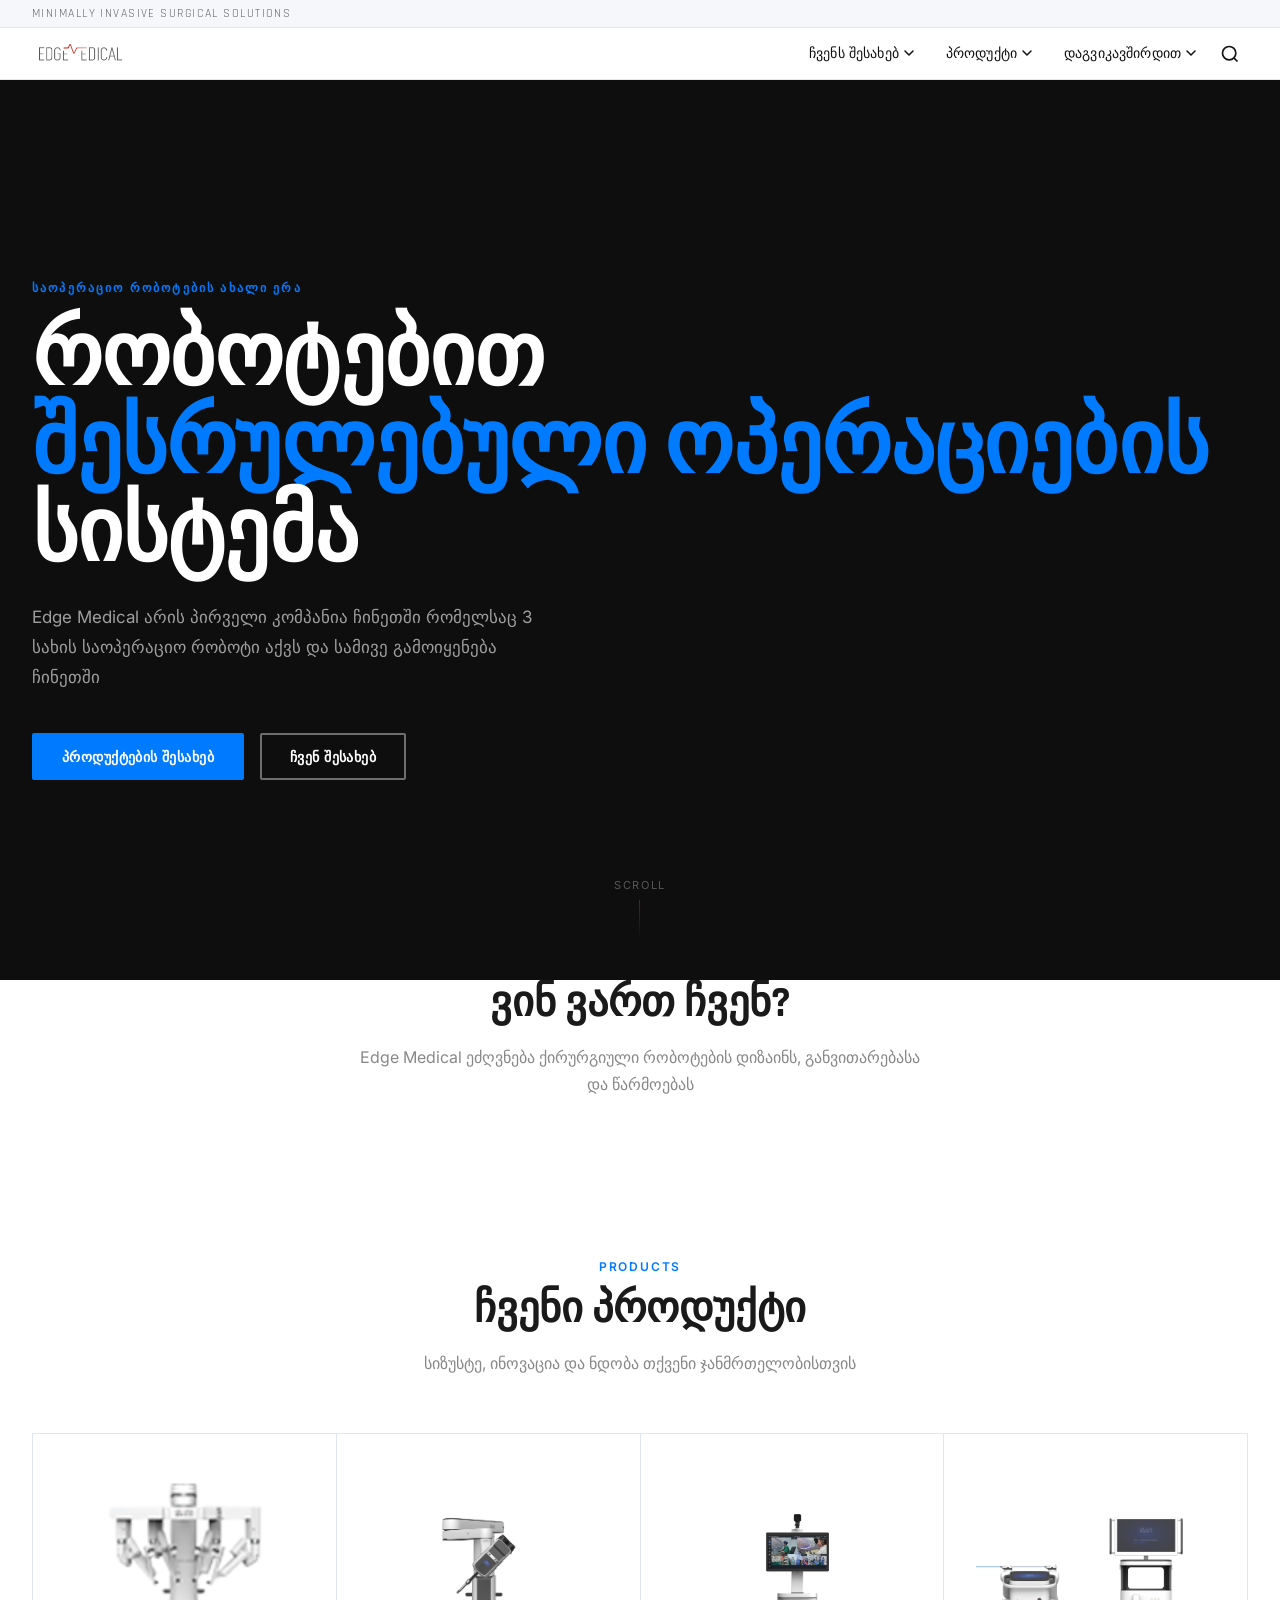
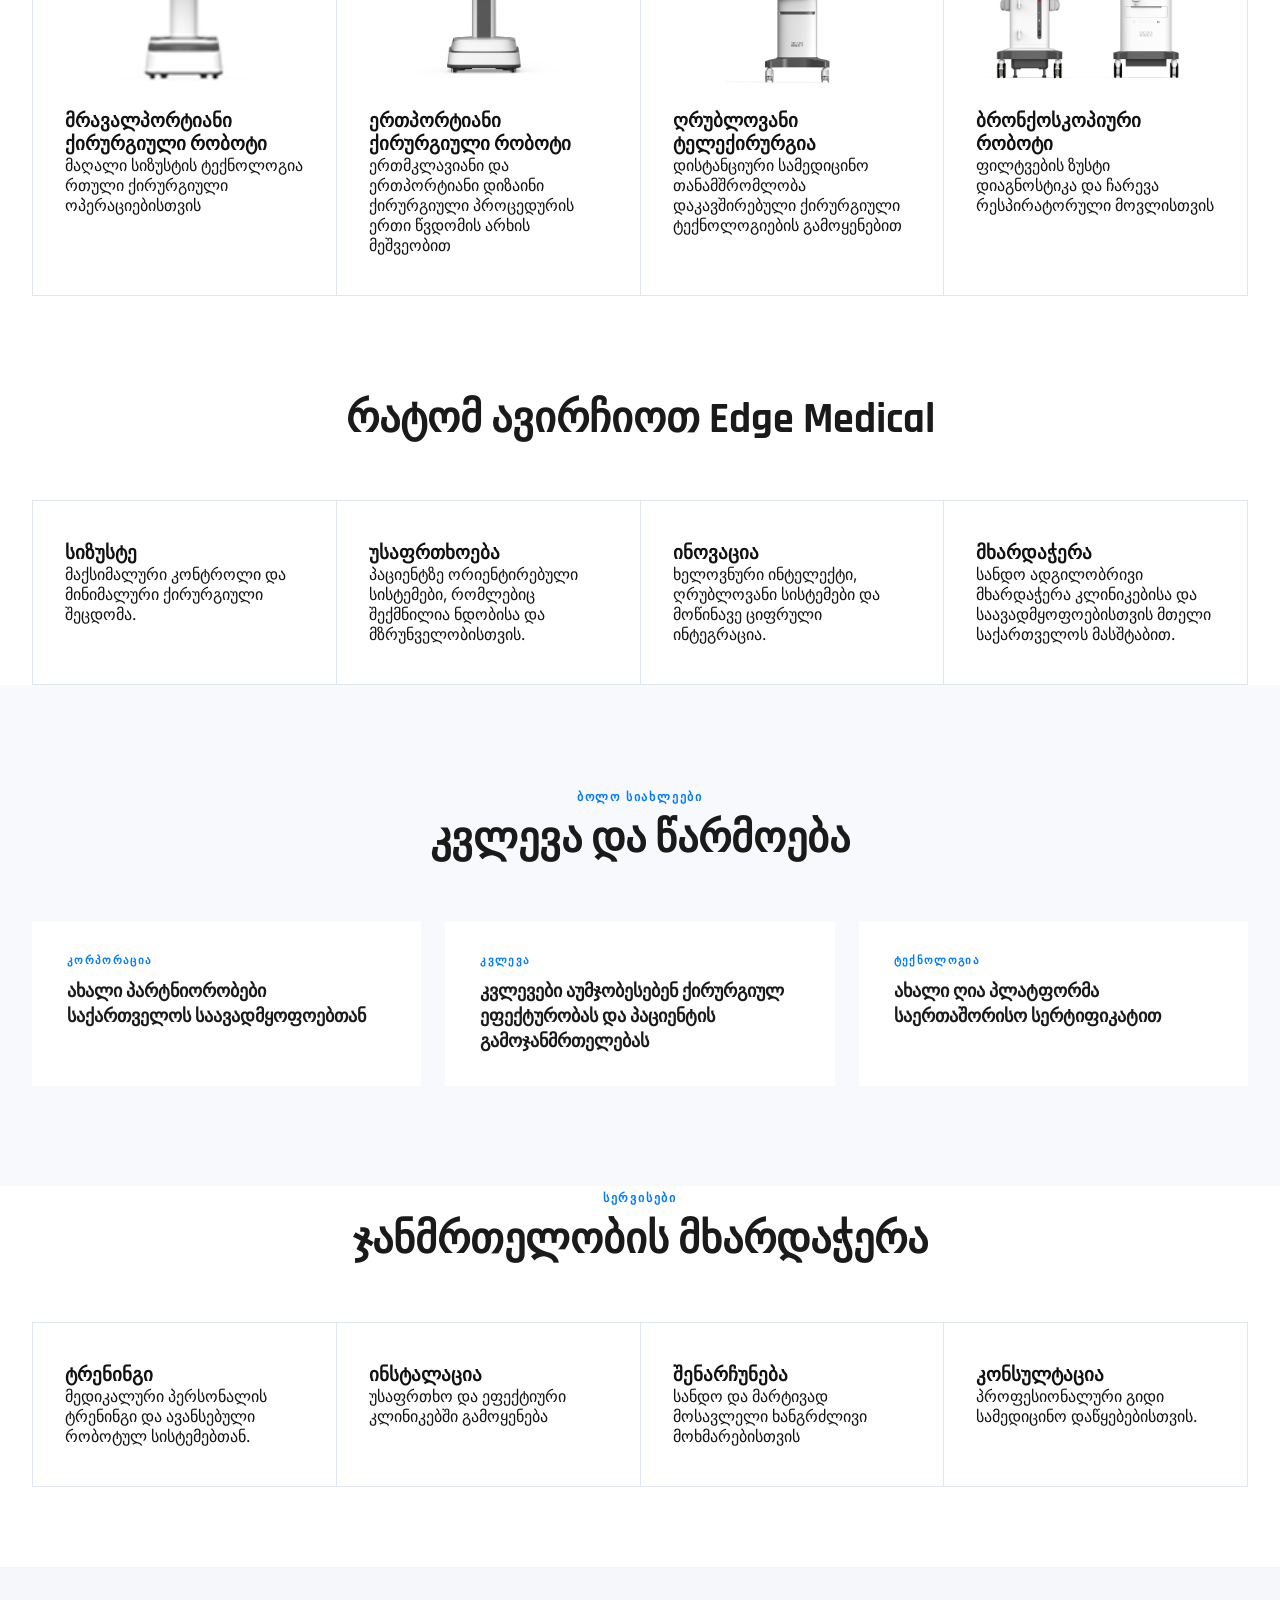
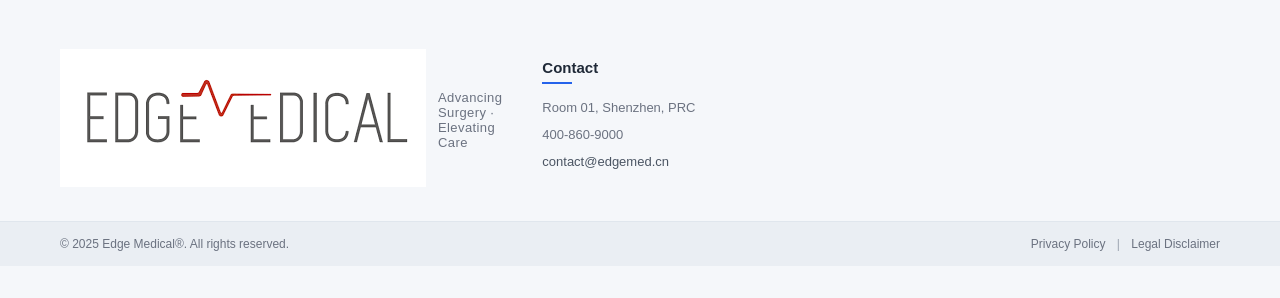
==== templates/homepage/index.html @ 6c258b34 "stripped resselix" ====
<!DOCTYPE html>
<html lang="ka">
<head>
  <meta charset="utf-8">
  <meta name="viewport" content="width=device-width,initial-scale=1">
  <title>Edge Medical Georgia — Minimally Invasive Surgical Solutions</title>

  <link rel="stylesheet" href="../../static/css/main.css">
  <link rel="preconnect" href="https://fonts.googleapis.com">
  <link href="https://fonts.googleapis.com/css2?family=Rajdhani:wght@400;500;600;700&family=Inter:wght@300;400;500;600&display=swap" rel="stylesheet">
</head>

<body>

<!-- TOPBAR -->
<div class="topbar">
  <div class="topbar-inner">
    <span class="topbar-tagline">Minimally Invasive Surgical Solutions</span>
    <div class="topbar-right"></div>
  </div>
</div>

<!-- NAVBAR -->
<nav class="navbar" id="navbar">
  <div class="nav-inner">

    <a href="index.html" class="nav-logo">
      <img src="../../media/Images/logo.png" alt="Edge Medical" class="logo-img">
    </a>

    <button class="nav-hamburger" id="hamburgerBtn" aria-label="Menu" aria-expanded="false">
      <span></span><span></span><span></span>
    </button>

    <ul class="nav-links" id="navLinks">

      <li class="nav-item has-dropdown">
        <a href="../about/about_edge.html" class="nav-link">
          ჩვენს შესახებ
          <svg class="chevron" viewBox="0 0 10 6" width="12" height="8" aria-hidden="true">
            <path d="M1 1l4 4 4-4" stroke="currentColor" stroke-width="1.5" fill="none" stroke-linecap="round"/>
          </svg>
        </a>
        <ul class="dropdown">
          <li><a href="../about/about_edge.html">Edge ის შესახებ</a></li>
          <li><a href="../about/our_culture.html">ჩვენი კულტურა</a></li>
          <li><a href="../about/reward_and_qualification.html">ჯილდოები</a></li>
        </ul>
      </li>

      <li class="nav-item has-dropdown">
        <a href="../products/multi_port_robot.html" class="nav-link">
          პროდუქტი
          <svg class="chevron" viewBox="0 0 10 6" width="12" height="8" aria-hidden="true">
            <path d="M1 1l4 4 4-4" stroke="currentColor" stroke-width="1.5" fill="none" stroke-linecap="round"/>
          </svg>
        </a>
        <ul class="dropdown">
          <li><a href="../products/multi_port_robot.html">მრავალპორტიანი ქირურგიული რობოტი</a></li>
          <li><a href="../products/single_port_robot.html">ერთპორტიანი ქირურგიული რობოტი</a></li>
          <li><a href="../products/bronchoscopic_robot.html">ბრონქოსკოპიური რობოტი</a></li>
          <li><a href="../products/cloud_telesurgery.html">ღრუბლოვანი ტელექირურგია</a></li>
        </ul>
      </li>

      <li class="nav-item has-dropdown">
        <a href="../contact/contacts.html" class="nav-link">
          დაგვიკავშირდით
          <svg class="chevron" viewBox="0 0 10 6" width="12" height="8" aria-hidden="true">
            <path d="M1 1l4 4 4-4" stroke="currentColor" stroke-width="1.5" fill="none" stroke-linecap="round"/>
          </svg>
        </a>
        <ul class="dropdown">
          <li><a href="tel:4008609000">Num : 400-860-9000</a></li>
          <li><a href="mailto:contact@edgemed.cn">Gmail: contact@edgemed.cn</a></li>
        </ul>
      </li>

      <li class="nav-item nav-icon-item">
        <button class="nav-icon-btn" aria-label="Search" id="searchBtn">
          <svg viewBox="0 0 24 24" fill="none" stroke="currentColor" stroke-width="2" width="20" height="20">
            <circle cx="11" cy="11" r="8"/>
            <line x1="21" y1="21" x2="16.65" y2="16.65"/>
          </svg>
        </button>
      </li>

    </ul>
  </div>

  <div class="search-bar" id="searchBar" hidden>
    <div class="search-inner">
      <input type="text" placeholder="Search Edge Medical..." class="search-input" id="searchInput">
      <button class="search-close" id="searchClose" aria-label="Close search">✕</button>
    </div>
  </div>
</nav>

<!-- MAIN CONTENT -->
<main class="main-content">

  <!-- HERO -->
  <section class="hero">
    <video autoplay muted loop playsinline class="hero-video">
      <source src="../../media/Videos/edgevideo.mp4" type="video/mp4">
    </video>
    <div class="hero-overlay"></div>

    <div class="hero-inner">
      <p class="hero-eyebrow">საოპერაციო რობოტების ახალი ერა</p>
      <h1 class="hero-title">
        რობოტებით<br>
        <span class="hero-accent">შესრულებული ოპერაციების</span><br>
        სისტემა
      </h1>
      <p class="hero-sub">
        Edge Medical არის პირველი კომპანია ჩინეთში რომელსაც 3 სახის საოპერაციო რობოტი აქვს და სამივე გამოიყენება ჩინეთში
      </p>
      <div class="hero-actions">
        <a href="../products/multi_port_robot.html" class="btn btn-primary">პროდუქტების შესახებ</a>
        <a href="../about/about_edge.html" class="btn btn-ghost">ჩვენ შესახებ</a>
      </div>
    </div>

    <div class="hero-scroll-hint">
      <span>Scroll</span>
      <div class="scroll-line"></div>
    </div>
  </section>

  <!-- ABOUT PREVIEW -->
  <section class="about-preview">
    <div class="section-inner">
      <div class="section-header">
        <h2 class="section-title">ვინ ვართ ჩვენ?</h2>
        <p class="section-sub">Edge Medical ეძღვნება ქირურგიული რობოტების დიზაინს, განვითარებასა და წარმოებას</p>
      </div>
    </div>
  </section>

  <!-- PRODUCTS -->
  <section class="products-section">
    <div class="section-inner">
      <div class="section-header">
        <span class="section-label">Products</span>
        <h2 class="section-title">ჩვენი პროდუქტი</h2>
        <p class="section-sub">სიზუსტე, ინოვაცია და ნდობა თქვენი ჯანმრთელობისთვის</p>
      </div>

      <div class="products-grid">

        <a href="../products/multi_port_robot.html" class="product-card">
          <img src="../../media/Images/multi_port_endoschopic.png" class="product-img" alt="მრავალპორტიანი ქირურგიული რობოტი">
          <h3>მრავალპორტიანი ქირურგიული რობოტი</h3>
          <p>მაღალი სიზუსტის ტექნოლოგია რთული ქირურგიული ოპერაციებისთვის</p>
        </a>

        <a href="../products/single_port_robot.html" class="product-card">
          <img src="../../media/Images/single_port_endoschopic.png" class="product-img" alt="ერთპორტიანი ქირურგიული რობოტი">
          <h3>ერთპორტიანი ქირურგიული რობოტი</h3>
          <p>ერთმკლავიანი და ერთპორტიანი დიზაინი ქირურგიული პროცედურის ერთი წვდომის არხის მეშვეობით</p>
        </a>

        <a href="#" class="product-card">
          <img src="../../media/Images/cloud_telesurgery.png" class="product-img" alt="ღრუბლოვანი ტელექირურგია">
          <h3>ღრუბლოვანი ტელექირურგია</h3>
          <p>დისტანციური სამედიცინო თანამშრომლობა დაკავშირებული ქირურგიული ტექნოლოგიების გამოყენებით</p>
        </a>

        <a href="../products/bronchoscopic_robot.html" class="product-card">
          <img src="../../media/Images/bronchoscopic.png" class="product-img" alt="ბრონქოსკოპიური რობოტი">
          <h3>ბრონქოსკოპიური რობოტი</h3>
          <p>ფილტვების ზუსტი დიაგნოსტიკა და ჩარევა რესპირატორული მოვლისთვის</p>
        </a>

      </div>
    </div>
  </section>

  <!-- BENEFITS -->
  <section class="benefits">
    <div class="section-inner">
      <div class="section-header">
        <h2 class="section-title">რატომ ავირჩიოთ Edge Medical</h2>
      </div>
      <div class="products-grid">
        <div class="product-card">
          <h3>სიზუსტე</h3>
          <p>მაქსიმალური კონტროლი და მინიმალური ქირურგიული შეცდომა.</p>
        </div>
        <div class="product-card">
          <h3>უსაფრთხოება</h3>
          <p>პაციენტზე ორიენტირებული სისტემები, რომლებიც შექმნილია ნდობისა და მზრუნველობისთვის.</p>
        </div>
        <div class="product-card">
          <h3>ინოვაცია</h3>
          <p>ხელოვნური ინტელექტი, ღრუბლოვანი სისტემები და მოწინავე ციფრული ინტეგრაცია.</p>
        </div>
        <div class="product-card">
          <h3>მხარდაჭერა</h3>
          <p>სანდო ადგილობრივი მხარდაჭერა კლინიკებისა და საავადმყოფოებისთვის მთელი საქართველოს მასშტაბით.</p>
        </div>
      </div>
    </div>
  </section>

  <!-- NEWS -->
  <section class="news-section">
    <div class="section-inner">
      <div class="section-header">
        <span class="section-label">ბოლო სიახლეები</span>
        <h2 class="section-title">კვლევა და წარმოება</h2>
      </div>
      <div class="news-grid">
        <a class="news-card">
          <span class="news-tag">კორპორაცია</span>
          <h4 class="news-title">ახალი პარტნიორობები საქართველოს საავადმყოფოებთან</h4>
        </a>
        <a class="news-card">
          <span class="news-tag">კვლევა</span>
          <h4 class="news-title">კვლევები აუმჯობესებენ ქირურგიულ ეფექტურობას და პაციენტის გამოჯანმრთელებას</h4>
        </a>
        <a class="news-card">
          <span class="news-tag">ტექნოლოგია</span>
          <h4 class="news-title">ახალი ღია პლატფორმა საერთაშორისო სერტიფიკატით</h4>
        </a>
      </div>
    </div>
  </section>

  <!-- SERVICES -->
  <section class="services">
    <div class="section-inner">
      <div class="section-header">
        <span class="section-label">სერვისები</span>
        <h2 class="section-title">ჯანმრთელობის მხარდაჭერა</h2>
      </div>
      <div class="products-grid">
        <div class="product-card">
          <h3>ტრენინგი</h3>
          <p>მედიკალური პერსონალის ტრენინგი და ავანსებული რობოტულ სისტემებთან.</p>
        </div>
        <div class="product-card">
          <h3>ინსტალაცია</h3>
          <p>უსაფრთხო და ეფექტიური კლინიკებში გამოყენება</p>
        </div>
        <div class="product-card">
          <h3>შენარჩუნება</h3>
          <p>სანდო და მარტივად მოსავლელი ხანგრძლივი მოხმარებისთვის</p>
        </div>
        <div class="product-card">
          <h3>კონსულტაცია</h3>
          <p>პროფესიონალური გიდი სამედიცინო დაწყებებისთვის.</p>
        </div>
      </div>
    </div>
  </section>

</main>

<!-- FOOTER -->
<footer class="footer">
  <div class="footer-main">
    <div class="footer-inner">
      <div class="footer-brand">
        <a href="index.html">
          <img src="../../media/Images/logo.png" alt="Edge Medical" class="footer-logo-img">
        </a>
        <p class="footer-tagline">Advancing Surgery · Elevating Care</p>
      </div>
      <div class="footer-col">
        <h4 class="footer-heading">Contact</h4>
        <ul class="footer-list">
          <li>Room 01, Shenzhen, PRC</li>
          <li>400-860-9000</li>
          <li><a href="mailto:contact@edgemed.cn">contact@edgemed.cn</a></li>
        </ul>
      </div>
    </div>
  </div>
  <div class="footer-bottom">
    <div class="footer-bottom-inner">
      <span>© 2025 Edge Medical®. All rights reserved.</span>
      <span class="footer-bottom-links">
        <a href="#">Privacy Policy</a>
        <span class="footer-divider">|</span>
        <a href="#">Legal Disclaimer</a>
      </span>
    </div>
  </div>
</footer>

<script src="../../static/js/main.js"></script>
<script>
document.addEventListener("DOMContentLoaded", function () {
  const video = document.querySelector(".hero-video");
  if (video) {
    video.muted = true;
    video.volume = 0;
  }
});
</script>

</body>
</html>
---- static/css/main.css ----
:root {
  --white: #ffffff;
  --off-white: #f8f9fc;
  --black: #1a1a1a;
  --nav-height: 52px;
  --topbar-height: 28px;
  --accent: #007bff;
  --accent-dark: #0056b3;
  --text-dark: #111;
  --text-mid: #555;
  --text-light: #888;
  --border: #dfe6ee;
  --dropdown-shadow: 0 8px 32px rgba(0,0,0,0.08);
  --font-display: 'Rajdhani', sans-serif;
  --font-body: 'Inter', sans-serif;
  --transition: 0.22s cubic-bezier(.4,0,.2,1);
}

*, *::before, *::after {
  box-sizing: border-box;
  margin: 0;
  padding: 0;
}

html {
  font-size: 16px;
  scroll-behavior: smooth;
}

body {
  font-family: var(--font-body);
  color: var(--text-dark);
  background: var(--white);
  padding-top: calc(var(--topbar-height) + var(--nav-height));
}

.topbar {
  position: fixed;
  top: 0;
  left: 0;
  right: 0;
  height: var(--topbar-height);
  background: #f5f7fa;
  border-bottom: 1px solid var(--border);
  z-index: 1000;
  display: flex;
  align-items: center;
}

.topbar-inner {
  width: 100%;
  max-width: 1400px;
  margin: 0 auto;
  padding: 0 32px;
  display: flex;
  align-items: center;
  justify-content: space-between;
}

.topbar-tagline {
  font-family: var(--font-display);
  font-size: 12px;
  letter-spacing: 0.12em;
  color: #666;
  text-transform: uppercase;
}

.topbar-right {
  display: flex;
  align-items: center;
  gap: 8px;
}

.topbar-lang {
  font-size: 12px;
  font-weight: 500;
  color: #777;
  text-decoration: none;
  letter-spacing: 0.05em;
  transition: color var(--transition);
}

.topbar-lang.active,
.topbar-lang:hover {
  color: var(--accent);
}

.topbar-divider {
  color: #bbb;
  font-size: 11px;
}

.navbar {
  position: fixed;
  top: var(--topbar-height);
  left: 0;
  right: 0;
  height: var(--nav-height);
  background: var(--white);
  border-bottom: 1px solid var(--border);
  z-index: 999;
  transition: box-shadow var(--transition);
}

.navbar.scrolled {
  box-shadow: 0 4px 24px rgba(0,0,0,0.06);
}

.nav-inner {
  height: 100%;
  max-width: 1400px;
  margin: 0 auto;
  padding: 0 32px;
  display: flex;
  align-items: center;
  justify-content: space-between;
  gap: 24px;
}

.nav-logo {
  font-family: var(--font-display);
  font-size: 22px;
  font-weight: 700;
  text-decoration: none;
  letter-spacing: 0.04em;
  display: flex;
  align-items: baseline;
  gap: 1px;
  flex-shrink: 0;
}

.logo-img {
  height: 36px;
  width: auto;
}

.logo-edge {
  color: var(--black);
}

.logo-slash {
  color: var(--accent);
  font-size: 28px;
  line-height: 1;
  margin: 0 1px;
}

.logo-medical {
  color: var(--black);
}

.nav-links {
  list-style: none;
  display: flex;
  align-items: center;
  gap: 0;
  height: 100%;
}

.nav-item {
  position: relative;
  height: 100%;
  display: flex;
  align-items: center;
}

.nav-link {
  display: flex;
  align-items: center;
  gap: 5px;
  padding: 0 16px;
  height: 100%;
  font-family: var(--font-body);
  font-size: 14px;
  font-weight: 500;
  color: var(--text-dark);
  text-decoration: none;
  white-space: nowrap;
  letter-spacing: 0.01em;
  border-bottom: 2.5px solid transparent;
  transition: all var(--transition);
}

.nav-link:hover,
.nav-item.active > .nav-link {
  color: var(--accent);
  border-bottom-color: var(--accent);
  background: rgba(0,123,255,0.06);
}

.chevron {
  width: 10px;
  height: 10px;
  stroke: currentColor;
  transition: transform var(--transition);
  flex-shrink: 0;
}

.nav-item.has-dropdown:hover .chevron {
  transform: rotate(180deg);
}

.dropdown {
  position: absolute;
  top: 100%;
  left: 0;
  min-width: 240px;
  background: var(--white);
  border-top: 2.5px solid var(--accent);
  box-shadow: var(--dropdown-shadow);
  list-style: none;
  opacity: 0;
  pointer-events: none;
  transform: translateY(8px);
  transition: opacity var(--transition), transform var(--transition);
  z-index: 100;
}

.nav-item.has-dropdown:hover .dropdown {
  opacity: 1;
  pointer-events: all;
  transform: translateY(0);
}

.dropdown li a {
  display: block;
  padding: 13px 20px;
  font-size: 13.5px;
  font-weight: 400;
  color: var(--text-mid);
  text-decoration: none;
  border-left: 3px solid transparent;
  transition: all var(--transition);
}

.dropdown li a:hover {
  color: var(--accent);
  background: #eef5ff;
  border-left-color: var(--accent);
}

.nav-icon-btn {
  background: none;
  border: none;
  cursor: pointer;
  padding: 8px;
  display: flex;
  align-items: center;
  color: var(--text-dark);
  transition: color var(--transition);
}

.nav-icon-btn:hover {
  color: var(--accent);
}

.nav-icon-btn svg {
  width: 20px;
  height: 20px;
}

.search-bar {
  position: absolute;
  top: 100%;
  left: 0;
  right: 0;
  background: var(--white);
  border-top: 1px solid var(--border);
  border-bottom: 2px solid var(--accent);
  height: 0;
  overflow: hidden;
  transition: height var(--transition);
  box-shadow: 0 8px 24px rgba(0,0,0,0.06);
}

.search-bar.open {
  height: 60px;
}

.search-inner {
  max-width: 1400px;
  margin: 0 auto;
  padding: 0 32px;
  height: 100%;
  display: flex;
  align-items: center;
  gap: 16px;
}

.search-input {
  flex: 1;
  border: none;
  outline: none;
  font-size: 16px;
  font-family: var(--font-body);
  color: var(--text-dark);
  background: transparent;
}

.search-close {
  background: none;
  border: none;
  cursor: pointer;
  font-size: 16px;
  color: var(--text-light);
  transition: color var(--transition);
}

.search-close:hover {
  color: var(--accent);
}

.nav-hamburger {
  display: none;
  flex-direction: column;
  gap: 5px;
  background: none;
  border: none;
  cursor: pointer;
  padding: 4px;
}

.nav-hamburger span {
  display: block;
  width: 24px;
  height: 2px;
  background: var(--text-dark);
  border-radius: 2px;
  transition: all var(--transition);
}
 
/* ─── MAIN CONTENT ───────────────────────── */
.main-content {
  min-height: 60vh;
}
 
/* ─── FOOTER ─────────────────────────────── */
.footer {
  background: var(--black);
  padding: 32px 0;
  margin-top: 80px;
}
.footer-inner {
  max-width: 1400px;
  margin: 0 auto;
  padding: 0 32px;
  display: flex;
  align-items: center;
  justify-content: space-between;
}
.footer .nav-logo,
.footer-logo {
  font-family: var(--font-display);
  font-size: 20px;
  font-weight: 700;
  text-decoration: none;
  display: flex;
  align-items: baseline;
  gap: 1px;
}

.footer-logo .logo-img {
  height: 32px;
  width: auto;
  filter: brightness(0) invert(1);
}
.footer-logo .logo-edge,
.footer-logo .logo-medical { color: var(--white); }
.footer-copy { font-size: 13px; color: #666; }
 
/* ─── RESPONSIVE ─────────────────────────── */
@media (max-width: 1024px) {
  .nav-link { padding: 0 10px; font-size: 13px; }
}
 
@media (max-width: 768px) {
  body { padding-top: calc(var(--topbar-height) + var(--nav-height)); }
 
  .nav-hamburger { display: flex; }
 
  .nav-links {
    position: fixed;
    top: calc(var(--topbar-height) + var(--nav-height));
    left: 0; right: 0;
    background: var(--white);
    flex-direction: column;
    align-items: stretch;
    height: auto;
    max-height: calc(100vh - var(--topbar-height) - var(--nav-height));
    overflow-y: auto;
    border-bottom: 2px solid var(--accent);
    box-shadow: 0 12px 32px rgba(0,0,0,0.12);
    transform: translateY(-100%);
    opacity: 0;
    pointer-events: none;
    transition: transform 0.3s ease, opacity 0.3s ease;
    z-index: 998;
  }
 
  .nav-links.open {
    transform: translateY(0);
    opacity: 1;
    pointer-events: all;
  }
 
  .nav-item { height: auto; flex-direction: column; align-items: stretch; }
  .nav-link { padding: 14px 24px; border-bottom: 1px solid var(--border); border-left: none; }
 
  .dropdown {
    position: static;
    opacity: 1;
    pointer-events: all;
    transform: none;
    box-shadow: none;
    border-top: none;
    border-left: 4px solid var(--accent);
    display: none;
  }
  .nav-item.has-dropdown.open .dropdown { display: block; }
  .dropdown li a { padding: 10px 32px; }
}

/* ═══════════════════════════════════════════
   HOME PAGE STYLES — append to main.css
═══════════════════════════════════════════ */

/* ─── Shared section utilities ───────────── */
.section-inner {
  max-width: 1400px;
  margin: 0 auto;
  padding: 0 32px;
}

.section-header {
  text-align: center;
  margin-bottom: 56px;
}

.section-label {
  display: inline-block;
  font-size: 12px;
  font-weight: 600;
  letter-spacing: 0.15em;
  text-transform: uppercase;
  color: var(--accent);
  margin-bottom: 12px;
}

.section-title {
  font-family: var(--font-display);
  font-size: clamp(28px, 4vw, 42px);
  font-weight: 700;
  color: var(--black);
  line-height: 1.15;
  margin-bottom: 16px;
}

.section-sub {
  font-size: 16px;
  color: var(--text-light);
  max-width: 560px;
  margin: 0 auto;
  line-height: 1.7;
}

/* ─── Buttons ────────────────────────────── */
.btn {
  display: inline-flex;
  align-items: center;
  gap: 8px;
  padding: 13px 28px;
  font-size: 14px;
  font-weight: 600;
  font-family: var(--font-body);
  letter-spacing: 0.03em;
  text-decoration: none;
  border-radius: 2px;
  transition: all var(--transition);
  cursor: pointer;
  border: 2px solid transparent;
}

.btn-primary {
  background: var(--accent);
  color: var(--white);
  border-color: var(--accent);
}
.btn-primary:hover {
  background: var(--accent-dark);
  border-color: var(--accent-dark);
  transform: translateY(-1px);
  box-shadow: 0 6px 20px rgba(200,16,46,0.25);
}

.btn-ghost {
  background: transparent;
  color: var(--white);
  border-color: rgba(255,255,255,0.4);
}
.btn-ghost:hover {
  border-color: var(--white);
  background: rgba(255,255,255,0.08);
}

/* ─── HERO ───────────────────────────────── */
.hero {
  position: relative;
  min-height: 92vh;
  display: flex;
  align-items: center;
  overflow: hidden;
  background: var(--black);
}

.hero-bg {
  position: absolute;
  inset: 0;
  background:
    radial-gradient(ellipse 80% 60% at 70% 50%, rgba(200,16,46,0.12) 0%, transparent 70%),
    radial-gradient(ellipse 40% 40% at 20% 80%, rgba(200,16,46,0.07) 0%, transparent 60%),
    linear-gradient(135deg, #0a0a0a 0%, #1a1a1a 100%);
}

/* subtle grid texture */
.hero-bg::after {
  content: '';
  position: absolute;
  inset: 0;
  background-image:
    linear-gradient(rgba(255,255,255,0.03) 1px, transparent 1px),
    linear-gradient(90deg, rgba(255,255,255,0.03) 1px, transparent 1px);
  background-size: 60px 60px;
}

.hero-inner {
  position: relative;
  z-index: 2;
  max-width: 1400px;
  margin: 0 auto;
  padding: 80px 32px;
  max-width: 700px;
  padding-left: 10vw;
}

.hero-eyebrow {
  font-size: 12px;
  font-weight: 600;
  letter-spacing: 0.18em;
  text-transform: uppercase;
  color: var(--accent);
  margin-bottom: 20px;
}

.hero-title {
  font-family: var(--font-display);
  font-size: clamp(42px, 7vw, 88px);
  font-weight: 700;
  color: var(--white);
  line-height: 1.0;
  letter-spacing: -0.01em;
  margin-bottom: 24px;
}

.hero-accent { color: var(--accent); }

.hero-sub {
  font-size: 17px;
  color: rgba(255,255,255,0.6);
  line-height: 1.75;
  max-width: 500px;
  margin-bottom: 40px;
}

.hero-actions {
  display: flex;
  gap: 16px;
  flex-wrap: wrap;
}

.hero-scroll-hint {
  position: absolute;
  bottom: 40px;
  left: 50%;
  transform: translateX(-50%);
  display: flex;
  flex-direction: column;
  align-items: center;
  gap: 8px;
  z-index: 2;
}

.hero-scroll-hint span {
  font-size: 11px;
  letter-spacing: 0.15em;
  text-transform: uppercase;
  color: rgba(255,255,255,0.3);
}

.scroll-line {
  width: 1px;
  height: 40px;
  background: linear-gradient(to bottom, rgba(200,16,46,0.6), transparent);
  animation: scrollPulse 2s ease-in-out infinite;
}

@keyframes scrollPulse {
  0%, 100% { opacity: 0.3; transform: scaleY(0.8); }
  50% { opacity: 1; transform: scaleY(1); }
}

/* ─── PRODUCTS GRID ──────────────────────── */
.products-section {
  padding: 100px 0;
  background: var(--white);
}

.products-grid {
  display: grid;
  grid-template-columns: repeat(4, 1fr);
  gap: 1px;
  background: var(--border);
  border: 1px solid var(--border);
}

.product-card {
  display: flex;
  flex-direction: column;
  padding: 40px 32px;
  background: var(--white);
  text-decoration: none;
  color: inherit;
  transition: background var(--transition), transform var(--transition);
  position: relative;
  overflow: hidden;
}

.product-card::after {
  content: '';
  position: absolute;
  bottom: 0; left: 0; right: 0;
  height: 3px;
  background: var(--accent);
  transform: scaleX(0);
  transition: transform var(--transition);
  transform-origin: left;
}

.product-card:hover { background: var(--off-white); }
.product-card:hover::after { transform: scaleX(1); }

.product-card-icon {
  width: 52px;
  height: 52px;
  margin-bottom: 24px;
  color: var(--accent);
}

.product-card-icon svg { width: 100%; height: 100%; }

.product-card-title {
  font-family: var(--font-display);
  font-size: 18px;
  font-weight: 700;
  color: var(--black);
  line-height: 1.3;
  margin-bottom: 12px;
}

.product-card-desc {
  font-size: 14px;
  color: var(--text-light);
  line-height: 1.65;
  flex: 1;
  margin-bottom: 24px;
}

.product-card-link {
  font-size: 13px;
  font-weight: 600;
  color: var(--accent);
  letter-spacing: 0.03em;
}

/* ─── STATS BAR ──────────────────────────── */
.stats-bar {
  background: var(--black);
  padding: 64px 0;
}

.stats-grid {
  display: grid;
  grid-template-columns: repeat(4, 1fr);
  gap: 0;
  text-align: center;
}

.stat-item {
  display: flex;
  flex-direction: column;
  align-items: center;
  gap: 8px;
  padding: 0 24px;
  border-right: 1px solid rgba(255,255,255,0.08);
}
.stat-item:last-child { border-right: none; }

.stat-number {
  font-family: var(--font-display);
  font-size: 52px;
  font-weight: 700;
  color: var(--white);
  line-height: 1;
}

.stat-plus {
  color: var(--accent);
  font-size: 36px;
}

.stat-label {
  font-size: 13px;
  letter-spacing: 0.08em;
  text-transform: uppercase;
  color: rgba(255,255,255,0.4);
}

/* ─── NEWS SECTION ───────────────────────── */
.news-section {
  padding: 100px 0;
  background: var(--off-white);
}

.news-grid {
  display: grid;
  grid-template-columns: repeat(3, 1fr);
  gap: 24px;
}

.news-card {
  display: flex;
  flex-direction: column;
  gap: 12px;
  padding: 32px;
  background: var(--white);
  border-left: 3px solid transparent;
  text-decoration: none;
  transition: border-color var(--transition), box-shadow var(--transition);
}

.news-card:hover {
  border-left-color: var(--accent);
  box-shadow: var(--dropdown-shadow);
}

.news-tag {
  font-size: 11px;
  font-weight: 700;
  letter-spacing: 0.12em;
  text-transform: uppercase;
  color: var(--accent);
}

.news-title {
  font-family: var(--font-display);
  font-size: 18px;
  font-weight: 600;
  color: var(--black);
  line-height: 1.4;
  flex: 1;
}

.news-link {
  font-size: 13px;
  font-weight: 600;
  color: var(--text-light);
  transition: color var(--transition);
}
.news-card:hover .news-link { color: var(--accent); }

/* ─── CTA BANNER ─────────────────────────── */
.cta-banner {
  padding: 100px 0;
  background: var(--accent);
  text-align: center;
}

.cta-title {
  font-family: var(--font-display);
  font-size: clamp(28px, 4vw, 48px);
  font-weight: 700;
  color: var(--white);
  margin-bottom: 16px;
}

.cta-sub {
  font-size: 17px;
  color: rgba(255,255,255,0.75);
  max-width: 520px;
  margin: 0 auto 36px;
  line-height: 1.7;
}

.cta-banner .btn-primary {
  background: var(--white);
  color: var(--accent);
  border-color: var(--white);
}
.cta-banner .btn-primary:hover {
  background: var(--off-white);
  border-color: var(--off-white);
  box-shadow: 0 6px 20px rgba(0,0,0,0.15);
}

/* ─── RESPONSIVE HOME ────────────────────── */
@media (max-width: 1024px) {
  .products-grid { grid-template-columns: repeat(2, 1fr); }
  .stats-grid { grid-template-columns: repeat(2, 2fr); gap: 32px; }
  .stat-item { border-right: none; }
}

@media (max-width: 768px) {
  .hero-inner { padding: 60px 24px; }
  .products-grid { grid-template-columns: 1fr; }
  .news-grid { grid-template-columns: 1fr; }
  .stats-grid { grid-template-columns: repeat(2, 1fr); }
  .section-inner { padding: 0 20px; }
}

.hero {
    position: relative;
    min-height: 100vh;
    display: flex;
    align-items: center;
    overflow: hidden;
}

.hero-inner {
    position: relative;
    z-index: 5;
    max-width: 1400px;
    margin: auto;
    width: 100%;
    padding: 0 32px;
    color: white;
}

.hero-video {
    position: absolute;
    inset: 0;
    width: 100%;
    height: 100%;
    object-fit: cover;
    z-index: 1;
}

.hero-overlay {
    position: absolute;
    inset: 0;
    background: rgba(0,0,0,.45);
    z-index: 2;
}
.showcase-slider {
    position: relative;
    height: 600px;
    overflow: hidden;
    background: #f8f9fc;
}

.slider-track {
    width: 100%;
    height: 100%;
    position: relative;
}

.slide {
    position: absolute;
    inset: 0;
    opacity: 0;
    transition: opacity 1s ease;
}

.slide.active {
    opacity: 1;
}

.slide img,
.showcase-video {
    width: 100%;
    height: 100%;
    object-fit: cover;
}

.product-img {
    width: 100%;
    height: 220px;
    object-fit: cover;
    border-radius: 10px;
    margin-bottom: 15px;
}

/* Slideshow Overlay Styling */
.slide-overlay {
    position: absolute;
    inset: 0;
    background: rgba(0, 0, 0, 0.3);
    display: flex;
    flex-direction: column;
    justify-content: flex-end;
    padding: 60px 40px 40px;
    z-index: 3;
}

.slide-overlay h2 {
    font-family: var(--font-display);
    font-size: clamp(24px, 4vw, 48px);
    font-weight: 700;
    color: white;
    margin-bottom: 16px;
    text-shadow: 0 2px 8px rgba(0, 0, 0, 0.3);
}

.slide-overlay p {
    font-size: 16px;
    color: rgba(255, 255, 255, 0.85);
    line-height: 1.6;
    max-width: 500px;
    text-shadow: 0 1px 4px rgba(0, 0, 0, 0.3);
}

/* Slider Controls (Dots) */
.slider-controls {
    position: absolute;
    bottom: 30px;
    left: 50%;
    transform: translateX(-50%);
    display: flex;
    gap: 12px;
    z-index: 10;
}

.dot {
    width: 12px;
    height: 12px;
    border-radius: 50%;
    background: rgba(255, 255, 255, 0.4);
    cursor: pointer;
    transition: all var(--transition);
    border: 2px solid transparent;
}

.dot:hover {
    background: rgba(255, 255, 255, 0.6);
}

.dot.active {
    background: white;
    width: 32px;
    border-radius: 6px;
    box-shadow: 0 2px 8px rgba(0, 0, 0, 0.2);
}

/* Responsive Slideshow */
@media (max-width: 768px) {
    .showcase-slider {
        height: 400px;
    }

    .slide-overlay {
        padding: 40px 24px 30px;
    }

    .slide-overlay h2 {
        font-size: clamp(20px, 3vw, 32px);
        margin-bottom: 12px;
    }

    .slide-overlay p {
        font-size: 14px;
    }

    .slider-controls {
        bottom: 20px;
        gap: 8px;
    }

    .dot {
        width: 8px;
        height: 8px;
    }

    .dot.active {
        width: 24px;
    }
}



.reveal {
    opacity: 1;
    transform: translateY(0);
    transition: all 0.9s ease;
}

.js-enabled .reveal {
    opacity: 0;
    transform: translateY(70px);
}

.js-enabled .reveal.active {
    opacity: 1;
    transform: translateY(0);
}
.reveal.active {
    opacity: 1;
    transform: translateY(0);
}

.reveal-left {
    opacity: 0;
    transform: translateX(-80px);
    transition: all 0.9s ease;
}

.reveal-left.active {
    opacity: 1;
    transform: translateX(0);
}

.reveal-right {
    opacity: 0;
    transform: translateX(80px);
    transition: all 0.9s ease;
}

.reveal-right.active {
    opacity: 1;
    transform: translateX(0);
}

/* ─── PRODUCT PAGE STYLES ────────────────── */

/* Product Hero Section */
.product-hero {
    padding: 80px 0;
    background: linear-gradient(135deg, var(--off-white) 0%, var(--white) 100%);
    border-bottom: 1px solid var(--border);
}

.product-hero-inner {
    max-width: 1400px;
    margin: 0 auto;
    padding: 0 32px;
    display: grid;
    grid-template-columns: 1fr 1fr;
    gap: 60px;
    align-items: center;
}

.product-hero-content {
    display: flex;
    flex-direction: column;
    gap: 24px;
}

.product-label {
    font-size: 12px;
    font-weight: 600;
    letter-spacing: 0.18em;
    text-transform: uppercase;
    color: var(--accent);
    width: fit-content;
}

.product-hero-title {
    font-family: var(--font-display);
    font-size: clamp(32px, 5vw, 56px);
    font-weight: 700;
    color: var(--black);
    line-height: 1.2;
}

.product-hero-desc {
    font-size: 18px;
    color: var(--text-mid);
    line-height: 1.8;
    max-width: 500px;
}

.product-hero-image {
    display: flex;
    align-items: center;
    justify-content: center;
}

.product-hero-img {
    max-width: 100%;
    height: auto;
    border-radius: 12px;
    box-shadow: 0 10px 40px rgba(0, 0, 0, 0.08);
}

/* Portfolio Section */
.portfolio-section {
    padding: 100px 0;
    background: var(--white);
}

.portfolio-grid {
    display: grid;
    grid-template-columns: repeat(4, 1fr);
    gap: 24px;
    margin-top: 60px;
}

.portfolio-card {
    display: flex;
    flex-direction: column;
    gap: 16px;
    padding: 24px;
    background: var(--off-white);
    border-radius: 12px;
    text-decoration: none;
    color: inherit;
    transition: all var(--transition);
    border: 2px solid transparent;
    cursor: pointer;
}

.portfolio-card:hover {
    background: var(--white);
    border-color: var(--accent);
    transform: translateY(-4px);
    box-shadow: var(--dropdown-shadow);
}

.portfolio-card.active {
    background: var(--white);
    border-color: var(--accent);
}

.portfolio-card img {
    width: 100%;
    height: 220px;
    object-fit: contain;
    border-radius: 8px;
}

.portfolio-card h3 {
    font-family: var(--font-display);
    font-size: 16px;
    font-weight: 600;
    color: var(--black);
    line-height: 1.4;
}

/* Product Features Section */
.product-features {
    padding: 100px 0;
    background: var(--off-white);
}

.product-features .section-inner {
    max-width: 900px;
}

.product-features .section-title {
    text-align: center;
    margin-bottom: 60px;
}

.feature-block {
    margin-bottom: 48px;
    padding-bottom: 48px;
    border-bottom: 1px solid var(--border);
}

.feature-block:last-child {
    border-bottom: none;
    margin-bottom: 0;
    padding-bottom: 0;
}

.feature-header {
    margin-bottom: 20px;
    display: flex;
    align-items: center;
    gap: 16px;
}

.feature-header::before {
    content: '−';
    font-size: 28px;
    font-weight: 700;
    color: var(--accent);
    flex-shrink: 0;
}

.feature-title {
    font-family: var(--font-display);
    font-size: 22px;
    font-weight: 700;
    color: var(--black);
    line-height: 1.3;
}

.feature-desc {
    font-size: 16px;
    color: var(--text-mid);
    line-height: 1.8;
    margin-left: 44px;
}

/* Related Products Section */
.related-products {
    padding: 100px 0;
    background: var(--white);
}

.related-grid {
    display: grid;
    grid-template-columns: repeat(2, 1fr);
    gap: 40px;
    margin-top: 60px;
}

.related-card {
    padding: 40px;
    background: var(--off-white);
    border-radius: 12px;
    display: flex;
    flex-direction: column;
    gap: 16px;
    transition: all var(--transition);
}

.related-card:hover {
    background: var(--white);
    box-shadow: var(--dropdown-shadow);
    transform: translateY(-4px);
}

.related-card h3 {
    font-family: var(--font-display);
    font-size: 20px;
    font-weight: 700;
    color: var(--black);
    line-height: 1.3;
}

.related-card p {
    font-size: 16px;
    color: var(--text-mid);
    line-height: 1.8;
}

/* Product CTA Section */
.product-cta {
    padding: 100px 0;
    background: linear-gradient(135deg, var(--accent) 0%, var(--accent-dark) 100%);
    text-align: center;
}

.product-cta h2 {
    font-family: var(--font-display);
    font-size: clamp(28px, 4vw, 48px);
    font-weight: 700;
    color: var(--white);
    margin-bottom: 16px;
    line-height: 1.2;
}

.product-cta p {
    font-size: 18px;
    color: rgba(255, 255, 255, 0.85);
    max-width: 600px;
    margin: 0 auto 40px;
    line-height: 1.7;
}

/* Responsive Product Page */
@media (max-width: 1024px) {
    .product-hero-inner {
        grid-template-columns: 1fr;
        gap: 40px;
    }

    .portfolio-grid {
        grid-template-columns: repeat(2, 1fr);
    }

    .related-grid {
        grid-template-columns: 1fr;
    }
}

@media (max-width: 768px) {
    .product-hero {
        padding: 60px 0;
    }

    .product-hero-inner {
        padding: 0 20px;
        gap: 30px;
    }

    .product-hero-title {
        font-size: 28px;
    }

    .product-hero-desc {
        font-size: 16px;
    }

    .portfolio-section {
        padding: 60px 0;
    }

    .portfolio-grid {
        grid-template-columns: 1fr;
        gap: 16px;
    }

    .portfolio-section .section-inner {
        padding: 0 20px;
    }

    .product-features {
        padding: 60px 0;
    }

    .product-features .section-inner {
        padding: 0 20px;
    }

    .feature-desc {
        margin-left: 0;
    }

    .related-products {
        padding: 60px 0;
    }

    .related-products .section-inner {
        padding: 0 20px;
    }

    .related-card {
        padding: 24px;
    }

    .product-cta {
        padding: 60px 0;
    }

    .product-cta .section-inner {
        padding: 0 20px;
    }
}

/* ─── PRODUCT TABS SECTION ────────────────── */
.product-tabs-section {
    padding: 40px 0;
    background: var(--off-white);
    border-bottom: 1px solid var(--border);
}

.product-tabs {
    display: flex;
    justify-content: center;
    gap: 20px;
    flex-wrap: wrap;
    align-items: center;
}

.product-tab {
    display: flex;
    flex-direction: column;
    align-items: center;
    gap: 12px;
    padding: 16px 24px;
    background: var(--white);
    border-radius: 12px;
    text-decoration: none;
    color: var(--text-dark);
    transition: all var(--transition);
    border: 2px solid transparent;
    cursor: pointer;
    min-width: 140px;
    text-align: center;
}

.product-tab img {
    width: 60px;
    height: 60px;
    object-fit: contain;
}

.product-tab span {
    font-family: var(--font-display);
    font-size: 14px;
    font-weight: 600;
}

.product-tab:hover {
    background: var(--white);
    border-color: var(--accent);
    transform: translateY(-4px);
    box-shadow: var(--dropdown-shadow);
}

.product-tab.active {
    background: var(--accent);
    color: var(--white);
    border-color: var(--accent);
}

.product-tab.active span {
    color: var(--white);
}

/* ─── PORTFOLIO GLOBE SECTION ────────────── */
.portfolio-globe {
    display: grid;
    grid-template-columns: 1fr 1.2fr;
    gap: 60px;
    align-items: center;
    margin-top: 60px;
}

.globe-container {
    display: flex;
    justify-content: center;
    align-items: center;
    height: 400px;
}

.globe-svg {
    width: 100%;
    max-width: 300px;
    height: 100%;
    filter: drop-shadow(0 10px 30px rgba(0, 123, 255, 0.15));
    animation: globeRotate 20s linear infinite;
}

@keyframes globeRotate {
    from {
        transform: rotateY(0deg);
    }
    to {
        transform: rotateY(360deg);
    }
}

.portfolio-grid-globe {
    display: grid;
    grid-template-columns: 1fr;
    gap: 20px;
}

.globe-card {
    display: flex;
    align-items: flex-start;
    gap: 24px;
    padding: 24px;
    background: var(--off-white);
    border-radius: 12px;
    border: 2px solid transparent;
    text-decoration: none;
    color: inherit;
    transition: all var(--transition);
}

.globe-card:hover {
    background: var(--white);
    border-color: var(--accent);
    transform: translateX(8px);
    box-shadow: var(--dropdown-shadow);
}

.globe-card.active {
    background: var(--white);
    border-color: var(--accent);
    box-shadow: var(--dropdown-shadow);
}

.card-icon {
    flex-shrink: 0;
    width: 100px;
    height: 100px;
    display: flex;
    align-items: center;
    justify-content: center;
    background: var(--white);
    border-radius: 8px;
    overflow: hidden;
}

.card-icon img {
    width: 80px;
    height: 80px;
    object-fit: contain;
}

.globe-card h3 {
    font-family: var(--font-display);
    font-size: 18px;
    font-weight: 600;
    color: var(--black);
    line-height: 1.4;
    margin-bottom: 8px;
}

.card-meta {
    font-size: 14px;
    color: var(--text-light);
}

/* Responsive Globe Portfolio */
@media (max-width: 1024px) {
    .portfolio-globe {
        grid-template-columns: 1fr;
        gap: 40px;
    }

    .globe-container {
        height: 300px;
    }
}

@media (max-width: 768px) {
    .product-tabs-section {
        padding: 30px 0;
    }

    .product-tabs {
        gap: 12px;
    }

    .product-tab {
        padding: 12px 16px;
        min-width: 120px;
    }

    .product-tab img {
        width: 50px;
        height: 50px;
    }

    .product-tab span {
        font-size: 12px;
    }

    .portfolio-globe {
        gap: 30px;
    }

    .globe-container {
        height: 250px;
    }

    .globe-card {
        padding: 16px;
        gap: 16px;
    }

    .card-icon {
        width: 80px;
        height: 80px;
    }

    .card-icon img {
        width: 60px;
        height: 60px;
    }

    .globe-card h3 {
        font-size: 16px;
    }
}




.product-showcase {
    padding: 80px 0;
    background: #0a0a0a;
    color: #fff;
}

.showcase-grid {
    display: grid;
    grid-template-columns: 1fr 1fr;
    gap: 50px;
    align-items: center;
}

.slideshow {
    position: relative;
}

.slide {
    width: 100%;
    display: none;
    border-radius: 12px;
}

.slide.active {
    display: block;
}

.showcase-text h3 {
    margin-top: 20px;
    color: #ffd000;
}

.related-products {
    margin-top: 60px;
}



/* ─── FOOTER BASE ───────────────────────────────────────────── */
.footer {
    background: #f5f7fa;
    color: #444;
    font-family: 'Segoe UI', Tahoma, Geneva, Verdana, sans-serif;
}

/* ─── MAIN SECTION ─────────────────────────────────────────── */
.footer-main {
    padding: 50px 0 30px;
    border-bottom: 1px solid #e0e6ed;
}

.footer-inner {
    max-width: 1200px;
    margin: 0 auto;
    padding: 0 20px;

    display: grid;
    grid-template-columns: 1.5fr 1fr 1fr 1fr;
    gap: 40px;
}

/* ─── BRAND / LOGO ─────────────────────────────────────────── */
.footer-brand {
    display: flex;
    align-items: center;
    gap: 12px;
}

/* 🔥 FORCE SMALL VIDEO LOGO */
.footer-logo-video {
    width: 50px;
    height: 50px;

    object-fit: contain;
    display: inline-block;
    flex-shrink: 0;

    background: #ffffff;              /* makes it stand out */
    border-radius: 8px;

    border: 1px solid #d1d5db;       /* subtle outline */
    padding: 4px;

    box-shadow: 0 2px 8px rgba(0,0,0,0.08);

    filter: contrast(1.1) brightness(1.05);

    transition: all 0.25s ease;
}

.footer-logo-video:hover {
    transform: scale(1.08);
    box-shadow: 0 4px 14px rgba(0,0,0,0.12);
}
/* extra safety if global video rules exist */
.footer video {
    width: 50px !important;
    height: 50px !important;
}

/* TAGLINE */
.footer-tagline {
    font-size: 13px;
    color: #6b7280;
    letter-spacing: 0.4px;
}

/* ─── COLUMNS ──────────────────────────────────────────────── */
.footer-col {
    display: flex;
    flex-direction: column;
}

.footer-heading {
    font-size: 15px;
    margin-bottom: 16px;
    color: #1f2937;
    font-weight: 600;
    position: relative;
}

/* blue underline */
.footer-heading::after {
    content: "";
    display: block;
    width: 30px;
    height: 2px;
    background: #2563eb;
    margin-top: 6px;
}

/* ─── LISTS ───────────────────────────────────────────────── */
.footer-list {
    list-style: none;
    padding: 0;
    margin: 0;
}

.footer-list li {
    font-size: 13px;
    margin-bottom: 12px;
    display: flex;
    align-items: flex-start;
    gap: 8px;
    color: #6b7280;
}

/* icons */
.footer-list svg {
    min-width: 14px;
    margin-top: 2px;
    stroke: #2563eb;
}

/* ─── LINKS ───────────────────────────────────────────────── */
.footer-links a {
    color: #4b5563;
    text-decoration: none;
    transition: 0.25s ease;
}

.footer-links a:hover {
    color: #2563eb;
    padding-left: 4px;
}

.footer-list a {
    color: #4b5563;
    text-decoration: none;
}

.footer-list a:hover {
    color: #2563eb;
}

/* ─── BOTTOM BAR ─────────────────────────────────────────── */
.footer-bottom {
    background: #eaeef3;
    padding: 15px 0;
}

.footer-bottom-inner {
    max-width: 1200px;
    margin: 0 auto;
    padding: 0 20px;

    display: flex;
    justify-content: space-between;
    align-items: center;

    font-size: 12px;
    color: #6b7280;
}

.footer-bottom-links a {
    color: #6b7280;
    text-decoration: none;
    transition: 0.25s ease;
}

.footer-bottom-links a:hover {
    color: #2563eb;
}

.footer-divider {
    margin: 0 8px;
    color: #9ca3af;
}

/* ─── RESPONSIVE ─────────────────────────────────────────── */
@media (max-width: 992px) {
    .footer-inner {
        grid-template-columns: 1fr 1fr;
        gap: 30px;
    }
}

@media (max-width: 600px) {
    .footer-inner {
        grid-template-columns: 1fr;
    }

    .footer-brand {
        flex-direction: column;
        align-items: center;
        text-align: center;
    }

    .footer-bottom-inner {
        flex-direction: column;
        gap: 10px;
        text-align: center;
    }
}
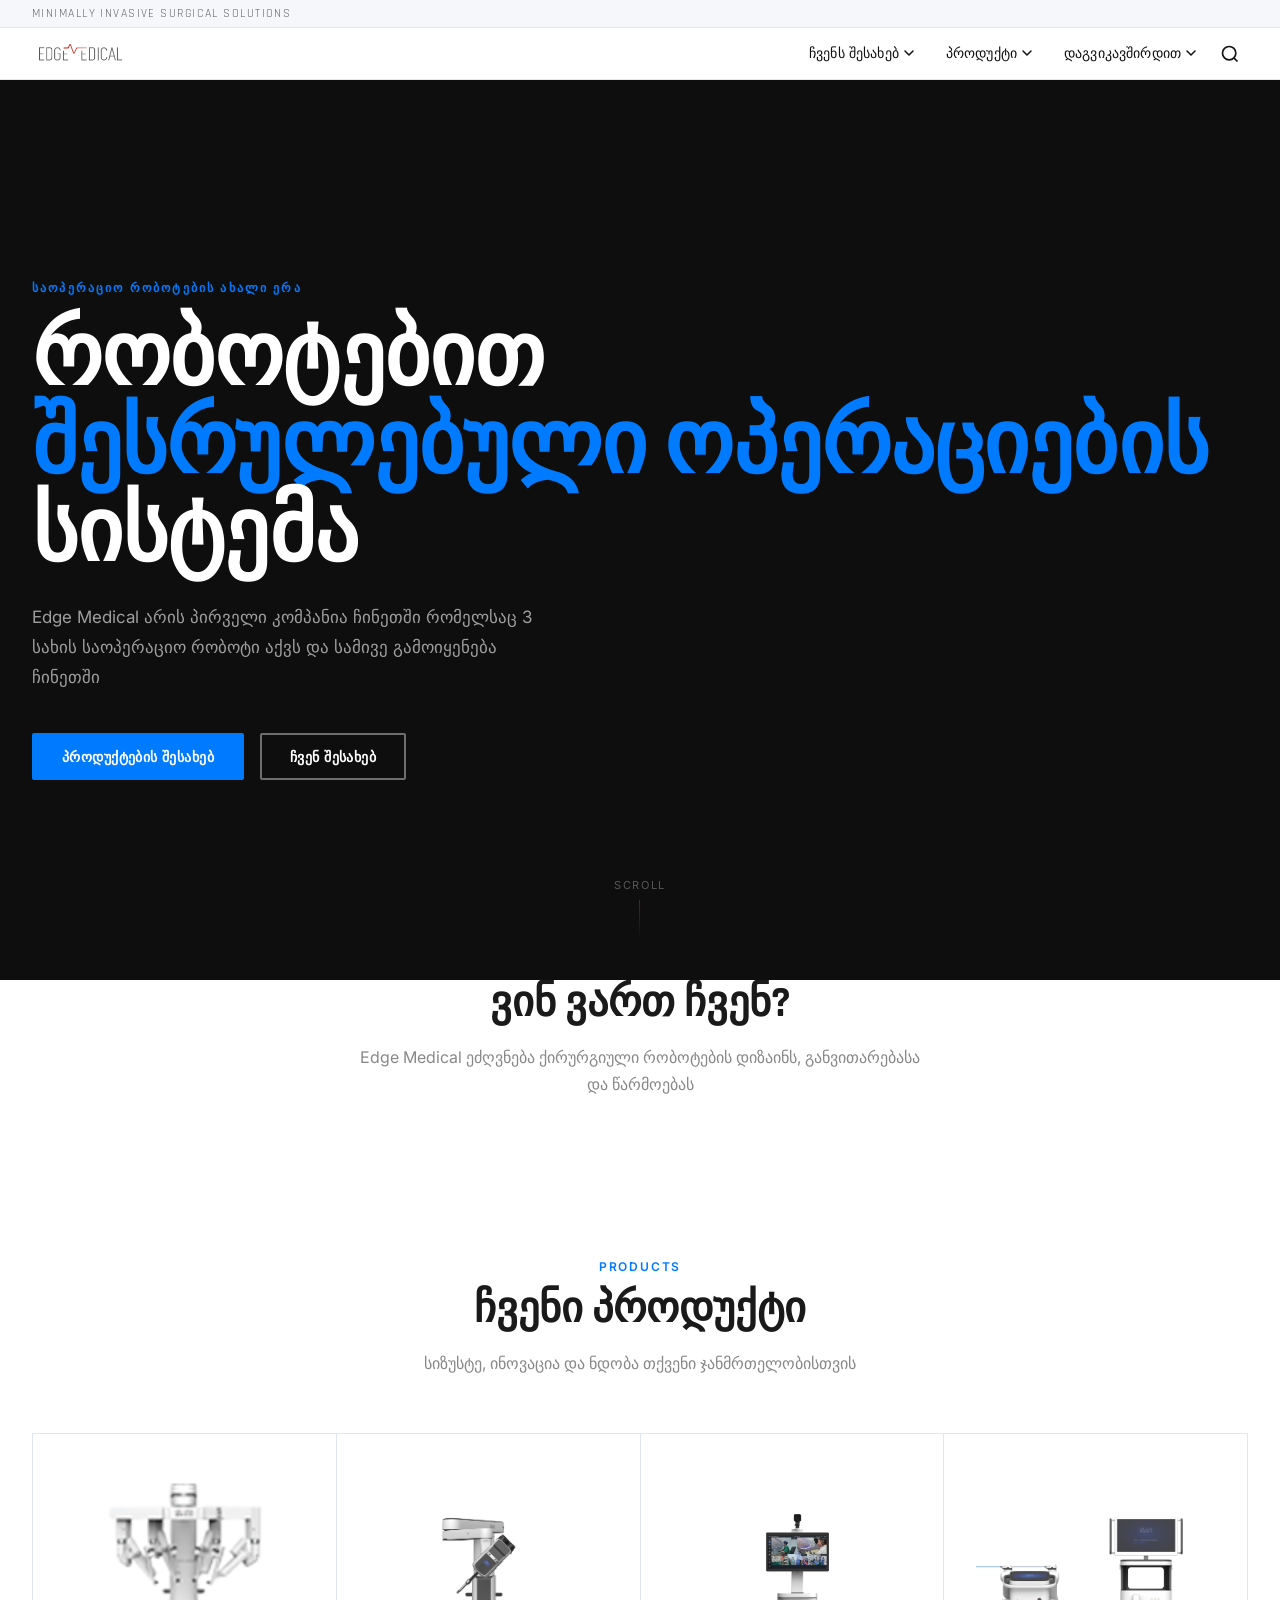
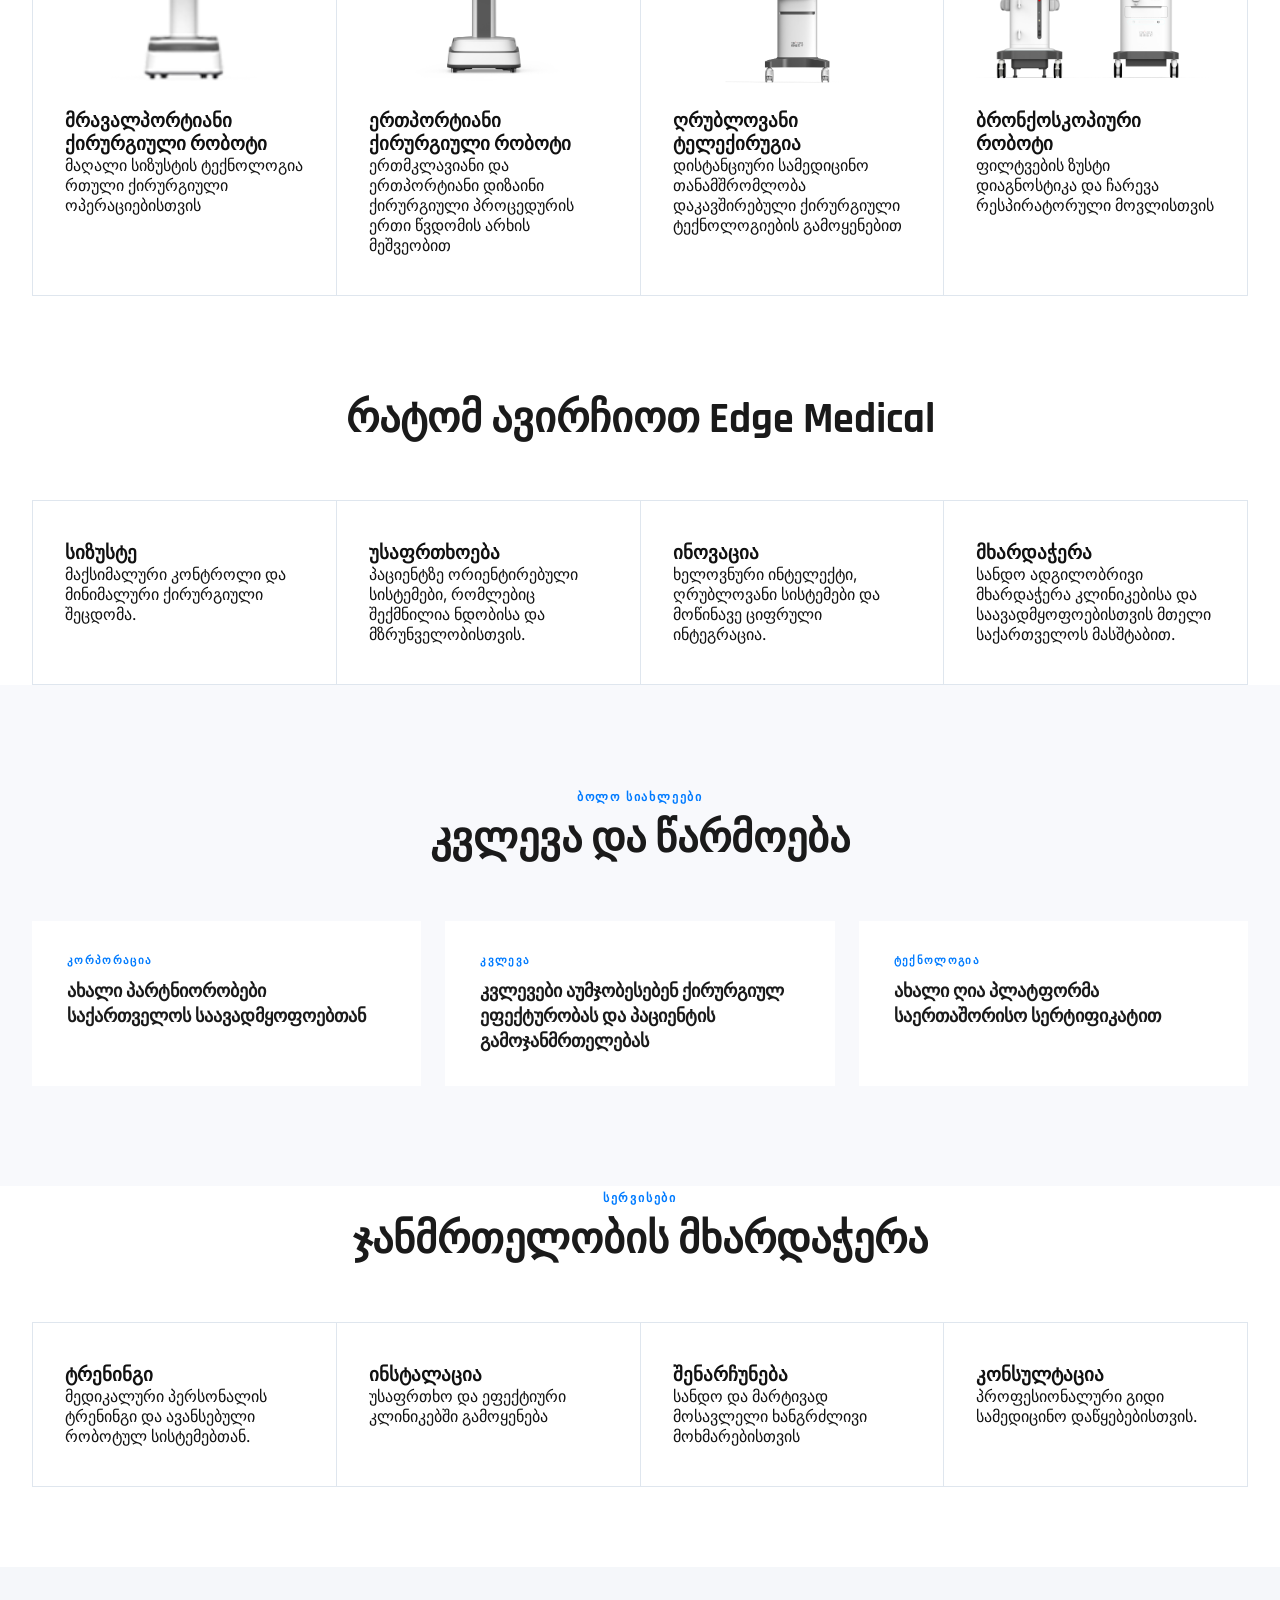
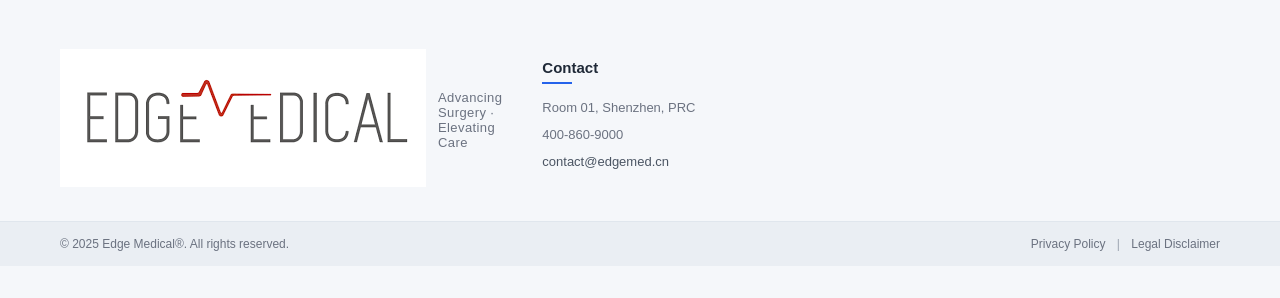
==== commit 1d4e09f9: "fixes" ====
--- a/templates/homepage/index.html
+++ b/templates/homepage/index.html
@@ -161,9 +161,9 @@
           <p>ერთმკლავიანი და ერთპორტიანი დიზაინი ქირურგიული პროცედურის ერთი წვდომის არხის მეშვეობით</p>
         </a>
 
-        <a href="#" class="product-card">
+        <a href="../products/cloud_telesurgery.html" class="product-card">
           <img src="../../media/Images/cloud_telesurgery.png" class="product-img" alt="ღრუბლოვანი ტელექირურგია">
-          <h3>ღრუბლოვანი ტელექირურგია</h3>
+          <h3>ღრუბლოვანი ტელექირუგია</h3>
           <p>დისტანციური სამედიცინო თანამშრომლობა დაკავშირებული ქირურგიული ტექნოლოგიების გამოყენებით</p>
         </a>
 
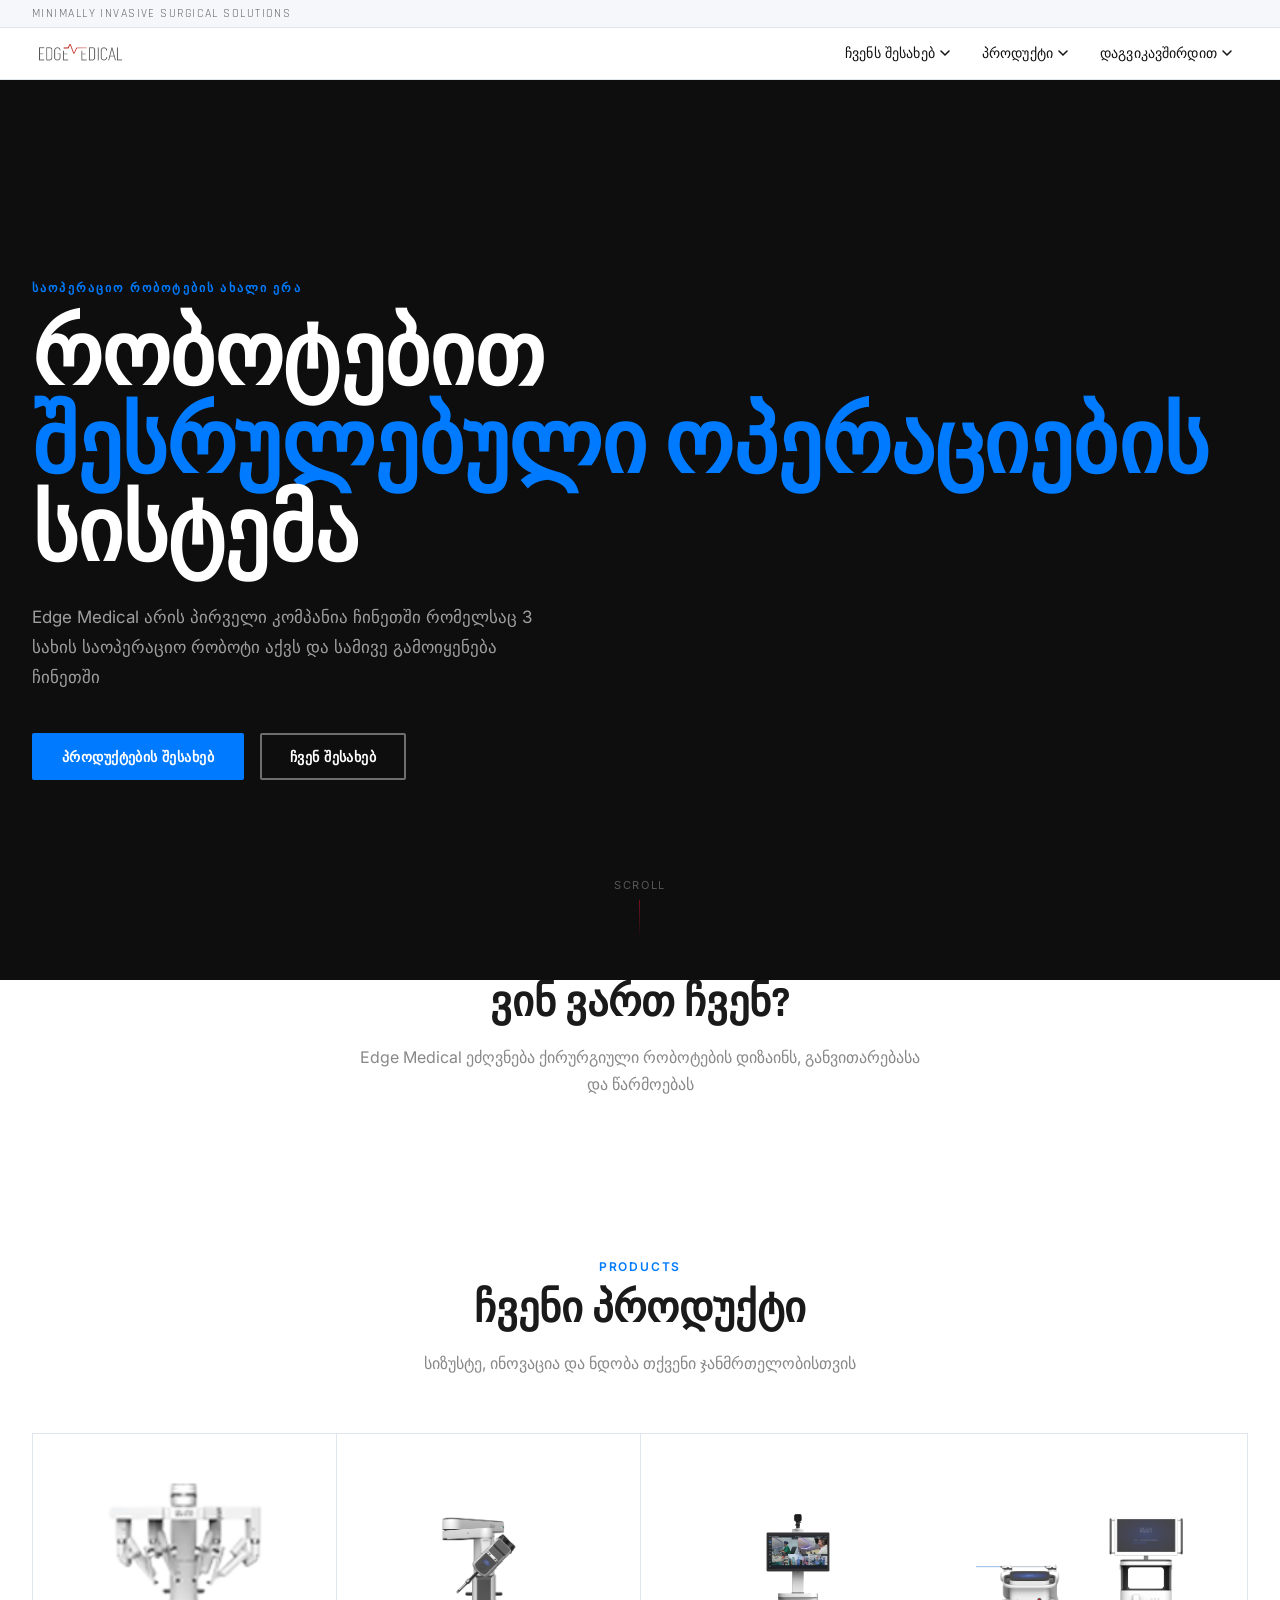
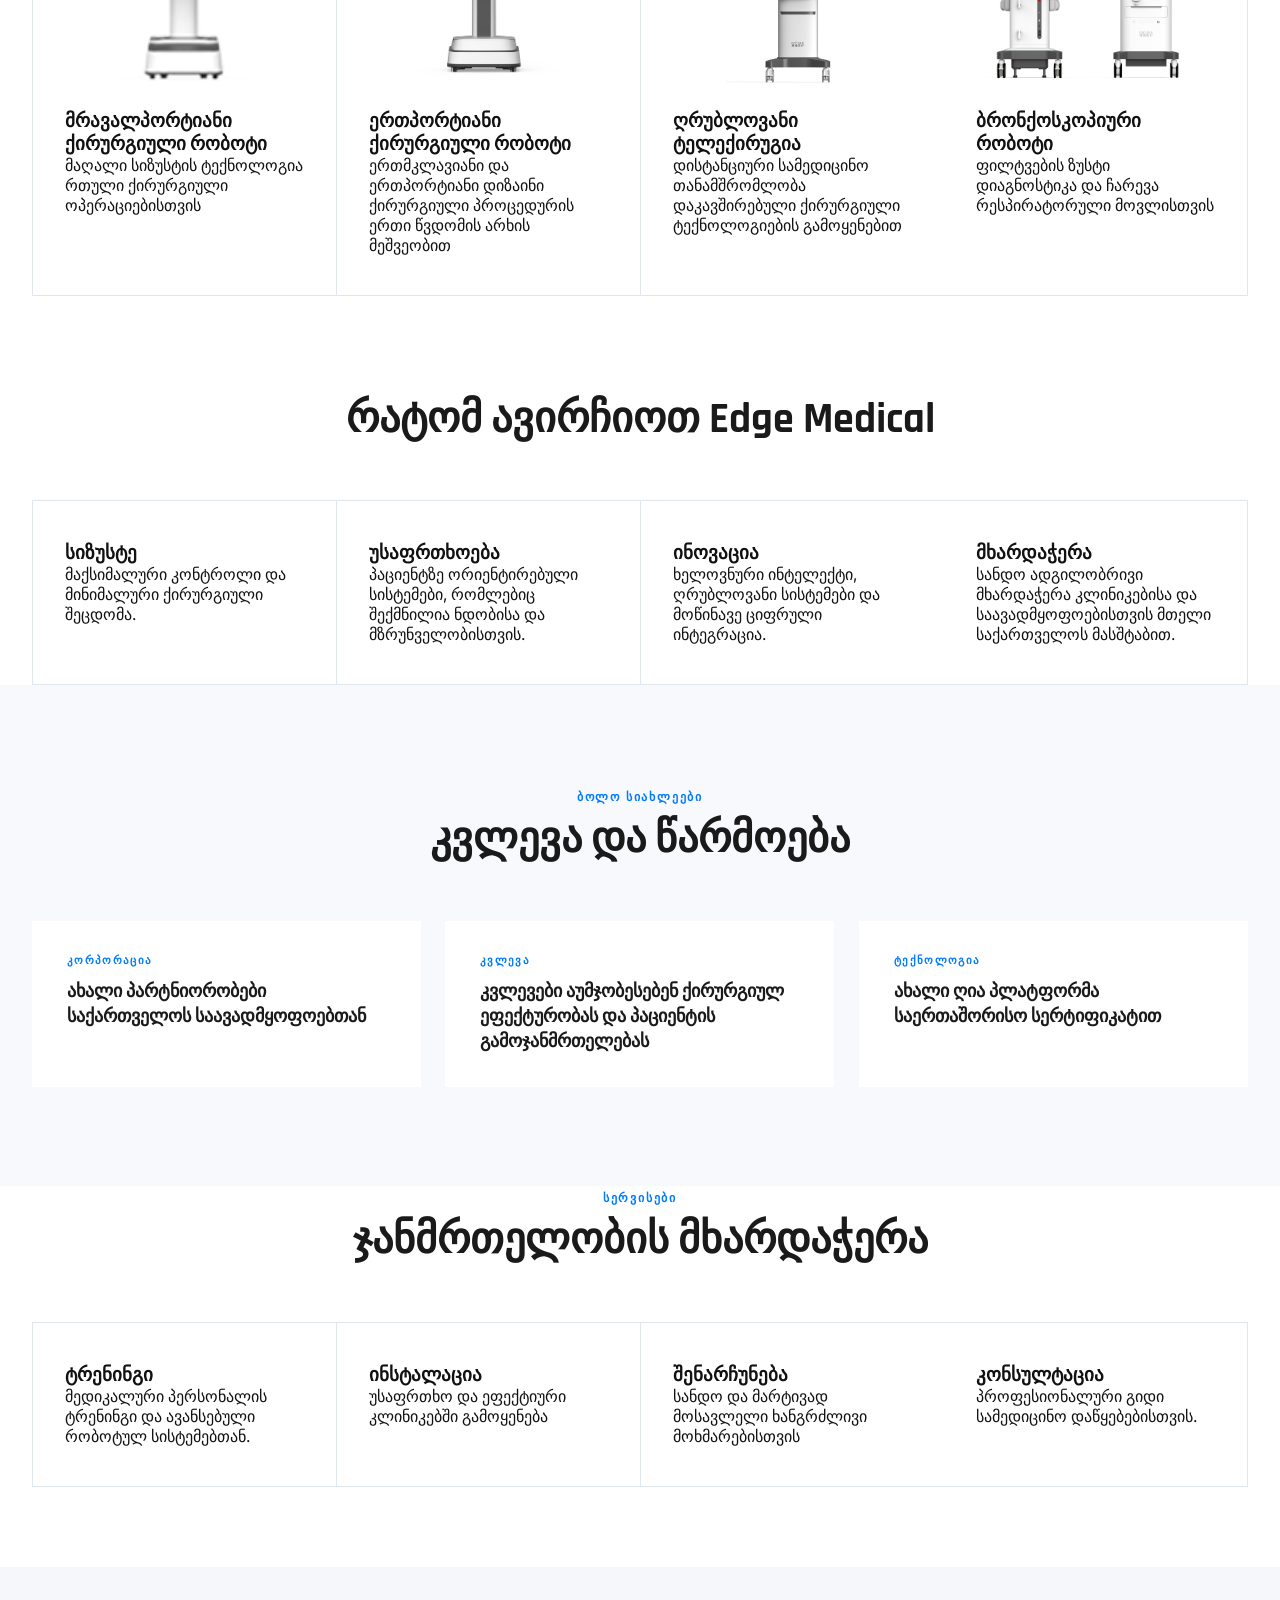
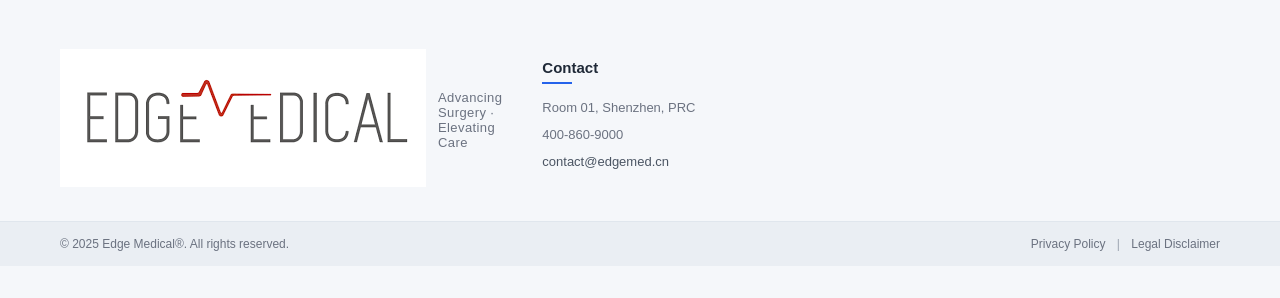
==== commit db0837f6: "sdas" ====
--- a/templates/homepage/index.html
+++ b/templates/homepage/index.html
@@ -76,23 +76,7 @@
         </ul>
       </li>
 
-      <li class="nav-item nav-icon-item">
-        <button class="nav-icon-btn" aria-label="Search" id="searchBtn">
-          <svg viewBox="0 0 24 24" fill="none" stroke="currentColor" stroke-width="2" width="20" height="20">
-            <circle cx="11" cy="11" r="8"/>
-            <line x1="21" y1="21" x2="16.65" y2="16.65"/>
-          </svg>
-        </button>
-      </li>
-
     </ul>
-  </div>
-
-  <div class="search-bar" id="searchBar" hidden>
-    <div class="search-inner">
-      <input type="text" placeholder="Search Edge Medical..." class="search-input" id="searchInput">
-      <button class="search-close" id="searchClose" aria-label="Close search">✕</button>
-    </div>
   </div>
 </nav>
 
--- a/static/css/main.css
+++ b/static/css/main.css
@@ -1,3 +1,5 @@
+
+
 :root {
   --white: #ffffff;
   --off-white: #f8f9fc;
@@ -27,6 +29,9 @@
   scroll-behavior: smooth;
 }
 
+
+
+
 body {
   font-family: var(--font-body);
   color: var(--text-dark);
@@ -257,57 +262,6 @@
 .nav-icon-btn svg {
   width: 20px;
   height: 20px;
-}
-
-.search-bar {
-  position: absolute;
-  top: 100%;
-  left: 0;
-  right: 0;
-  background: var(--white);
-  border-top: 1px solid var(--border);
-  border-bottom: 2px solid var(--accent);
-  height: 0;
-  overflow: hidden;
-  transition: height var(--transition);
-  box-shadow: 0 8px 24px rgba(0,0,0,0.06);
-}
-
-.search-bar.open {
-  height: 60px;
-}
-
-.search-inner {
-  max-width: 1400px;
-  margin: 0 auto;
-  padding: 0 32px;
-  height: 100%;
-  display: flex;
-  align-items: center;
-  gap: 16px;
-}
-
-.search-input {
-  flex: 1;
-  border: none;
-  outline: none;
-  font-size: 16px;
-  font-family: var(--font-body);
-  color: var(--text-dark);
-  background: transparent;
-}
-
-.search-close {
-  background: none;
-  border: none;
-  cursor: pointer;
-  font-size: 16px;
-  color: var(--text-light);
-  transition: color var(--transition);
-}
-
-.search-close:hover {
-  color: var(--accent);
 }
 
 .nav-hamburger {
@@ -1814,4 +1768,162 @@
         gap: 10px;
         text-align: center;
     }
-}+}
+
+
+/* ═══════════════════════════════════════════
+   SMOOTH SCROLL + PAGE TRANSITIONS
+═══════════════════════════════════════════ */
+
+/* Smooth scrolling for the whole page */
+html {
+    scroll-behavior: smooth;
+}
+
+/* Reduce scroll jank on mobile */
+* {
+    -webkit-overflow-scrolling: touch;
+}
+
+/* Page fade in / fade out */
+body.page-transition {
+    opacity: 0;
+    transition: opacity 0.28s ease;
+}
+
+body.page-visible {
+    opacity: 1;
+}
+
+/* Smoother image rendering */
+img {
+    image-rendering: auto;
+    will-change: auto;
+}
+
+/* GPU-accelerate elements that animate */
+.navbar,
+.dropdown,
+.nav-links,
+.product-card,
+.news-card,
+.btn,
+.strip-item img,
+.carousel img,
+.related-carousel img {
+    will-change: transform, opacity;
+    backface-visibility: hidden;
+    -webkit-font-smoothing: antialiased;
+}
+
+/* Smoother card hovers */
+.product-card,
+.news-card,
+.portfolio-card,
+.related-card,
+.globe-card {
+    transition: transform 0.25s cubic-bezier(.4,0,.2,1),
+                box-shadow 0.25s cubic-bezier(.4,0,.2,1),
+                background 0.25s cubic-bezier(.4,0,.2,1);
+}
+
+/* Smoother button hovers */
+.btn {
+    transition: background 0.22s ease,
+                border-color 0.22s ease,
+                transform 0.22s ease,
+                box-shadow 0.22s ease;
+}
+
+/* Smoother strip item hover */
+.strip-item img {
+    transition: border 0.2s ease, transform 0.2s ease;
+}
+.strip-item:hover img {
+    transform: translateY(-3px);
+}
+
+/* Smoother carousel transitions */
+.carousel img,
+.related-carousel img {
+    transition: opacity 0.7s ease-in-out;
+}
+
+
+/* ═══════════════════════════════════════
+   PASTE THIS AT BOTTOM OF main.css
+═══════════════════════════════════════ */
+
+.page-loader {
+    position: fixed;
+    inset: 0;
+    background: #0a0a0a;
+    z-index: 9999;
+    display: flex;
+    align-items: center;
+    justify-content: center;
+    transition: opacity 0.5s ease, visibility 0.5s ease;
+}
+
+.page-loader.hidden {
+    opacity: 0;
+    visibility: hidden;
+}
+
+.loader-inner {
+    display: flex;
+    flex-direction: column;
+    align-items: center;
+    gap: 24px;
+}
+
+.loader-logo {
+    font-family: 'Rajdhani', sans-serif;
+    font-size: 28px;
+    font-weight: 700;
+    color: #ffffff;
+    letter-spacing: 0.12em;
+}
+
+.loader-logo span {
+    color: #007bff;
+}
+
+.loader-dots {
+    display: flex;
+    gap: 10px;
+}
+
+.loader-dot {
+    width: 8px;
+    height: 8px;
+    border-radius: 50%;
+    background: #007bff;
+    animation: loaderPulse 1.2s ease-in-out infinite;
+}
+
+.loader-dot:nth-child(2) { animation-delay: 0.2s; }
+.loader-dot:nth-child(3) { animation-delay: 0.4s; }
+
+@keyframes loaderPulse {
+    0%, 100% { transform: scale(1);   opacity: 0.3; }
+    50%       { transform: scale(1.6); opacity: 1;   }
+}
+
+
+/* ═══════════════════════════════════════
+   PASTE THIS AT BOTTOM OF main.js
+   inside the DOMContentLoaded block
+═══════════════════════════════════════ */
+
+/*
+    // ── PAGE LOADER ───────────────────────────────────────────
+    const loader = document.getElementById("pageLoader");
+    if (loader) {
+        window.addEventListener("load", () => {
+            setTimeout(() => {
+                loader.classList.add("hidden");
+            }, 600);
+        });
+    }
+*/
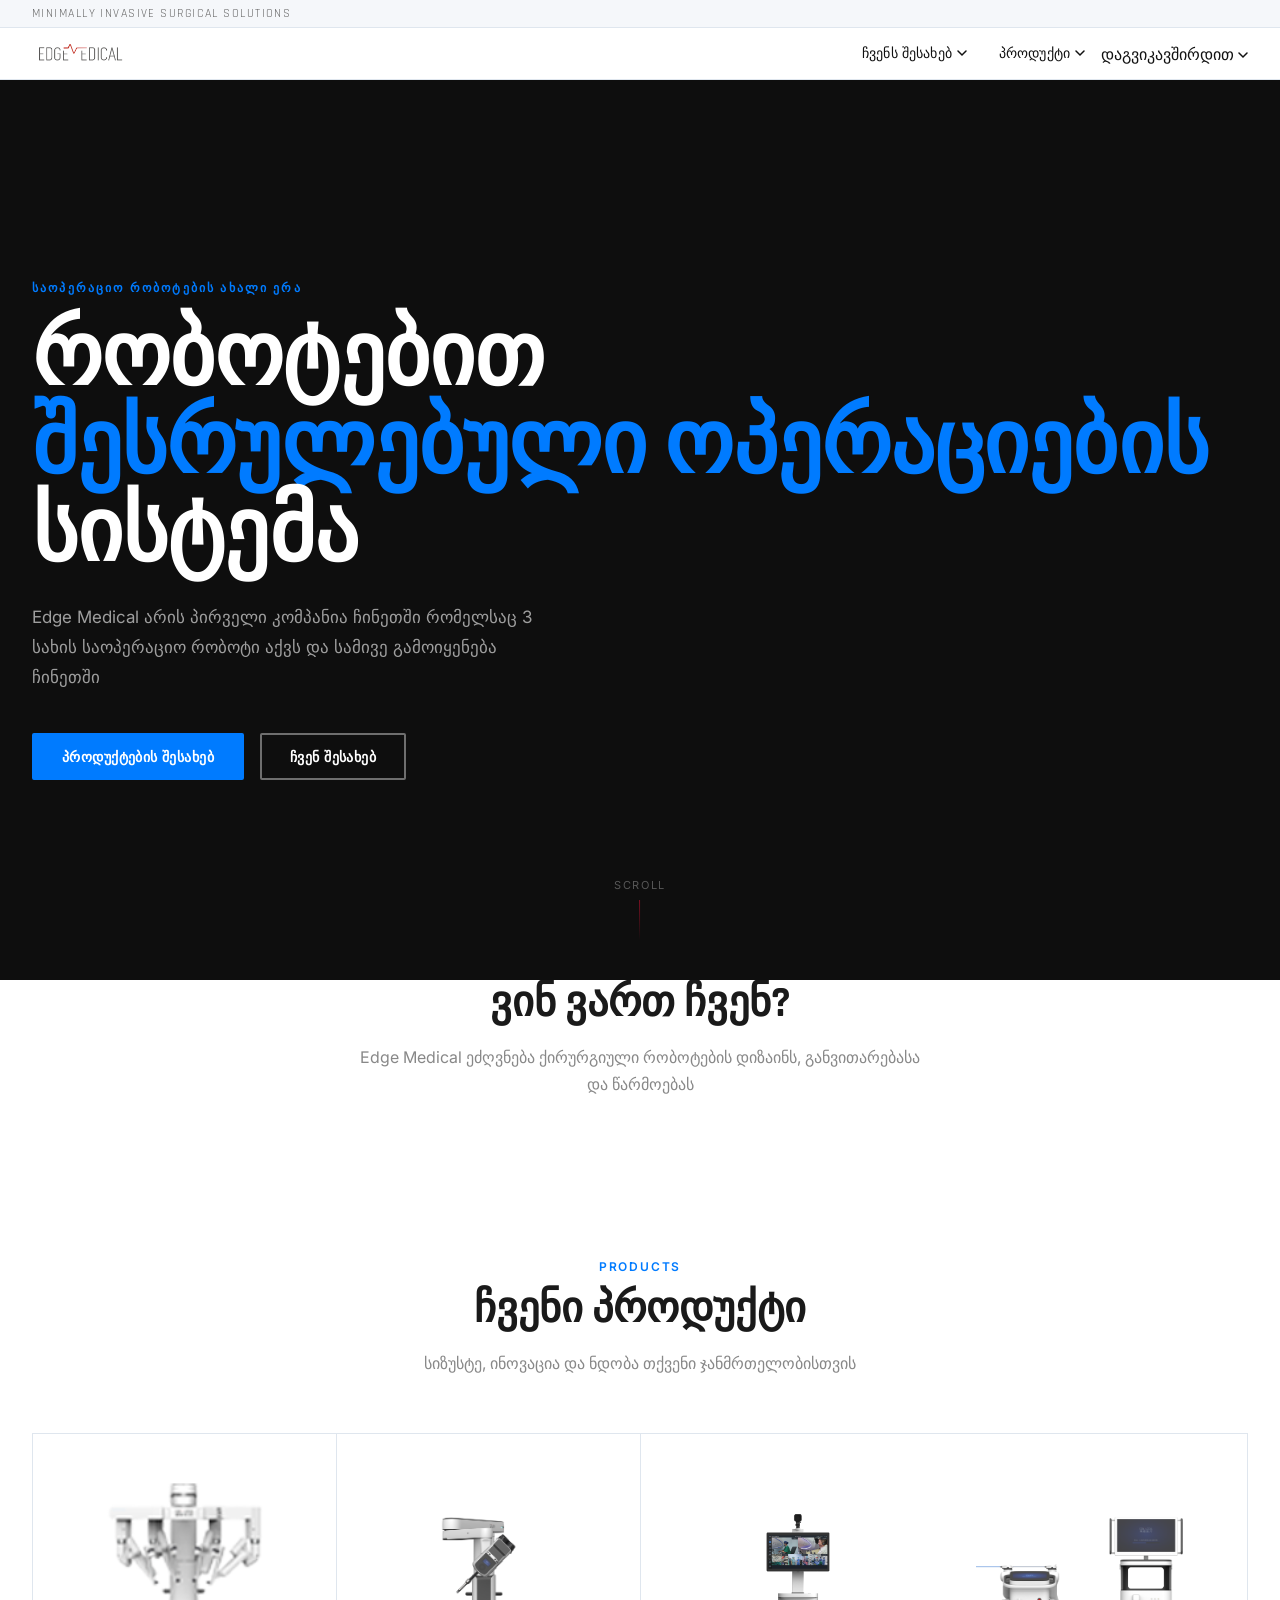
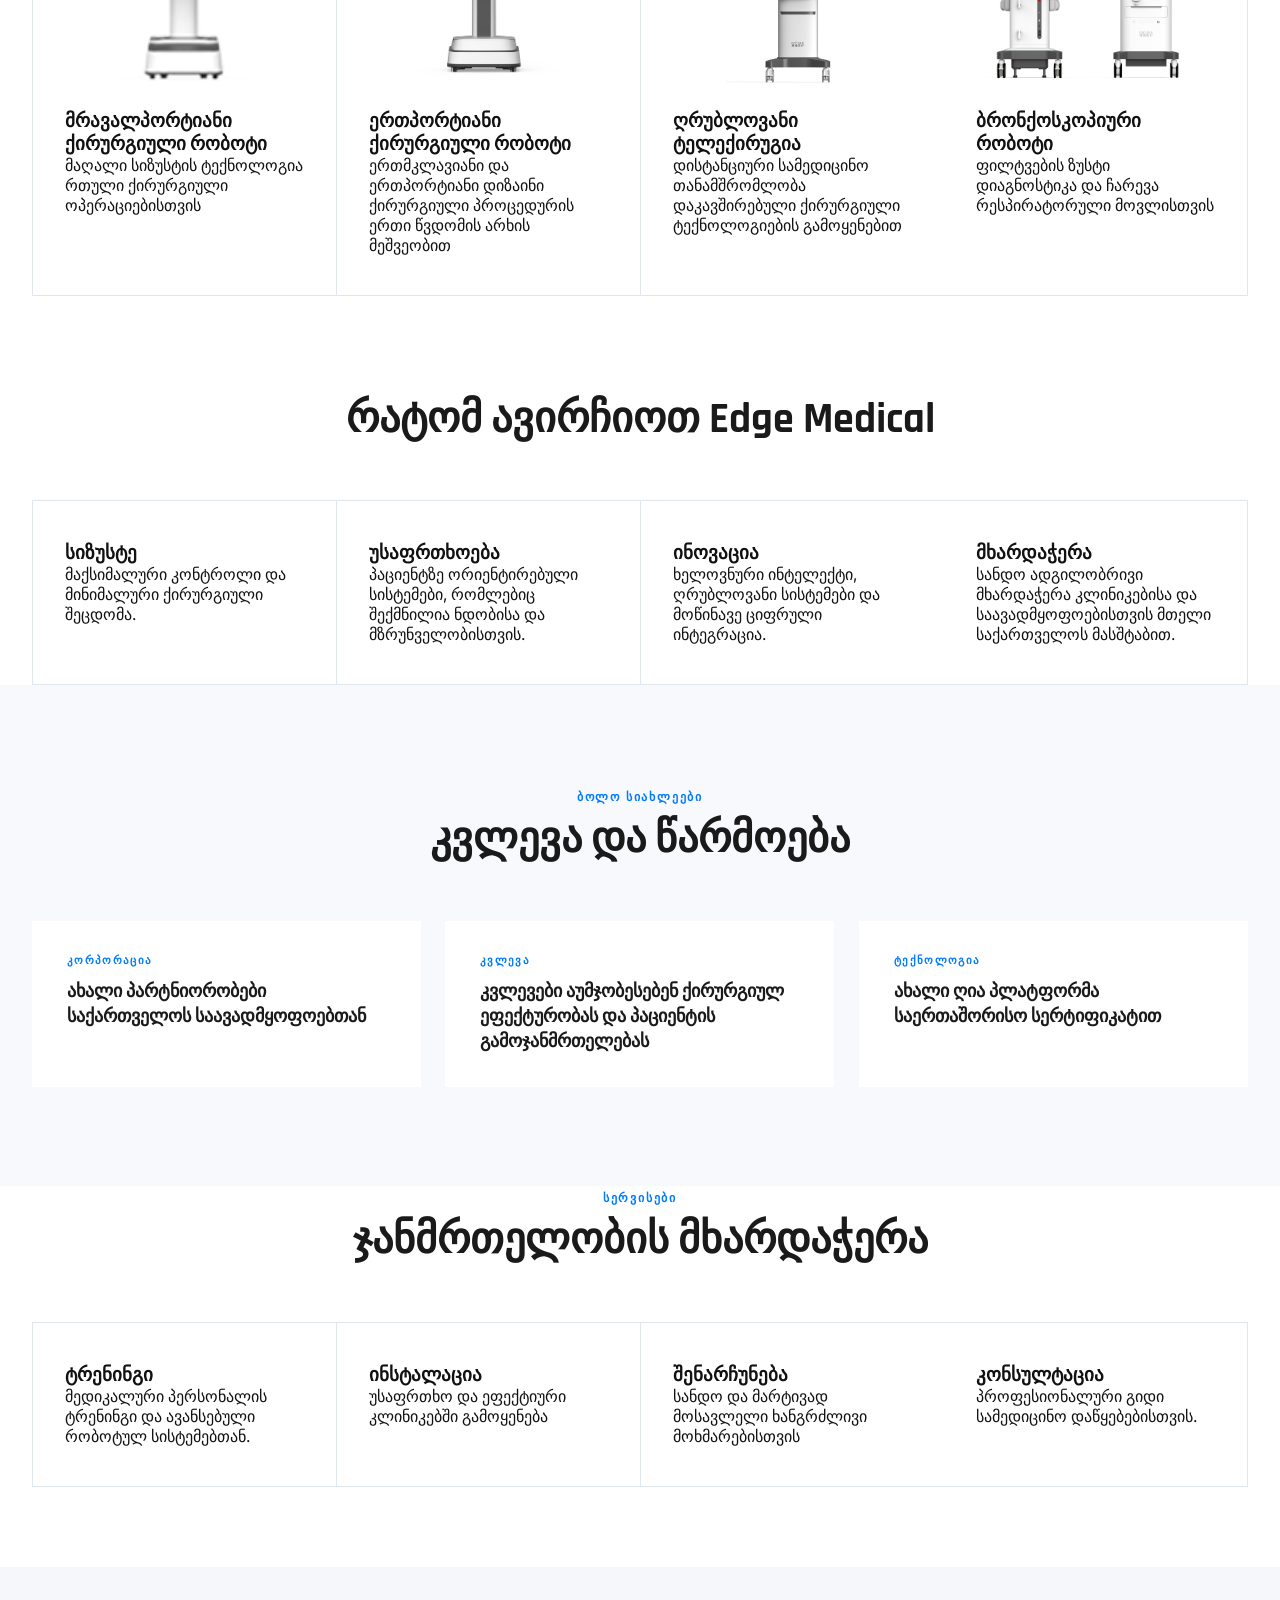
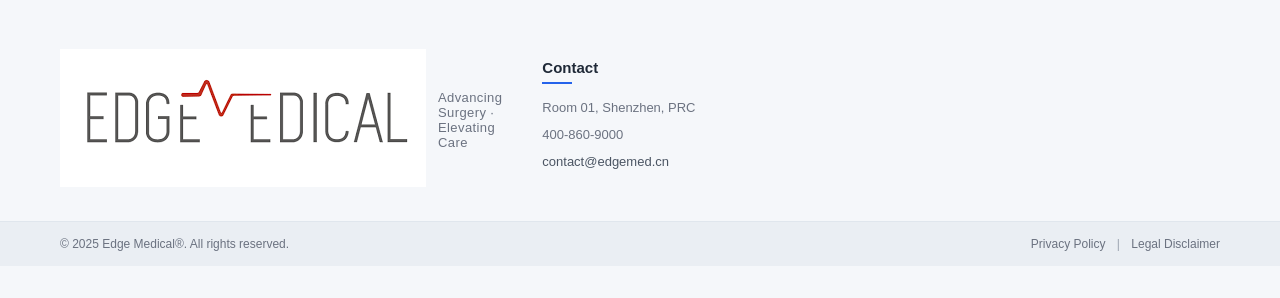
==== commit 071e4f68: "asjdjas" ====
--- a/templates/homepage/index.html
+++ b/templates/homepage/index.html
@@ -64,15 +64,15 @@
       </li>
 
       <li class="nav-item has-dropdown">
-        <a href="../contact/contacts.html" class="nav-link">
+        <a>
           დაგვიკავშირდით
           <svg class="chevron" viewBox="0 0 10 6" width="12" height="8" aria-hidden="true">
             <path d="M1 1l4 4 4-4" stroke="currentColor" stroke-width="1.5" fill="none" stroke-linecap="round"/>
           </svg>
         </a>
         <ul class="dropdown">
-          <li><a href="tel:4008609000">Num : 400-860-9000</a></li>
-          <li><a href="mailto:contact@edgemed.cn">Gmail: contact@edgemed.cn</a></li>
+          <li><a >Num : 400-860-9000</a></li>
+          <li><a >Gmail: contact@edgemed.cn</a></li>
         </ul>
       </li>
 
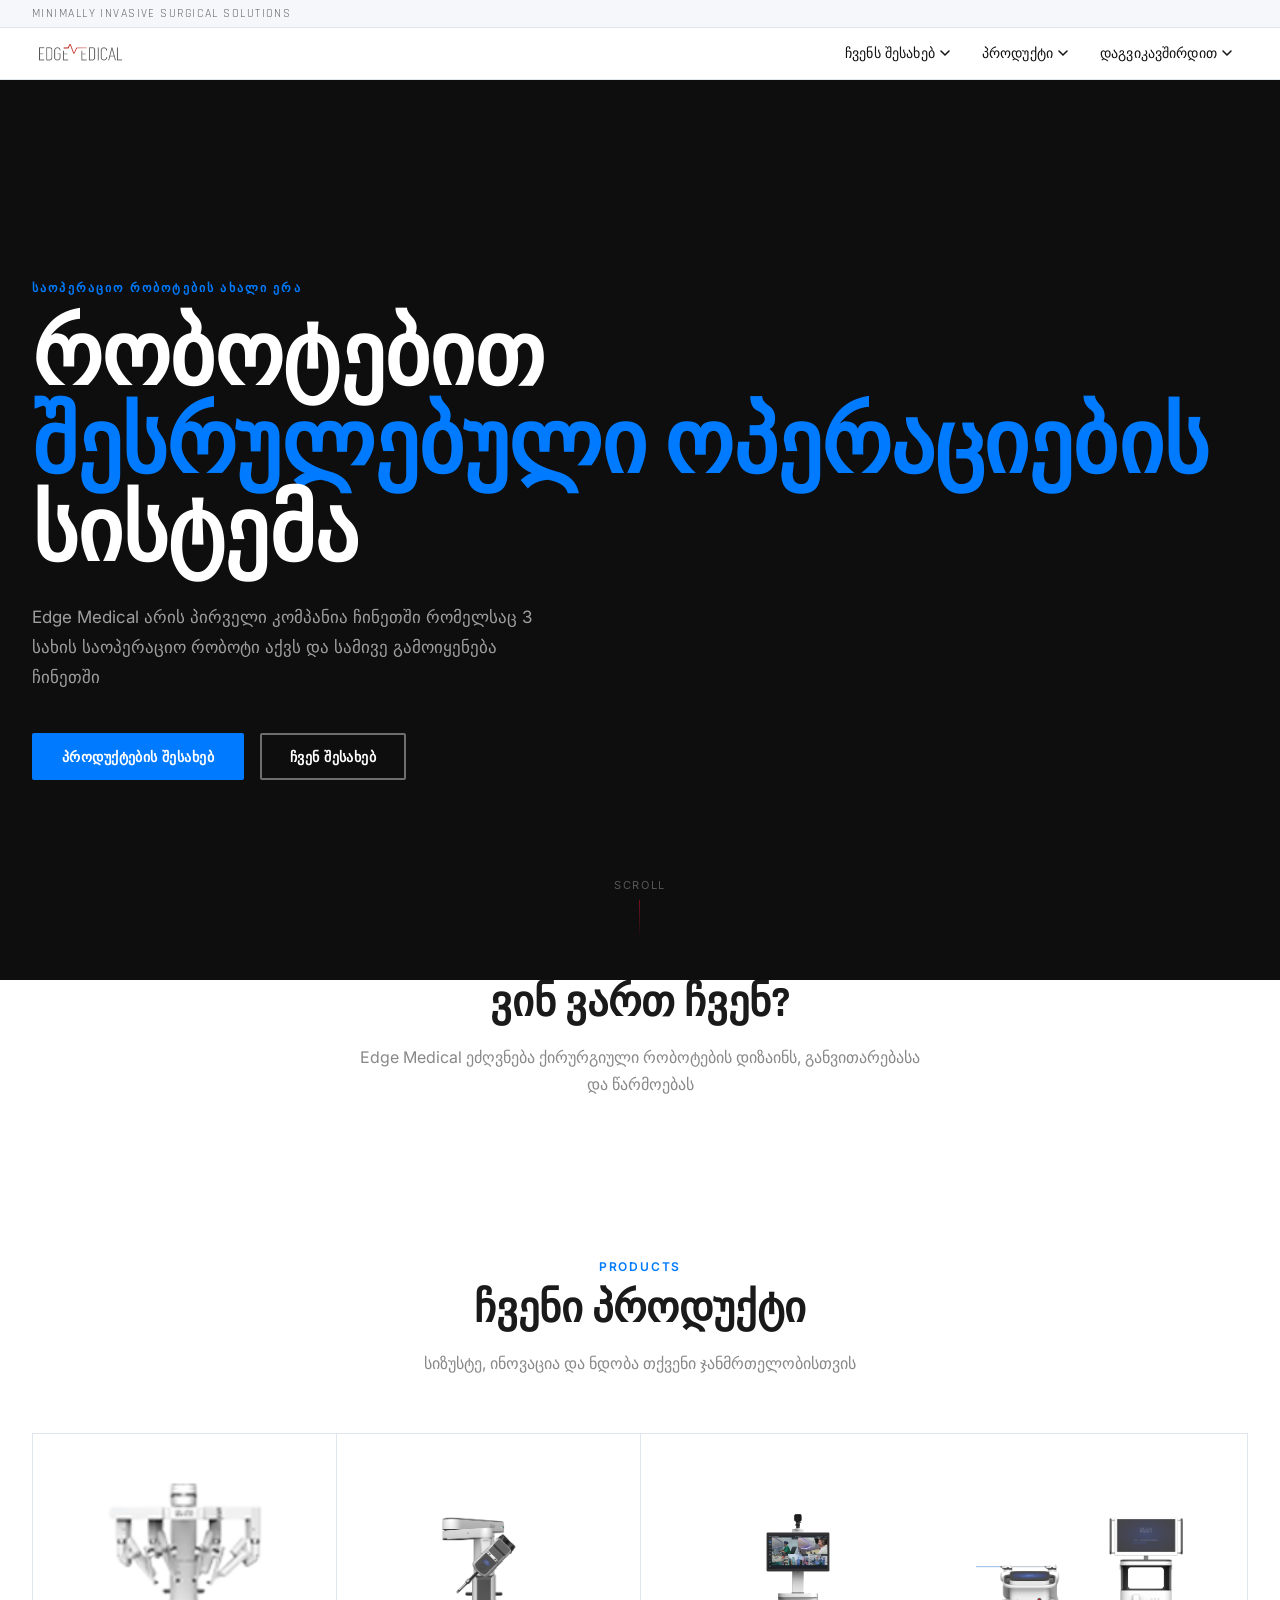
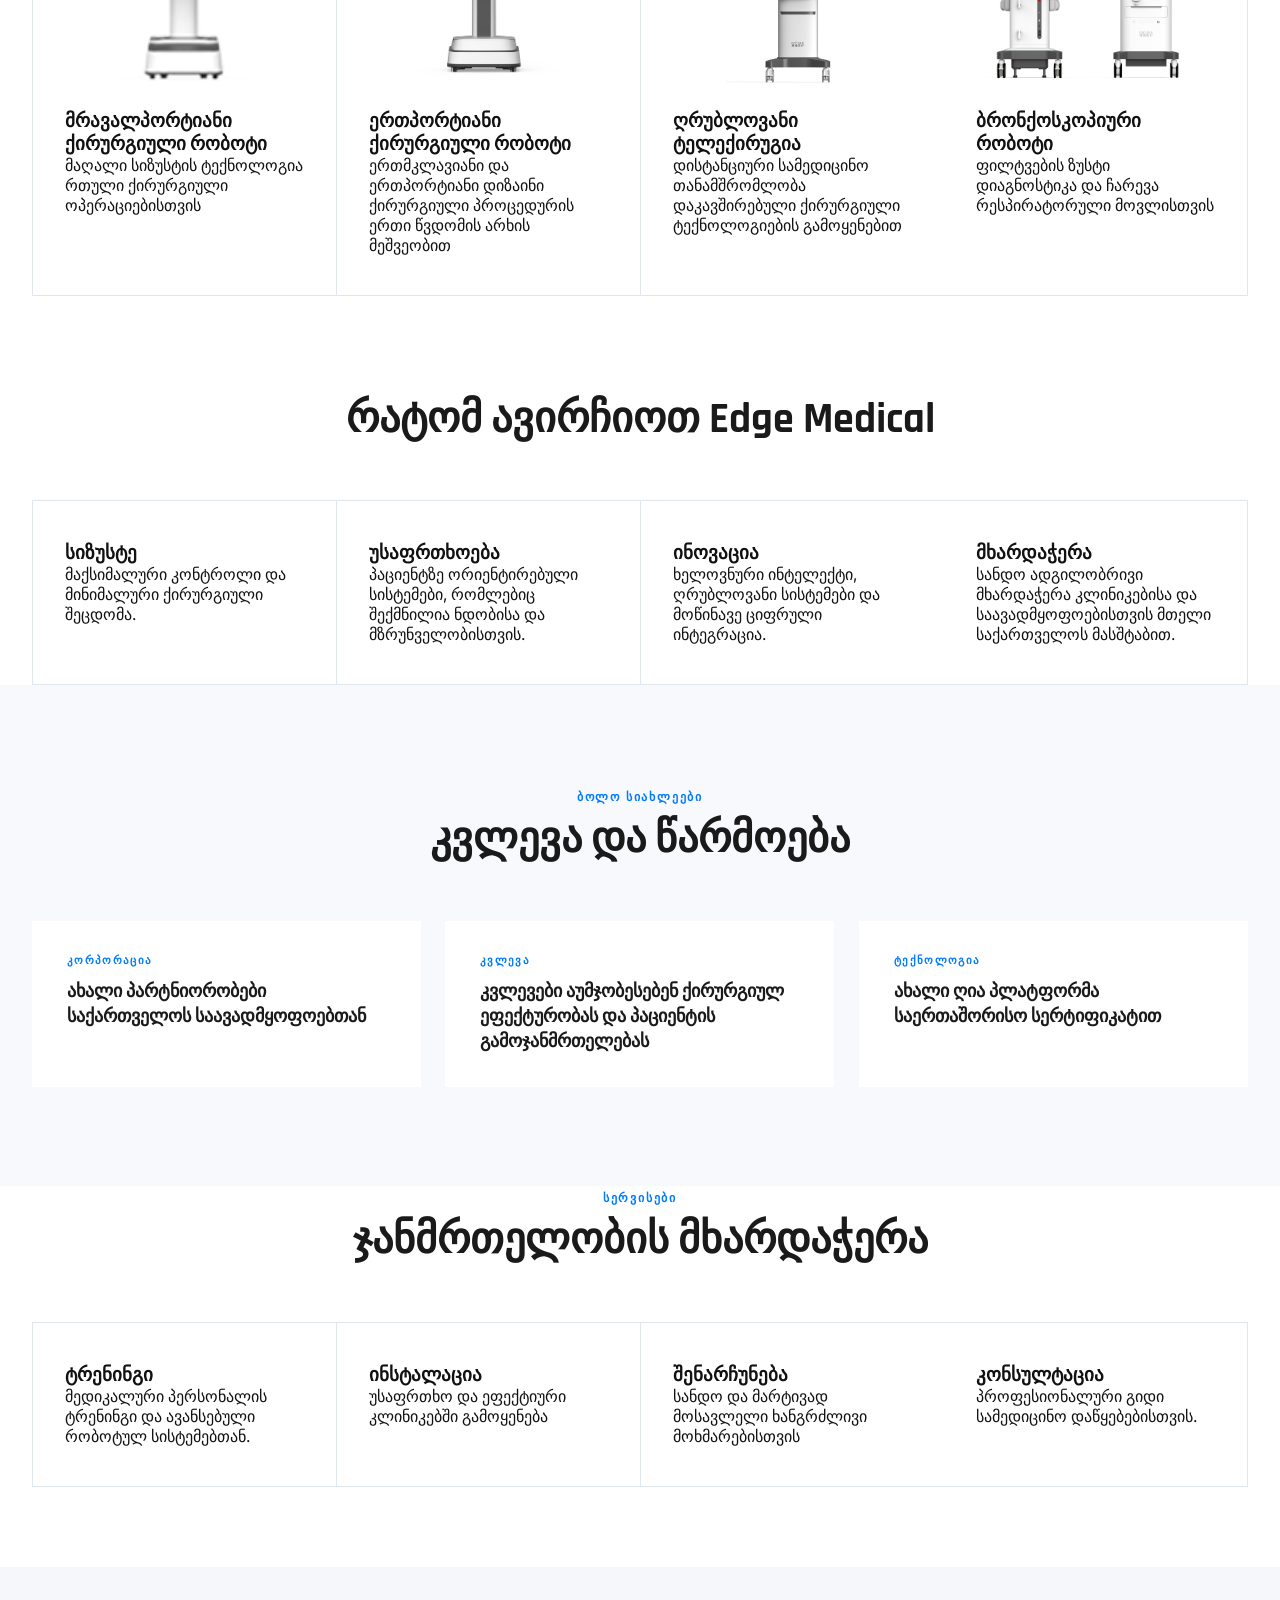
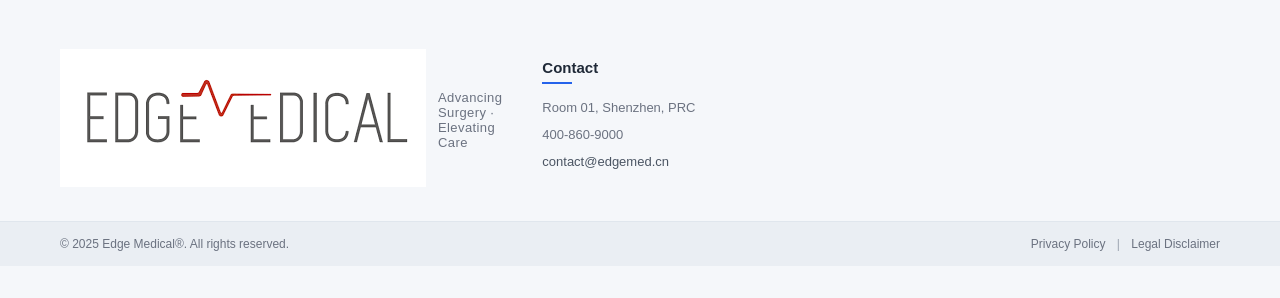
==== commit 427cc3e8: "tru last" ====
--- a/templates/homepage/index.html
+++ b/templates/homepage/index.html
@@ -5,12 +5,28 @@
   <meta name="viewport" content="width=device-width,initial-scale=1">
   <title>Edge Medical Georgia — Minimally Invasive Surgical Solutions</title>
 
+  <!-- FOUC fix -->
+  <style> html { visibility: hidden; opacity: 0; } </style>
+
+  <link rel="preconnect" href="https://fonts.googleapis.com">
+  <link rel="preconnect" href="https://fonts.gstatic.com" crossorigin>
   <link rel="stylesheet" href="../../static/css/main.css">
-  <link rel="preconnect" href="https://fonts.googleapis.com">
   <link href="https://fonts.googleapis.com/css2?family=Rajdhani:wght@400;500;600;700&family=Inter:wght@300;400;500;600&display=swap" rel="stylesheet">
 </head>
 
 <body>
+
+<!-- LOADER -->
+<div class="page-loader" id="pageLoader">
+  <div class="loader-inner">
+    <div class="loader-logo">EDGE <span>MEDICAL</span></div>
+    <div class="loader-dots">
+      <div class="loader-dot"></div>
+      <div class="loader-dot"></div>
+      <div class="loader-dot"></div>
+    </div>
+  </div>
+</div>
 
 <!-- TOPBAR -->
 <div class="topbar">
@@ -24,7 +40,7 @@
 <nav class="navbar" id="navbar">
   <div class="nav-inner">
 
-    <a href="index.html" class="nav-logo">
+    <a href="../homepage/index.html" class="nav-logo">
       <img src="../../media/Images/logo.png" alt="Edge Medical" class="logo-img">
     </a>
 
@@ -35,7 +51,7 @@
     <ul class="nav-links" id="navLinks">
 
       <li class="nav-item has-dropdown">
-        <a href="../about/about_edge.html" class="nav-link">
+        <a  class="nav-link">
           ჩვენს შესახებ
           <svg class="chevron" viewBox="0 0 10 6" width="12" height="8" aria-hidden="true">
             <path d="M1 1l4 4 4-4" stroke="currentColor" stroke-width="1.5" fill="none" stroke-linecap="round"/>
@@ -49,7 +65,7 @@
       </li>
 
       <li class="nav-item has-dropdown">
-        <a href="../products/multi_port_robot.html" class="nav-link">
+        <a class="nav-link">
           პროდუქტი
           <svg class="chevron" viewBox="0 0 10 6" width="12" height="8" aria-hidden="true">
             <path d="M1 1l4 4 4-4" stroke="currentColor" stroke-width="1.5" fill="none" stroke-linecap="round"/>
@@ -64,15 +80,15 @@
       </li>
 
       <li class="nav-item has-dropdown">
-        <a>
+        <a href="#" class="nav-link">
           დაგვიკავშირდით
           <svg class="chevron" viewBox="0 0 10 6" width="12" height="8" aria-hidden="true">
             <path d="M1 1l4 4 4-4" stroke="currentColor" stroke-width="1.5" fill="none" stroke-linecap="round"/>
           </svg>
         </a>
         <ul class="dropdown">
-          <li><a >Num : 400-860-9000</a></li>
-          <li><a >Gmail: contact@edgemed.cn</a></li>
+          <li><a href="tel:4008609000">📞 400-860-9000</a></li>
+          <li><a href="mailto:contact@edgemed.cn">✉️ contact@edgemed.cn</a></li>
         </ul>
       </li>
 
@@ -130,33 +146,27 @@
         <h2 class="section-title">ჩვენი პროდუქტი</h2>
         <p class="section-sub">სიზუსტე, ინოვაცია და ნდობა თქვენი ჯანმრთელობისთვის</p>
       </div>
-
       <div class="products-grid">
-
         <a href="../products/multi_port_robot.html" class="product-card">
           <img src="../../media/Images/multi_port_endoschopic.png" class="product-img" alt="მრავალპორტიანი ქირურგიული რობოტი">
           <h3>მრავალპორტიანი ქირურგიული რობოტი</h3>
           <p>მაღალი სიზუსტის ტექნოლოგია რთული ქირურგიული ოპერაციებისთვის</p>
         </a>
-
         <a href="../products/single_port_robot.html" class="product-card">
           <img src="../../media/Images/single_port_endoschopic.png" class="product-img" alt="ერთპორტიანი ქირურგიული რობოტი">
           <h3>ერთპორტიანი ქირურგიული რობოტი</h3>
           <p>ერთმკლავიანი და ერთპორტიანი დიზაინი ქირურგიული პროცედურის ერთი წვდომის არხის მეშვეობით</p>
         </a>
-
         <a href="../products/cloud_telesurgery.html" class="product-card">
           <img src="../../media/Images/cloud_telesurgery.png" class="product-img" alt="ღრუბლოვანი ტელექირურგია">
           <h3>ღრუბლოვანი ტელექირუგია</h3>
           <p>დისტანციური სამედიცინო თანამშრომლობა დაკავშირებული ქირურგიული ტექნოლოგიების გამოყენებით</p>
         </a>
-
         <a href="../products/bronchoscopic_robot.html" class="product-card">
           <img src="../../media/Images/bronchoscopic.png" class="product-img" alt="ბრონქოსკოპიური რობოტი">
           <h3>ბრონქოსკოპიური რობოტი</h3>
           <p>ფილტვების ზუსტი დიაგნოსტიკა და ჩარევა რესპირატორული მოვლისთვის</p>
         </a>
-
       </div>
     </div>
   </section>
@@ -168,22 +178,10 @@
         <h2 class="section-title">რატომ ავირჩიოთ Edge Medical</h2>
       </div>
       <div class="products-grid">
-        <div class="product-card">
-          <h3>სიზუსტე</h3>
-          <p>მაქსიმალური კონტროლი და მინიმალური ქირურგიული შეცდომა.</p>
-        </div>
-        <div class="product-card">
-          <h3>უსაფრთხოება</h3>
-          <p>პაციენტზე ორიენტირებული სისტემები, რომლებიც შექმნილია ნდობისა და მზრუნველობისთვის.</p>
-        </div>
-        <div class="product-card">
-          <h3>ინოვაცია</h3>
-          <p>ხელოვნური ინტელექტი, ღრუბლოვანი სისტემები და მოწინავე ციფრული ინტეგრაცია.</p>
-        </div>
-        <div class="product-card">
-          <h3>მხარდაჭერა</h3>
-          <p>სანდო ადგილობრივი მხარდაჭერა კლინიკებისა და საავადმყოფოებისთვის მთელი საქართველოს მასშტაბით.</p>
-        </div>
+        <div class="product-card"><h3>სიზუსტე</h3><p>მაქსიმალური კონტროლი და მინიმალური ქირურგიული შეცდომა.</p></div>
+        <div class="product-card"><h3>უსაფრთხოება</h3><p>პაციენტზე ორიენტირებული სისტემები, რომლებიც შექმნილია ნდობისა და მზრუნველობისთვის.</p></div>
+        <div class="product-card"><h3>ინოვაცია</h3><p>ხელოვნური ინტელექტი, ღრუბლოვანი სისტემები და მოწინავე ციფრული ინტეგრაცია.</p></div>
+        <div class="product-card"><h3>მხარდაჭერა</h3><p>სანდო ადგილობრივი მხარდაჭერა კლინიკებისა და საავადმყოფოებისთვის მთელი საქართველოს მასშტაბით.</p></div>
       </div>
     </div>
   </section>
@@ -196,18 +194,9 @@
         <h2 class="section-title">კვლევა და წარმოება</h2>
       </div>
       <div class="news-grid">
-        <a class="news-card">
-          <span class="news-tag">კორპორაცია</span>
-          <h4 class="news-title">ახალი პარტნიორობები საქართველოს საავადმყოფოებთან</h4>
-        </a>
-        <a class="news-card">
-          <span class="news-tag">კვლევა</span>
-          <h4 class="news-title">კვლევები აუმჯობესებენ ქირურგიულ ეფექტურობას და პაციენტის გამოჯანმრთელებას</h4>
-        </a>
-        <a class="news-card">
-          <span class="news-tag">ტექნოლოგია</span>
-          <h4 class="news-title">ახალი ღია პლატფორმა საერთაშორისო სერტიფიკატით</h4>
-        </a>
+        <a class="news-card"><span class="news-tag">კორპორაცია</span><h4 class="news-title">ახალი პარტნიორობები საქართველოს საავადმყოფოებთან</h4></a>
+        <a class="news-card"><span class="news-tag">კვლევა</span><h4 class="news-title">კვლევები აუმჯობესებენ ქირურგიულ ეფექტურობას და პაციენტის გამოჯანმრთელებას</h4></a>
+        <a class="news-card"><span class="news-tag">ტექნოლოგია</span><h4 class="news-title">ახალი ღია პლატფორმა საერთაშორისო სერტიფიკატით</h4></a>
       </div>
     </div>
   </section>
@@ -220,22 +209,10 @@
         <h2 class="section-title">ჯანმრთელობის მხარდაჭერა</h2>
       </div>
       <div class="products-grid">
-        <div class="product-card">
-          <h3>ტრენინგი</h3>
-          <p>მედიკალური პერსონალის ტრენინგი და ავანსებული რობოტულ სისტემებთან.</p>
-        </div>
-        <div class="product-card">
-          <h3>ინსტალაცია</h3>
-          <p>უსაფრთხო და ეფექტიური კლინიკებში გამოყენება</p>
-        </div>
-        <div class="product-card">
-          <h3>შენარჩუნება</h3>
-          <p>სანდო და მარტივად მოსავლელი ხანგრძლივი მოხმარებისთვის</p>
-        </div>
-        <div class="product-card">
-          <h3>კონსულტაცია</h3>
-          <p>პროფესიონალური გიდი სამედიცინო დაწყებებისთვის.</p>
-        </div>
+        <div class="product-card"><h3>ტრენინგი</h3><p>მედიკალური პერსონალის ტრენინგი და ავანსებული რობოტულ სისტემებთან.</p></div>
+        <div class="product-card"><h3>ინსტალაცია</h3><p>უსაფრთხო და ეფექტიური კლინიკებში გამოყენება</p></div>
+        <div class="product-card"><h3>შენარჩუნება</h3><p>სანდო და მარტივად მოსავლელი ხანგრძლივი მოხმარებისთვის</p></div>
+        <div class="product-card"><h3>კონსულტაცია</h3><p>პროფესიონალური გიდი სამედიცინო დაწყებებისთვის.</p></div>
       </div>
     </div>
   </section>
@@ -278,10 +255,7 @@
 <script>
 document.addEventListener("DOMContentLoaded", function () {
   const video = document.querySelector(".hero-video");
-  if (video) {
-    video.muted = true;
-    video.volume = 0;
-  }
+  if (video) { video.muted = true; video.volume = 0; }
 });
 </script>
 
--- a/static/css/main.css
+++ b/static/css/main.css
@@ -27,6 +27,12 @@
 html {
   font-size: 16px;
   scroll-behavior: smooth;
+}
+/* ── FOUC FIX ── */
+html {
+    visibility: hidden;
+    opacity: 0;
+    transition: opacity 0.15s ease;
 }
 
 
@@ -1926,4 +1932,207 @@
             }, 600);
         });
     }
-*/+*//* ═══════════════════════════════════════════
+   MOBILE NAVBAR
+═══════════════════════════════════════════ */
+@media (max-width: 768px) {
+
+  .topbar {
+    display: none;
+  }
+
+  body {
+    padding-top: 78px;
+  }
+
+  /* NAVBAR */
+  .navbar {
+    height: 78px;
+    background: rgba(255,255,255,0.97);
+    backdrop-filter: blur(10px);
+    border-bottom: 1px solid rgba(0,0,0,0.06);
+  }
+
+  .nav-inner {
+    height: 100%;
+    padding: 0 18px;
+  }
+
+  /* LOGO */
+  .logo-img {
+    height: 42px;
+    width: auto;
+    object-fit: contain;
+  }
+
+  /* HAMBURGER */
+  .nav-hamburger {
+    width: 44px;
+    height: 44px;
+    border: none;
+    background: transparent;
+    display: flex;
+    flex-direction: column;
+    justify-content: center;
+    gap: 6px;
+    cursor: pointer;
+    z-index: 1001;
+  }
+
+  .nav-hamburger span {
+    width: 26px;
+    height: 2px;
+    background: #111;
+    border-radius: 999px;
+    transition: 0.3s ease;
+  }
+
+  /* Hamburger animation */
+  .nav-hamburger.active span:nth-child(1) {
+    transform: translateY(8px) rotate(45deg);
+  }
+
+  .nav-hamburger.active span:nth-child(2) {
+    opacity: 0;
+  }
+
+  .nav-hamburger.active span:nth-child(3) {
+    transform: translateY(-8px) rotate(-45deg);
+  }
+
+  /* MOBILE MENU */
+  .nav-links {
+    position: fixed;
+    top: 78px;
+    left: 0;
+    width: 100%;
+    height: calc(100vh - 78px);
+
+    background: #ffffff;
+
+    display: flex;
+    flex-direction: column;
+    align-items: stretch;
+
+    overflow-y: auto;
+
+    transform: translateX(100%);
+    transition: transform 0.35s ease;
+
+    z-index: 999;
+
+    padding: 12px 0 40px;
+  }
+
+  .nav-links.open {
+    transform: translateX(0);
+  }
+
+  /* ITEMS */
+  .nav-item {
+    width: 100%;
+    border-bottom: 1px solid #ececec;
+  }
+
+  .nav-link {
+    min-height: 64px;
+
+    display: flex;
+    align-items: center;
+    justify-content: space-between;
+
+    padding: 0 22px;
+
+    font-size: 16px;
+    font-weight: 600;
+    color: #111;
+
+    text-decoration: none;
+  }
+
+  /* CHEVRON */
+  .chevron {
+    transition: transform 0.25s ease;
+  }
+
+  .nav-item.open .chevron {
+    transform: rotate(180deg);
+  }
+
+  /* DROPDOWN */
+  .dropdown {
+    display: none;
+
+    position: static;
+    opacity: 1;
+    transform: none;
+    pointer-events: auto;
+
+    background: #f8f9fb;
+
+    border-left: 3px solid #f0b90b;
+
+    box-shadow: none;
+
+    padding: 6px 0;
+  }
+
+  .nav-item.open .dropdown {
+    display: block;
+  }
+
+  .dropdown li {
+    list-style: none;
+  }
+
+  .dropdown li a {
+    display: block;
+
+    padding: 14px 24px 14px 32px;
+
+    color: #444;
+    font-size: 14px;
+    line-height: 1.5;
+
+    text-decoration: none;
+  }
+
+  .dropdown li a:hover {
+    background: rgba(0,0,0,0.03);
+  }
+
+  /* OVERLAY */
+  .nav-overlay {
+    position: fixed;
+    inset: 0;
+
+    background: rgba(0,0,0,0.45);
+
+    opacity: 0;
+    visibility: hidden;
+
+    transition: 0.3s ease;
+
+    z-index: 998;
+  }
+
+  .nav-overlay.active {
+    opacity: 1;
+    visibility: visible;
+  }
+
+  /* Prevent body scroll */
+  body.menu-open {
+    overflow: hidden;
+  }
+}
+
+@media (max-width: 768px) {
+  .nav-item.open .dropdown {
+    display: block;
+  }
+
+  .dropdown {
+    display: none;
+  }
+}
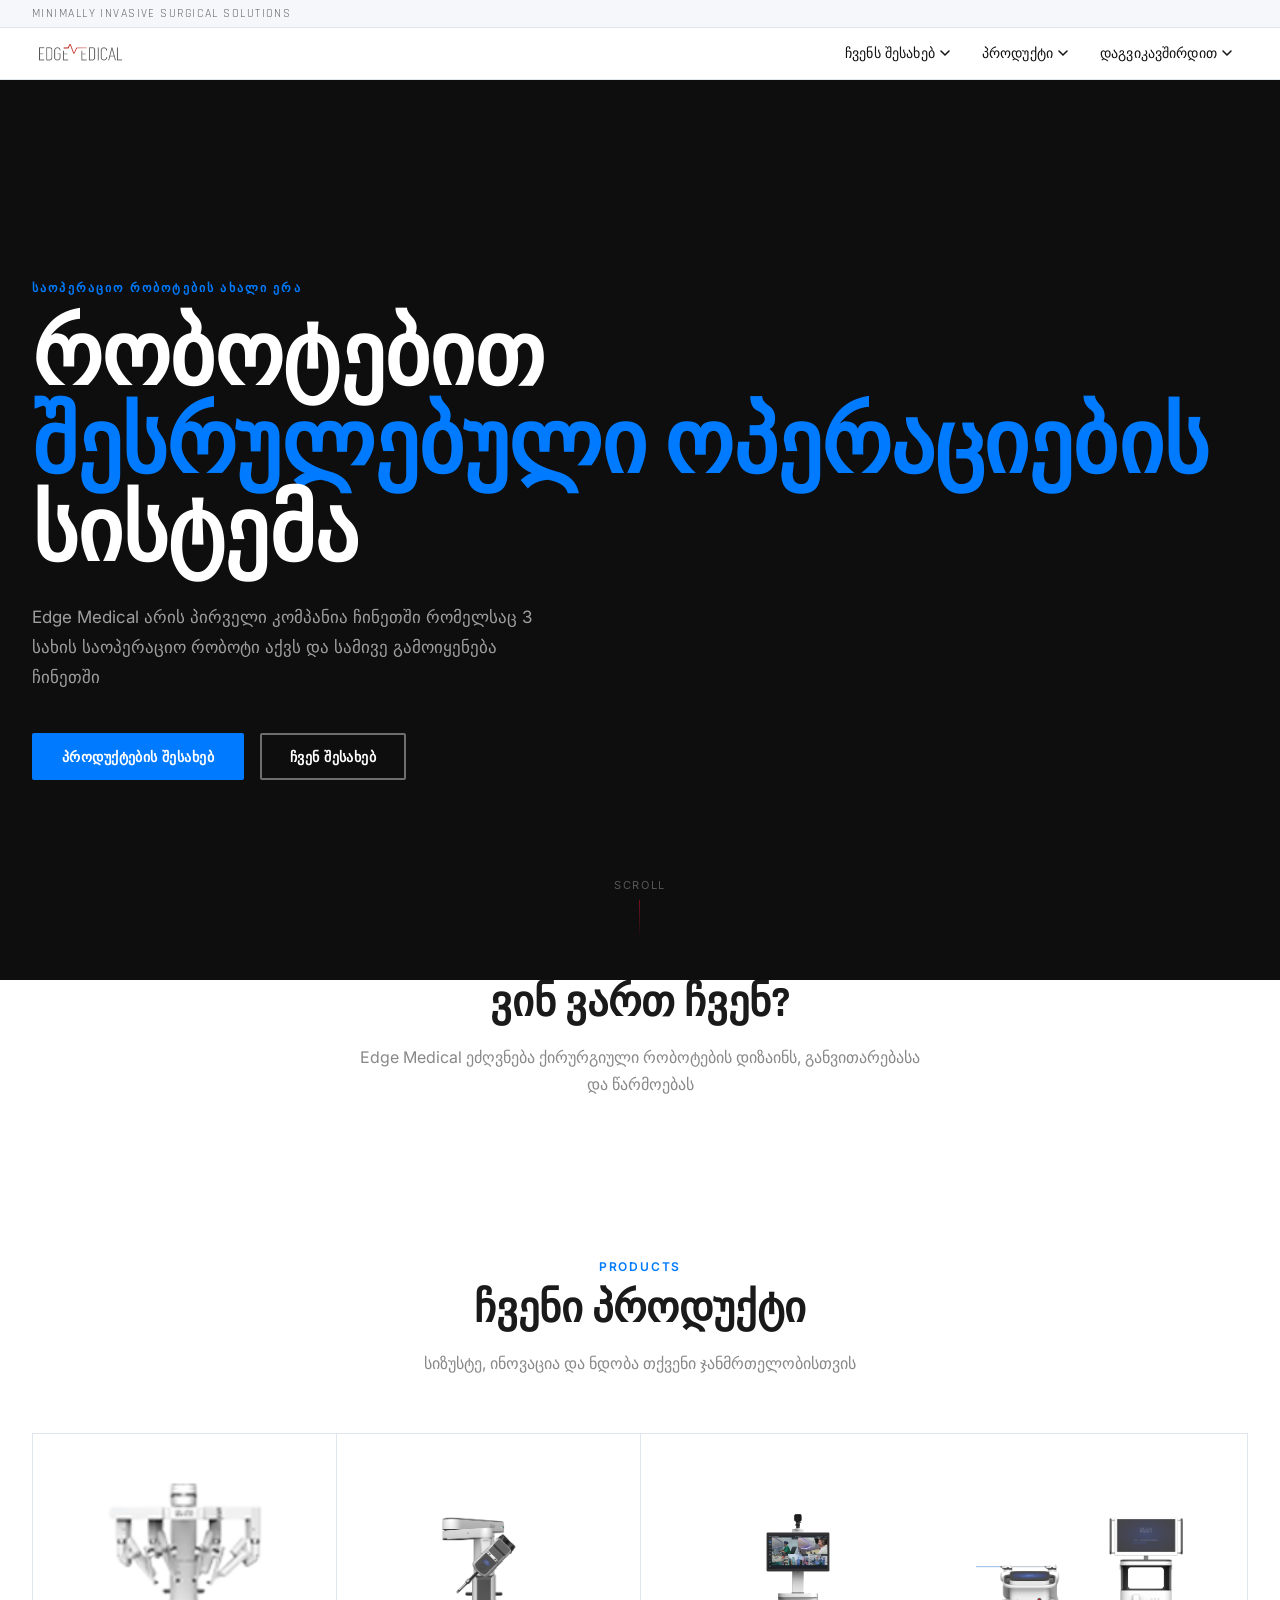
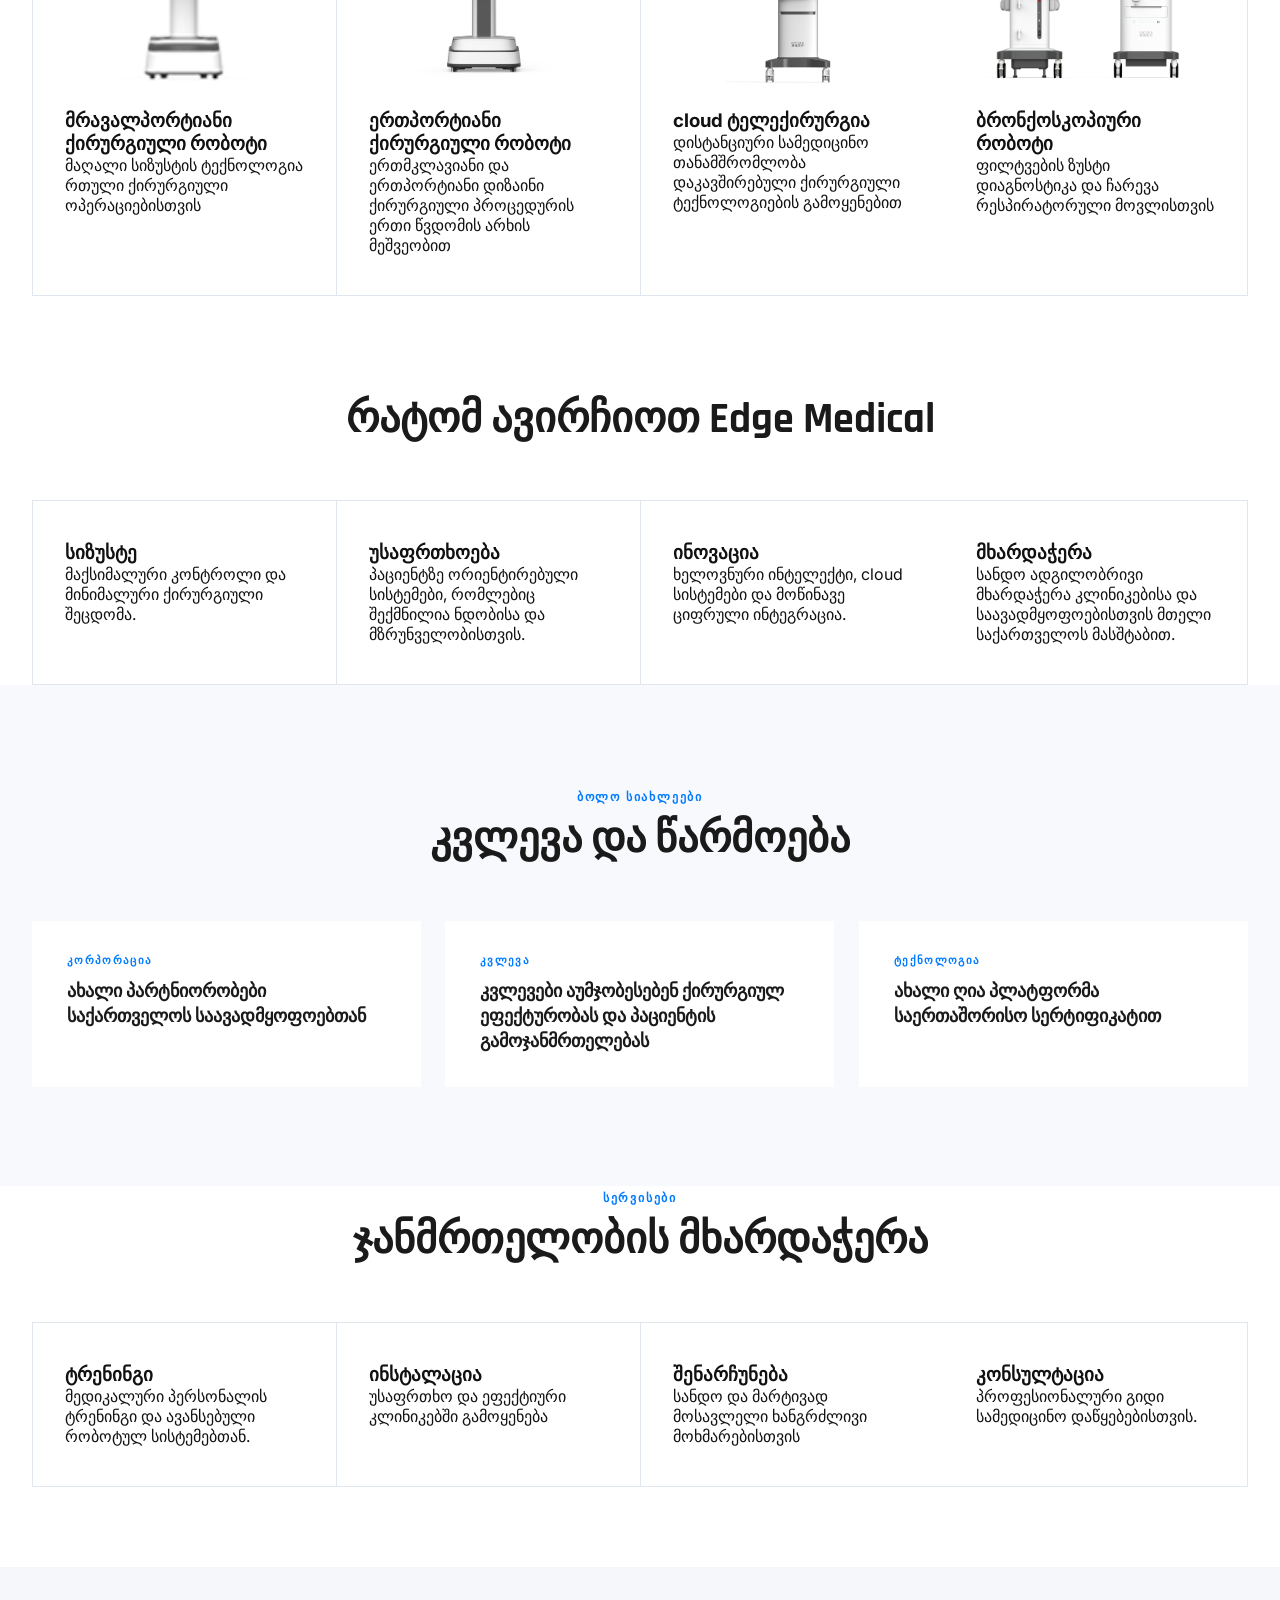
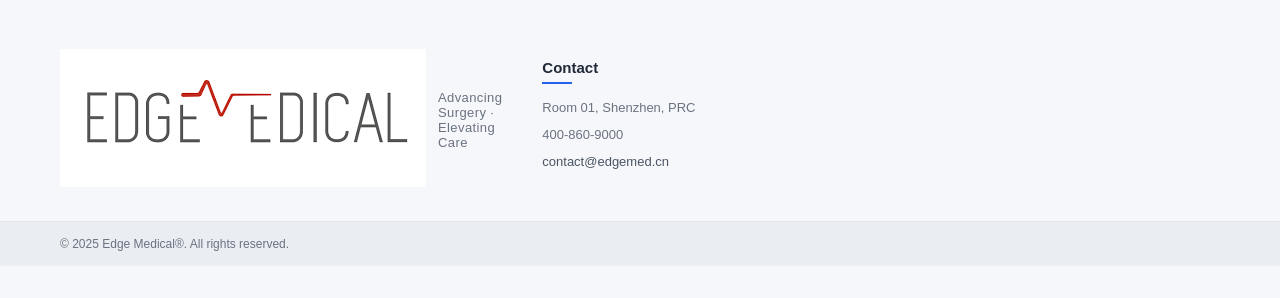
==== commit 6257fd45: "sad" ====
--- a/templates/homepage/index.html
+++ b/templates/homepage/index.html
@@ -75,7 +75,7 @@
           <li><a href="../products/multi_port_robot.html">მრავალპორტიანი ქირურგიული რობოტი</a></li>
           <li><a href="../products/single_port_robot.html">ერთპორტიანი ქირურგიული რობოტი</a></li>
           <li><a href="../products/bronchoscopic_robot.html">ბრონქოსკოპიური რობოტი</a></li>
-          <li><a href="../products/cloud_telesurgery.html">ღრუბლოვანი ტელექირურგია</a></li>
+          <li><a href="../products/cloud_telesurgery.html">Cloud ტელექირურგია</a></li>
         </ul>
       </li>
 
@@ -158,8 +158,8 @@
           <p>ერთმკლავიანი და ერთპორტიანი დიზაინი ქირურგიული პროცედურის ერთი წვდომის არხის მეშვეობით</p>
         </a>
         <a href="../products/cloud_telesurgery.html" class="product-card">
-          <img src="../../media/Images/cloud_telesurgery.png" class="product-img" alt="ღრუბლოვანი ტელექირურგია">
-          <h3>ღრუბლოვანი ტელექირუგია</h3>
+          <img src="../../media/Images/cloud_telesurgery.png" class="product-img" alt="cloud ტელექირურგია">
+          <h3>cloud ტელექირურგია</h3>
           <p>დისტანციური სამედიცინო თანამშრომლობა დაკავშირებული ქირურგიული ტექნოლოგიების გამოყენებით</p>
         </a>
         <a href="../products/bronchoscopic_robot.html" class="product-card">
@@ -180,7 +180,7 @@
       <div class="products-grid">
         <div class="product-card"><h3>სიზუსტე</h3><p>მაქსიმალური კონტროლი და მინიმალური ქირურგიული შეცდომა.</p></div>
         <div class="product-card"><h3>უსაფრთხოება</h3><p>პაციენტზე ორიენტირებული სისტემები, რომლებიც შექმნილია ნდობისა და მზრუნველობისთვის.</p></div>
-        <div class="product-card"><h3>ინოვაცია</h3><p>ხელოვნური ინტელექტი, ღრუბლოვანი სისტემები და მოწინავე ციფრული ინტეგრაცია.</p></div>
+        <div class="product-card"><h3>ინოვაცია</h3><p>ხელოვნური ინტელექტი, cloud სისტემები და მოწინავე ციფრული ინტეგრაცია.</p></div>
         <div class="product-card"><h3>მხარდაჭერა</h3><p>სანდო ადგილობრივი მხარდაჭერა კლინიკებისა და საავადმყოფოებისთვის მთელი საქართველოს მასშტაბით.</p></div>
       </div>
     </div>
@@ -234,7 +234,7 @@
         <ul class="footer-list">
           <li>Room 01, Shenzhen, PRC</li>
           <li>400-860-9000</li>
-          <li><a href="mailto:contact@edgemed.cn">contact@edgemed.cn</a></li>
+          <li><a >contact@edgemed.cn</a></li>
         </ul>
       </div>
     </div>
@@ -242,11 +242,6 @@
   <div class="footer-bottom">
     <div class="footer-bottom-inner">
       <span>© 2025 Edge Medical®. All rights reserved.</span>
-      <span class="footer-bottom-links">
-        <a href="#">Privacy Policy</a>
-        <span class="footer-divider">|</span>
-        <a href="#">Legal Disclaimer</a>
-      </span>
     </div>
   </div>
 </footer>
--- a/static/css/main.css
+++ b/static/css/main.css
@@ -423,6 +423,177 @@
   line-height: 1.7;
 }
 
+.legal-section {
+  padding: 72px 0 120px;
+  background: linear-gradient(180deg, #f8f9fb 0%, #ffffff 100%);
+}
+
+.legal-wrap {
+  display: grid;
+  grid-template-columns: minmax(260px, 1fr) minmax(0, 2.2fr);
+  gap: 32px;
+  align-items: flex-start;
+}
+
+.legal-toc {
+  position: sticky;
+  top: calc(var(--topbar-height) + var(--nav-height) + 24px);
+  align-self: start;
+  background: #ffffff;
+  border: 1px solid rgba(16, 24, 40, 0.08);
+  border-radius: 24px;
+  box-shadow: 0 24px 64px rgba(15, 23, 42, 0.08);
+  padding: 26px 22px;
+}
+
+.legal-toc-title {
+  font-size: 14px;
+  font-weight: 700;
+  letter-spacing: 0.14em;
+  text-transform: uppercase;
+  color: var(--accent);
+  margin-bottom: 18px;
+}
+
+.legal-toc ul {
+  list-style: none;
+  margin: 0;
+  padding: 0;
+  display: grid;
+  gap: 10px;
+}
+
+.legal-toc li a {
+  display: block;
+  font-size: 15px;
+  line-height: 1.7;
+  color: var(--text-dark);
+  text-decoration: none;
+  border-radius: 12px;
+  padding: 10px 14px;
+  transition: background var(--transition), color var(--transition);
+}
+
+.legal-toc li a:hover,
+.legal-toc li a.active {
+  background: rgba(0, 123, 255, 0.08);
+  color: var(--accent);
+}
+
+.legal-content {
+  background: #ffffff;
+  border-radius: 28px;
+  box-shadow: 0 24px 70px rgba(11, 16, 28, 0.08);
+  padding: 38px 40px;
+}
+
+.legal-content p,
+.legal-content li,
+.legal-content .legal-meta,
+.legal-content .legal-note {
+  color: #384047;
+}
+
+.legal-meta {
+  font-size: 14px;
+  font-weight: 500;
+  letter-spacing: 0.03em;
+  margin-bottom: 24px;
+  color: var(--text-light);
+}
+
+.legal-note {
+  background: rgba(0, 123, 255, 0.08);
+  border-left: 4px solid var(--accent);
+  padding: 18px 20px;
+  border-radius: 14px;
+  margin: 24px 0;
+}
+
+.legal-block {
+  margin-bottom: 42px;
+}
+
+.legal-heading {
+  font-family: var(--font-display);
+  font-size: clamp(22px, 2vw, 28px);
+  font-weight: 700;
+  color: var(--black);
+  margin-bottom: 16px;
+}
+
+.legal-sub {
+  font-size: 16px;
+  font-weight: 600;
+  color: var(--text-dark);
+  margin-bottom: 14px;
+}
+
+.legal-list {
+  margin: 0 0 22px 0;
+  padding-left: 20px;
+  list-style: disc inside;
+}
+
+.legal-list li {
+  margin-bottom: 12px;
+  line-height: 1.7;
+}
+
+.legal-contact {
+  display: grid;
+  gap: 18px;
+  margin-top: 28px;
+}
+
+.legal-contact-info {
+  display: grid;
+  gap: 10px;
+}
+
+.legal-contact a {
+  display: inline-flex;
+  align-items: center;
+  gap: 10px;
+  color: var(--accent);
+  text-decoration: none;
+  font-weight: 600;
+}
+
+.legal-contact a:hover {
+  text-decoration: underline;
+}
+
+.hero-overlay {
+  position: absolute;
+  inset: 0;
+  background: linear-gradient(180deg, rgba(10, 10, 10, 0.32), rgba(10, 10, 10, 0.72));
+  z-index: 1;
+}
+
+@media (max-width: 960px) {
+  .legal-wrap {
+    grid-template-columns: 1fr;
+  }
+
+  .legal-toc {
+    position: relative;
+    top: auto;
+    box-shadow: none;
+    border-color: rgba(16, 24, 40, 0.05);
+  }
+}
+
+@media (max-width: 640px) {
+  .legal-content {
+    padding: 28px 22px;
+  }
+
+  .legal-toc {
+    padding: 20px 16px;
+  }
+}
+
 /* ─── Buttons ────────────────────────────── */
 .btn {
   display: inline-flex;
@@ -1938,11 +2109,11 @@
 @media (max-width: 768px) {
 
   .topbar {
-    display: none;
+    display: flex;
   }
 
   body {
-    padding-top: 78px;
+    padding-top: calc(var(--topbar-height) + 78px);
   }
 
   /* NAVBAR */
@@ -2135,4 +2306,218 @@
   .dropdown {
     display: none;
   }
-}+}
+
+
+
+
+.page-hero {
+      background: linear-gradient(135deg, var(--dark) 0%, var(--mid) 100%);
+      padding: 72px 24px 60px;
+      text-align: center;
+      position: relative;
+      overflow: hidden;
+    }
+    .page-hero::before {
+      content: '';
+      position: absolute;
+      inset: 0;
+      background: url("data:image/svg+xml,%3Csvg width='60' height='60' viewBox='0 0 60 60' xmlns='http://www.w3.org/2000/svg'%3E%3Cg fill='none' fill-rule='evenodd'%3E%3Cg fill='%23ffffff' fill-opacity='0.03'%3E%3Cpath d='M36 34v-4h-2v4h-4v2h4v4h2v-4h4v-2h-4zm0-30V0h-2v4h-4v2h4v4h2V6h4V4h-4zM6 34v-4H4v4H0v2h4v4h2v-4h4v-2H6zM6 4V0H4v4H0v2h4v4h2V6h4V4H6z'/%3E%3C/g%3E%3C/g%3E%3C/svg%3E");
+    }
+    .page-hero-label {
+      display: inline-block;
+      font-size: 11px;
+      font-weight: 600;
+      letter-spacing: 0.14em;
+      text-transform: uppercase;
+      color: var(--accent2);
+      border: 1px solid rgba(13,143,224,0.4);
+      padding: 4px 14px;
+      border-radius: 20px;
+      margin-bottom: 18px;
+    }
+    .page-hero h1 {
+      font-family: 'Rajdhani', sans-serif;
+      font-size: clamp(32px, 5vw, 52px);
+      font-weight: 700;
+      color: #fff;
+      line-height: 1.1;
+      letter-spacing: 0.02em;
+      margin-bottom: 16px;
+    }
+    .page-hero p {
+      color: rgba(255,255,255,0.55);
+      font-size: 14px;
+      max-width: 480px;
+      margin: 0 auto;
+    }
+
+    /* ── MAIN LAYOUT ────────────────────────────────────── */
+    .policy-wrap {
+      max-width: 1100px;
+      margin: 0 auto;
+      padding: 60px 24px 80px;
+      display: grid;
+      grid-template-columns: 240px 1fr;
+      gap: 48px;
+      align-items: start;
+    }
+
+    /* ── SIDEBAR TOC ────────────────────────────────────── */
+    .toc {
+      position: sticky;
+      top: 84px;
+      background: var(--light-bg);
+      border: 1px solid var(--border);
+      border-radius: var(--radius);
+      padding: 24px 20px;
+    }
+    .toc-title {
+      font-family: 'Rajdhani', sans-serif;
+      font-size: 13px;
+      font-weight: 700;
+      letter-spacing: 0.1em;
+      text-transform: uppercase;
+      color: var(--muted);
+      margin-bottom: 14px;
+    }
+    .toc ul { list-style: none; }
+    .toc li { margin-bottom: 2px; }
+    .toc a {
+      display: block;
+      padding: 7px 10px;
+      font-size: 13px;
+      color: var(--muted);
+      text-decoration: none;
+      border-radius: 6px;
+      transition: background 0.15s, color 0.15s;
+      line-height: 1.4;
+    }
+    .toc a:hover { background: rgba(10,110,189,0.08); color: var(--accent); }
+    .toc a.active { background: rgba(10,110,189,0.12); color: var(--accent); font-weight: 600; }
+
+    /* ── POLICY CONTENT ─────────────────────────────────── */
+    .policy-content { min-width: 0; }
+
+    .policy-updated {
+      display: flex;
+      align-items: center;
+      gap: 8px;
+      font-size: 13px;
+      color: var(--muted);
+      margin-bottom: 36px;
+      padding-bottom: 24px;
+      border-bottom: 1px solid var(--border);
+    }
+    .policy-updated svg { flex-shrink: 0; }
+
+    .policy-section {
+      margin-bottom: 48px;
+      scroll-margin-top: 88px;
+    }
+
+    .section-number {
+      display: inline-flex;
+      align-items: center;
+      justify-content: center;
+      width: 32px;
+      height: 32px;
+      background: var(--accent);
+      color: #fff;
+      font-size: 13px;
+      font-weight: 700;
+      border-radius: 50%;
+      margin-bottom: 12px;
+      flex-shrink: 0;
+    }
+
+    .policy-section h2 {
+      font-family: 'Rajdhani', sans-serif;
+      font-size: 22px;
+      font-weight: 700;
+      color: var(--dark);
+      margin-bottom: 14px;
+      display: flex;
+      align-items: center;
+      gap: 12px;
+      letter-spacing: 0.01em;
+    }
+
+    .policy-section h3 {
+      font-size: 15px;
+      font-weight: 600;
+      color: var(--text);
+      margin: 20px 0 8px;
+    }
+
+    .policy-section p {
+      color: #374a5c;
+      margin-bottom: 12px;
+    }
+
+    .policy-section ul {
+      padding-left: 0;
+      list-style: none;
+      margin-bottom: 14px;
+    }
+    .policy-section ul li {
+      position: relative;
+      padding: 6px 0 6px 22px;
+      color: #374a5c;
+      border-bottom: 1px solid rgba(208,224,237,0.5);
+    }
+    .policy-section ul li:last-child { border-bottom: none; }
+    .policy-section ul li::before {
+      content: '';
+      position: absolute;
+      left: 6px;
+      top: 14px;
+      width: 6px;
+      height: 6px;
+      background: var(--accent);
+      border-radius: 50%;
+    }
+
+    .info-box {
+      background: #edf5fb;
+      border-left: 3px solid var(--accent);
+      border-radius: 0 var(--radius) var(--radius) 0;
+      padding: 16px 20px;
+      margin: 16px 0;
+      font-size: 14px;
+      color: var(--text);
+    }
+
+    /* ── CONTACT CARD ───────────────────────────────────── */
+    .contact-card {
+      background: var(--dark);
+      color: #fff;
+      border-radius: var(--radius);
+      padding: 28px 28px;
+      display: flex;
+      align-items: center;
+      justify-content: space-between;
+      gap: 20px;
+      flex-wrap: wrap;
+      margin-top: 20px;
+    }
+    .contact-card h3 {
+      font-family: 'Rajdhani', sans-serif;
+      font-size: 18px;
+      font-weight: 700;
+      margin-bottom: 4px;
+    }
+    .contact-card p { color: rgba(255,255,255,0.6); font-size: 13px; }
+    .contact-card a {
+      display: inline-block;
+      background: var(--accent);
+      color: #fff;
+      text-decoration: none;
+      padding: 10px 22px;
+      border-radius: 6px;
+      font-size: 14px;
+      font-weight: 600;
+      white-space: nowrap;
+      transition: background 0.2s;
+    }
+    .contact-card a:hover { background: var(--accent2); }
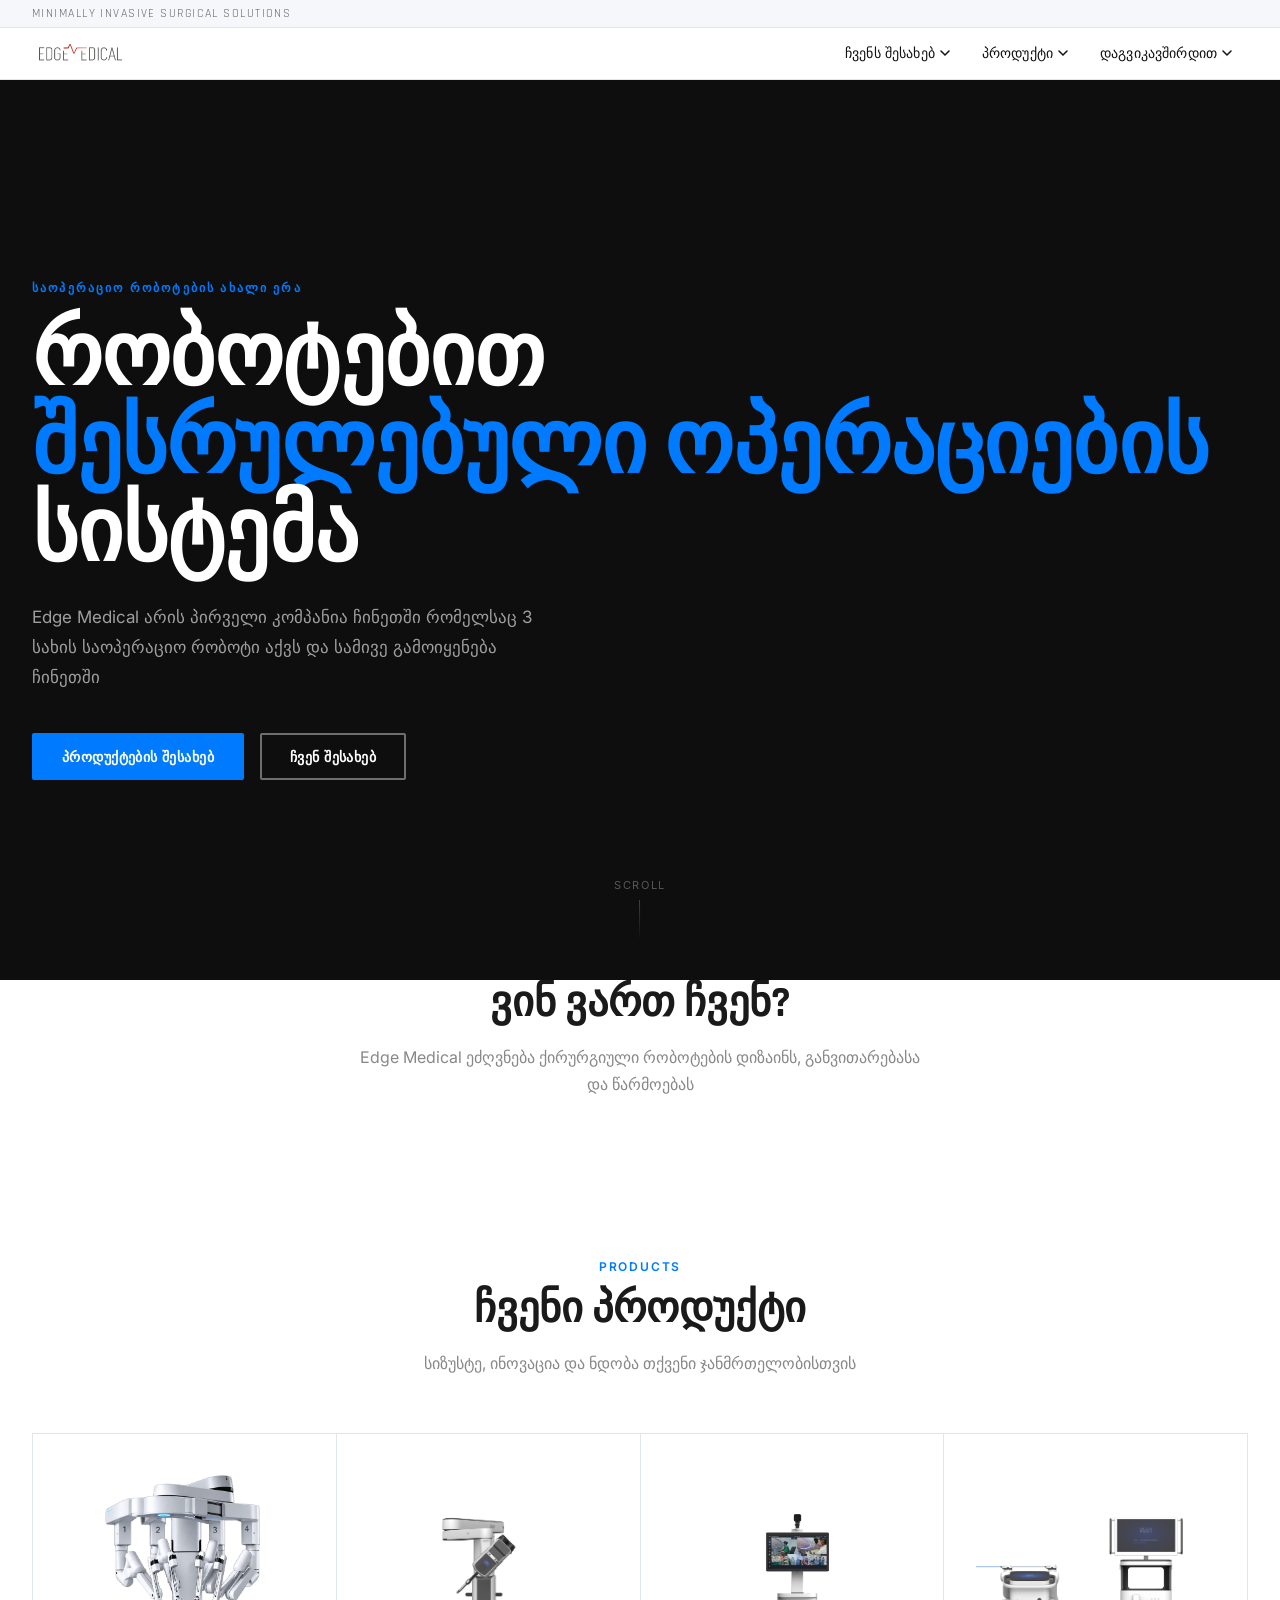
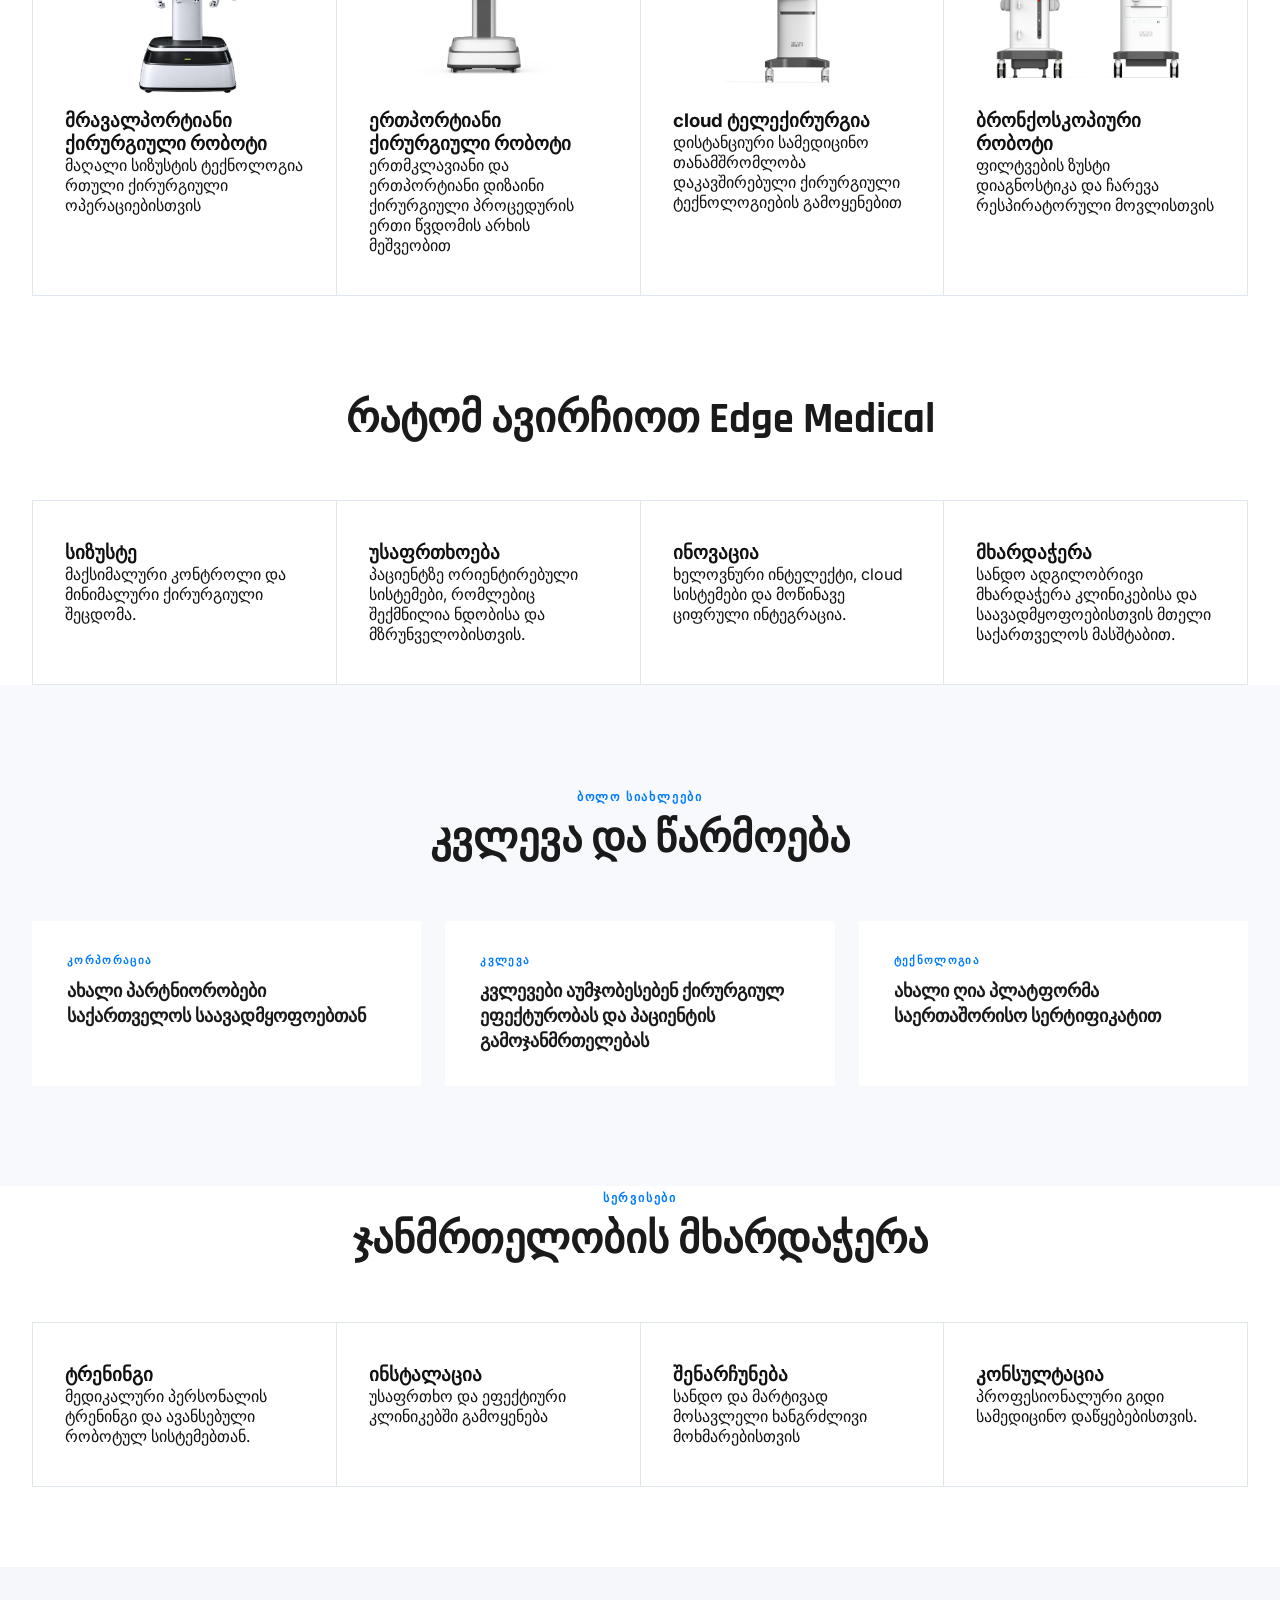
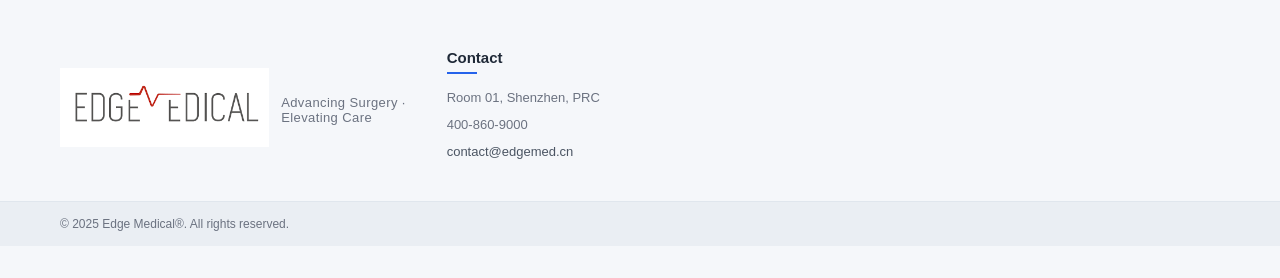
==== commit 8a60fd75: "sadasd" ====
--- a/templates/homepage/index.html
+++ b/templates/homepage/index.html
@@ -4,9 +4,6 @@
   <meta charset="utf-8">
   <meta name="viewport" content="width=device-width,initial-scale=1">
   <title>Edge Medical Georgia — Minimally Invasive Surgical Solutions</title>
-
-  <!-- FOUC fix -->
-  <style> html { visibility: hidden; opacity: 0; } </style>
 
   <link rel="preconnect" href="https://fonts.googleapis.com">
   <link rel="preconnect" href="https://fonts.gstatic.com" crossorigin>
@@ -148,7 +145,7 @@
       </div>
       <div class="products-grid">
         <a href="../products/multi_port_robot.html" class="product-card">
-          <img src="../../media/Images/multi_port_endoschopic.png" class="product-img" alt="მრავალპორტიანი ქირურგიული რობოტი">
+          <img src="../../media/Images/multi_port_endoschopic.png" class="product-img product-img--contain" alt="მრავალპორტიანი ქირურგიული რობოტი">
           <h3>მრავალპორტიანი ქირურგიული რობოტი</h3>
           <p>მაღალი სიზუსტის ტექნოლოგია რთული ქირურგიული ოპერაციებისთვის</p>
         </a>
--- a/static/css/main.css
+++ b/static/css/main.css
@@ -1,10 +1,14 @@
-
-
+/* ═══════════════════════════════════════════
+   EDGE MEDICAL — main.css (cleaned)
+═══════════════════════════════════════════ */
+
+/* ─── VARIABLES ──────────────────────────── */
 :root {
   --white: #ffffff;
   --off-white: #f8f9fc;
   --black: #1a1a1a;
   --nav-height: 52px;
+  --nav-height-mobile: 78px;
   --topbar-height: 28px;
   --accent: #007bff;
   --accent-dark: #0056b3;
@@ -16,8 +20,18 @@
   --font-display: 'Rajdhani', sans-serif;
   --font-body: 'Inter', sans-serif;
   --transition: 0.22s cubic-bezier(.4,0,.2,1);
-}
-
+
+  /* previously undefined (used by policy / page-hero styles) */
+  --dark: #0f1b2d;
+  --mid: #16304f;
+  --accent2: #3395ff;
+  --light-bg: #f5f7fa;
+  --muted: #5b6b7b;
+  --text: #1f2d3d;
+  --radius: 10px;
+}
+
+/* ─── RESET / BASE ───────────────────────── */
 *, *::before, *::after {
   box-sizing: border-box;
   margin: 0;
@@ -28,28 +42,38 @@
   font-size: 16px;
   scroll-behavior: smooth;
 }
-/* ── FOUC FIX ── */
-html {
-    visibility: hidden;
-    opacity: 0;
-    transition: opacity 0.15s ease;
-}
-
-
-
+
+[id] {
+  scroll-margin-top: calc(var(--topbar-height) + var(--nav-height) + 16px);
+}
 
 body {
   font-family: var(--font-body);
   color: var(--text-dark);
   background: var(--white);
   padding-top: calc(var(--topbar-height) + var(--nav-height));
-}
-
+  animation: pageIn 0.28s ease both;
+}
+
+@keyframes pageIn {
+  from { opacity: 0; }
+  to   { opacity: 1; }
+}
+
+@media (prefers-reduced-motion: reduce) {
+  html { scroll-behavior: auto; }
+  body { animation: none; }
+  *, *::before, *::after { animation-duration: 0.01ms !important; transition-duration: 0.01ms !important; }
+}
+
+img { max-width: 100%; }
+
+.main-content { min-height: 60vh; }
+
+/* ─── TOPBAR ─────────────────────────────── */
 .topbar {
   position: fixed;
-  top: 0;
-  left: 0;
-  right: 0;
+  top: 0; left: 0; right: 0;
   height: var(--topbar-height);
   background: #f5f7fa;
   border-bottom: 1px solid var(--border);
@@ -76,11 +100,7 @@
   text-transform: uppercase;
 }
 
-.topbar-right {
-  display: flex;
-  align-items: center;
-  gap: 8px;
-}
+.topbar-right { display: flex; align-items: center; gap: 8px; }
 
 .topbar-lang {
   font-size: 12px;
@@ -90,32 +110,23 @@
   letter-spacing: 0.05em;
   transition: color var(--transition);
 }
-
 .topbar-lang.active,
-.topbar-lang:hover {
-  color: var(--accent);
-}
-
-.topbar-divider {
-  color: #bbb;
-  font-size: 11px;
-}
-
+.topbar-lang:hover { color: var(--accent); }
+
+.topbar-divider { color: #bbb; font-size: 11px; }
+
+/* ─── NAVBAR ─────────────────────────────── */
 .navbar {
   position: fixed;
   top: var(--topbar-height);
-  left: 0;
-  right: 0;
+  left: 0; right: 0;
   height: var(--nav-height);
   background: var(--white);
   border-bottom: 1px solid var(--border);
   z-index: 999;
   transition: box-shadow var(--transition);
 }
-
-.navbar.scrolled {
-  box-shadow: 0 4px 24px rgba(0,0,0,0.06);
-}
+.navbar.scrolled { box-shadow: 0 4px 24px rgba(0,0,0,0.06); }
 
 .nav-inner {
   height: 100%;
@@ -140,25 +151,9 @@
   flex-shrink: 0;
 }
 
-.logo-img {
-  height: 36px;
-  width: auto;
-}
-
-.logo-edge {
-  color: var(--black);
-}
-
-.logo-slash {
-  color: var(--accent);
-  font-size: 28px;
-  line-height: 1;
-  margin: 0 1px;
-}
-
-.logo-medical {
-  color: var(--black);
-}
+.logo-img { height: 36px; width: auto; }
+.logo-edge, .logo-medical { color: var(--black); }
+.logo-slash { color: var(--accent); font-size: 28px; line-height: 1; margin: 0 1px; }
 
 .nav-links {
   list-style: none;
@@ -189,7 +184,7 @@
   white-space: nowrap;
   letter-spacing: 0.01em;
   border-bottom: 2.5px solid transparent;
-  transition: all var(--transition);
+  transition: color var(--transition), background var(--transition), border-color var(--transition);
 }
 
 .nav-link:hover,
@@ -206,10 +201,7 @@
   transition: transform var(--transition);
   flex-shrink: 0;
 }
-
-.nav-item.has-dropdown:hover .chevron {
-  transform: rotate(180deg);
-}
+.nav-item.has-dropdown:hover .chevron { transform: rotate(180deg); }
 
 .dropdown {
   position: absolute;
@@ -226,7 +218,6 @@
   transition: opacity var(--transition), transform var(--transition);
   z-index: 100;
 }
-
 .nav-item.has-dropdown:hover .dropdown {
   opacity: 1;
   pointer-events: all;
@@ -241,9 +232,8 @@
   color: var(--text-mid);
   text-decoration: none;
   border-left: 3px solid transparent;
-  transition: all var(--transition);
-}
-
+  transition: color var(--transition), background var(--transition), border-color var(--transition);
+}
 .dropdown li a:hover {
   color: var(--accent);
   background: #eef5ff;
@@ -260,15 +250,8 @@
   color: var(--text-dark);
   transition: color var(--transition);
 }
-
-.nav-icon-btn:hover {
-  color: var(--accent);
-}
-
-.nav-icon-btn svg {
-  width: 20px;
-  height: 20px;
-}
+.nav-icon-btn:hover { color: var(--accent); }
+.nav-icon-btn svg { width: 20px; height: 20px; }
 
 .nav-hamburger {
   display: none;
@@ -279,7 +262,6 @@
   cursor: pointer;
   padding: 4px;
 }
-
 .nav-hamburger span {
   display: block;
   width: 24px;
@@ -288,113 +270,124 @@
   border-radius: 2px;
   transition: all var(--transition);
 }
- 
-/* ─── MAIN CONTENT ───────────────────────── */
-.main-content {
-  min-height: 60vh;
-}
- 
-/* ─── FOOTER ─────────────────────────────── */
-.footer {
-  background: var(--black);
-  padding: 32px 0;
-  margin-top: 80px;
-}
-.footer-inner {
-  max-width: 1400px;
-  margin: 0 auto;
-  padding: 0 32px;
-  display: flex;
-  align-items: center;
-  justify-content: space-between;
-}
-.footer .nav-logo,
-.footer-logo {
-  font-family: var(--font-display);
-  font-size: 20px;
-  font-weight: 700;
-  text-decoration: none;
-  display: flex;
-  align-items: baseline;
-  gap: 1px;
-}
-
-.footer-logo .logo-img {
-  height: 32px;
-  width: auto;
-  filter: brightness(0) invert(1);
-}
-.footer-logo .logo-edge,
-.footer-logo .logo-medical { color: var(--white); }
-.footer-copy { font-size: 13px; color: #666; }
- 
-/* ─── RESPONSIVE ─────────────────────────── */
+
 @media (max-width: 1024px) {
   .nav-link { padding: 0 10px; font-size: 13px; }
 }
- 
+
+/* ─── MOBILE NAVBAR (single definition) ──── */
 @media (max-width: 768px) {
-  body { padding-top: calc(var(--topbar-height) + var(--nav-height)); }
- 
-  .nav-hamburger { display: flex; }
- 
+  body { padding-top: calc(var(--topbar-height) + var(--nav-height-mobile)); }
+
+  .navbar {
+    height: var(--nav-height-mobile);
+    background: #fff;
+    border-bottom: 1px solid rgba(0,0,0,0.06);
+  }
+  .nav-inner { padding: 0 18px; }
+  .logo-img { height: 42px; width: auto; object-fit: contain; }
+
+  .nav-hamburger {
+    width: 44px;
+    height: 44px;
+    display: flex;
+    justify-content: center;
+    gap: 6px;
+    padding: 0;
+    z-index: 1001;
+  }
+  .nav-hamburger span { width: 26px; background: #111; border-radius: 999px; }
+  .nav-hamburger.active span:nth-child(1) { transform: translateY(8px) rotate(45deg); }
+  .nav-hamburger.active span:nth-child(2) { opacity: 0; }
+  .nav-hamburger.active span:nth-child(3) { transform: translateY(-8px) rotate(-45deg); }
+
   .nav-links {
     position: fixed;
-    top: calc(var(--topbar-height) + var(--nav-height));
-    left: 0; right: 0;
-    background: var(--white);
+    top: calc(var(--topbar-height) + var(--nav-height-mobile));
+    left: 0;
+    width: 100%;
+    height: calc(100vh - var(--topbar-height) - var(--nav-height-mobile));
+    height: calc(100dvh - var(--topbar-height) - var(--nav-height-mobile));
+    background: #fff;
     flex-direction: column;
     align-items: stretch;
+    overflow-y: auto;
+    padding: 12px 0 40px;
+    transform: translateX(100%);
+    visibility: hidden;
+    transition: transform 0.35s ease, visibility 0s linear 0.35s;
+    z-index: 999;
+  }
+  .nav-links.open {
+    transform: translateX(0);
+    visibility: visible;
+    transition: transform 0.35s ease;
+  }
+
+  .nav-item {
+    width: 100%;
     height: auto;
-    max-height: calc(100vh - var(--topbar-height) - var(--nav-height));
-    overflow-y: auto;
-    border-bottom: 2px solid var(--accent);
-    box-shadow: 0 12px 32px rgba(0,0,0,0.12);
-    transform: translateY(-100%);
+    flex-direction: column;
+    align-items: stretch;
+    border-bottom: 1px solid #ececec;
+  }
+
+  .nav-link {
+    min-height: 64px;
+    justify-content: space-between;
+    padding: 0 22px;
+    font-size: 16px;
+    font-weight: 600;
+    color: #111;
+    border-bottom: none;
+  }
+
+  .nav-item.open .chevron { transform: rotate(180deg); }
+
+  .dropdown {
+    display: none;
+    position: static;
+    opacity: 1;
+    transform: none;
+    pointer-events: auto;
+    background: #f8f9fb;
+    border-top: none;
+    border-left: 3px solid var(--accent);
+    box-shadow: none;
+    padding: 6px 0;
+  }
+  .nav-item.open .dropdown { display: block; }
+  .dropdown li { list-style: none; }
+  .dropdown li a {
+    padding: 14px 24px 14px 32px;
+    color: #444;
+    font-size: 14px;
+    line-height: 1.5;
+  }
+  .dropdown li a:hover { background: rgba(0,0,0,0.03); }
+
+  .nav-overlay {
+    position: fixed;
+    inset: 0;
+    background: rgba(0,0,0,0.45);
     opacity: 0;
-    pointer-events: none;
-    transition: transform 0.3s ease, opacity 0.3s ease;
+    visibility: hidden;
+    transition: 0.3s ease;
     z-index: 998;
   }
- 
-  .nav-links.open {
-    transform: translateY(0);
-    opacity: 1;
-    pointer-events: all;
-  }
- 
-  .nav-item { height: auto; flex-direction: column; align-items: stretch; }
-  .nav-link { padding: 14px 24px; border-bottom: 1px solid var(--border); border-left: none; }
- 
-  .dropdown {
-    position: static;
-    opacity: 1;
-    pointer-events: all;
-    transform: none;
-    box-shadow: none;
-    border-top: none;
-    border-left: 4px solid var(--accent);
-    display: none;
-  }
-  .nav-item.has-dropdown.open .dropdown { display: block; }
-  .dropdown li a { padding: 10px 32px; }
-}
-
-/* ═══════════════════════════════════════════
-   HOME PAGE STYLES — append to main.css
-═══════════════════════════════════════════ */
-
-/* ─── Shared section utilities ───────────── */
+  .nav-overlay.active { opacity: 1; visibility: visible; }
+
+  body.menu-open { overflow: hidden; }
+}
+
+/* ─── SHARED SECTION UTILITIES ───────────── */
 .section-inner {
   max-width: 1400px;
   margin: 0 auto;
   padding: 0 32px;
 }
 
-.section-header {
-  text-align: center;
-  margin-bottom: 56px;
-}
+.section-header { text-align: center; margin-bottom: 56px; }
 
 .section-label {
   display: inline-block;
@@ -423,29 +416,397 @@
   line-height: 1.7;
 }
 
+/* ─── BUTTONS ────────────────────────────── */
+.btn {
+  display: inline-flex;
+  align-items: center;
+  gap: 8px;
+  padding: 13px 28px;
+  font-size: 14px;
+  font-weight: 600;
+  font-family: var(--font-body);
+  letter-spacing: 0.03em;
+  text-decoration: none;
+  border-radius: 2px;
+  cursor: pointer;
+  border: 2px solid transparent;
+  transition: background 0.22s ease, border-color 0.22s ease, transform 0.22s ease, box-shadow 0.22s ease;
+}
+
+.btn-primary { background: var(--accent); color: var(--white); border-color: var(--accent); }
+.btn-primary:hover {
+  background: var(--accent-dark);
+  border-color: var(--accent-dark);
+  transform: translateY(-1px);
+  box-shadow: 0 6px 20px rgba(0,123,255,0.25);
+}
+
+.btn-ghost { background: transparent; color: var(--white); border-color: rgba(255,255,255,0.4); }
+.btn-ghost:hover { border-color: var(--white); background: rgba(255,255,255,0.08); }
+
+/* ─── HERO ───────────────────────────────── */
+.hero {
+  position: relative;
+  min-height: 100vh;
+  display: flex;
+  align-items: center;
+  overflow: hidden;
+  background: var(--black);
+}
+
+.hero-bg {
+  position: absolute;
+  inset: 0;
+  background:
+    radial-gradient(ellipse 80% 60% at 70% 50%, rgba(0,123,255,0.12) 0%, transparent 70%),
+    radial-gradient(ellipse 40% 40% at 20% 80%, rgba(0,123,255,0.07) 0%, transparent 60%),
+    linear-gradient(135deg, #0a0a0a 0%, #1a1a1a 100%);
+}
+.hero-bg::after {
+  content: '';
+  position: absolute;
+  inset: 0;
+  background-image:
+    linear-gradient(rgba(255,255,255,0.03) 1px, transparent 1px),
+    linear-gradient(90deg, rgba(255,255,255,0.03) 1px, transparent 1px);
+  background-size: 60px 60px;
+}
+
+.hero-video {
+  position: absolute;
+  inset: 0;
+  width: 100%;
+  height: 100%;
+  object-fit: cover;
+  z-index: 1;
+}
+
+.hero-overlay {
+  position: absolute;
+  inset: 0;
+  background: rgba(0,0,0,.45);
+  z-index: 2;
+}
+
+.hero-inner {
+  position: relative;
+  z-index: 5;
+  max-width: 1400px;
+  margin: auto;
+  width: 100%;
+  padding: 0 32px;
+  color: white;
+}
+
+.hero-eyebrow {
+  font-size: 12px;
+  font-weight: 600;
+  letter-spacing: 0.18em;
+  text-transform: uppercase;
+  color: var(--accent);
+  margin-bottom: 20px;
+}
+
+.hero-title {
+  font-family: var(--font-display);
+  font-size: clamp(42px, 7vw, 88px);
+  font-weight: 700;
+  color: var(--white);
+  line-height: 1.0;
+  letter-spacing: -0.01em;
+  margin-bottom: 24px;
+}
+.hero-accent { color: var(--accent); }
+
+.hero-sub {
+  font-size: 17px;
+  color: rgba(255,255,255,0.6);
+  line-height: 1.75;
+  max-width: 500px;
+  margin-bottom: 40px;
+}
+
+.hero-actions { display: flex; gap: 16px; flex-wrap: wrap; }
+
+.hero-scroll-hint {
+  position: absolute;
+  bottom: 40px;
+  left: 50%;
+  transform: translateX(-50%);
+  display: flex;
+  flex-direction: column;
+  align-items: center;
+  gap: 8px;
+  z-index: 2;
+}
+.hero-scroll-hint span {
+  font-size: 11px;
+  letter-spacing: 0.15em;
+  text-transform: uppercase;
+  color: rgba(255,255,255,0.3);
+}
+
+.scroll-line {
+  width: 1px;
+  height: 40px;
+  background: linear-gradient(to bottom, rgba(0,123,255,0.6), transparent);
+  animation: scrollPulse 2s ease-in-out infinite;
+}
+@keyframes scrollPulse {
+  0%, 100% { opacity: 0.3; transform: scaleY(0.8); }
+  50%      { opacity: 1;   transform: scaleY(1); }
+}
+
+/* ─── HOME SLIDER (scoped, no clash with product slideshow) ─── */
+.showcase-slider {
+  position: relative;
+  height: 600px;
+  overflow: hidden;
+  background: #f8f9fc;
+}
+.slider-track { width: 100%; height: 100%; position: relative; }
+
+.showcase-slider .slide {
+  position: absolute;
+  inset: 0;
+  opacity: 0;
+  transition: opacity 1s ease;
+}
+.showcase-slider .slide.active { opacity: 1; }
+
+.slide img,
+.showcase-video { width: 100%; height: 100%; object-fit: cover; }
+
+.slide-overlay {
+  position: absolute;
+  inset: 0;
+  background: rgba(0,0,0,0.3);
+  display: flex;
+  flex-direction: column;
+  justify-content: flex-end;
+  padding: 60px 40px 40px;
+  z-index: 3;
+}
+.slide-overlay h2 {
+  font-family: var(--font-display);
+  font-size: clamp(24px, 4vw, 48px);
+  font-weight: 700;
+  color: white;
+  margin-bottom: 16px;
+  text-shadow: 0 2px 8px rgba(0,0,0,0.3);
+}
+.slide-overlay p {
+  font-size: 16px;
+  color: rgba(255,255,255,0.85);
+  line-height: 1.6;
+  max-width: 500px;
+  text-shadow: 0 1px 4px rgba(0,0,0,0.3);
+}
+
+.slider-controls {
+  position: absolute;
+  bottom: 30px;
+  left: 50%;
+  transform: translateX(-50%);
+  display: flex;
+  gap: 12px;
+  z-index: 10;
+}
+.dot {
+  width: 12px;
+  height: 12px;
+  border-radius: 50%;
+  background: rgba(255,255,255,0.4);
+  cursor: pointer;
+  transition: all var(--transition);
+  border: 2px solid transparent;
+}
+.dot:hover { background: rgba(255,255,255,0.6); }
+.dot.active {
+  background: white;
+  width: 32px;
+  border-radius: 6px;
+  box-shadow: 0 2px 8px rgba(0,0,0,0.2);
+}
+
+.product-img {
+  width: 100%;
+  height: 220px;
+  object-fit: cover;
+  border-radius: 10px;
+  margin-bottom: 15px;
+}
+.product-img--contain { object-fit: contain; }
+
+/* ─── PRODUCTS GRID (home) ───────────────── */
+.products-section { padding: 100px 0; background: var(--white); }
+
+.products-grid {
+  display: grid;
+  grid-template-columns: repeat(4, 1fr);
+  gap: 1px;
+  background: var(--border);
+  border: 1px solid var(--border);
+}
+
+.product-card {
+  display: flex;
+  flex-direction: column;
+  padding: 40px 32px;
+  background: var(--white);
+  text-decoration: none;
+  color: inherit;
+  position: relative;
+  overflow: hidden;
+  transition: transform 0.25s cubic-bezier(.4,0,.2,1), box-shadow 0.25s cubic-bezier(.4,0,.2,1), background 0.25s cubic-bezier(.4,0,.2,1);
+}
+.product-card::after {
+  content: '';
+  position: absolute;
+  bottom: 0; left: 0; right: 0;
+  height: 3px;
+  background: var(--accent);
+  transform: scaleX(0);
+  transform-origin: left;
+  transition: transform var(--transition);
+}
+.product-card:hover { background: var(--off-white); }
+.product-card:hover::after { transform: scaleX(1); }
+
+.product-card-icon { width: 52px; height: 52px; margin-bottom: 24px; color: var(--accent); }
+.product-card-icon svg { width: 100%; height: 100%; }
+
+.product-card-title {
+  font-family: var(--font-display);
+  font-size: 18px;
+  font-weight: 700;
+  color: var(--black);
+  line-height: 1.3;
+  margin-bottom: 12px;
+}
+.product-card-desc {
+  font-size: 14px;
+  color: var(--text-light);
+  line-height: 1.65;
+  flex: 1;
+  margin-bottom: 24px;
+}
+.product-card-link { font-size: 13px; font-weight: 600; color: var(--accent); letter-spacing: 0.03em; }
+
+/* ─── STATS BAR ──────────────────────────── */
+.stats-bar { background: var(--black); padding: 64px 0; }
+
+.stats-grid {
+  display: grid;
+  grid-template-columns: repeat(4, 1fr);
+  gap: 0;
+  text-align: center;
+}
+.stat-item {
+  display: flex;
+  flex-direction: column;
+  align-items: center;
+  gap: 8px;
+  padding: 0 24px;
+  border-right: 1px solid rgba(255,255,255,0.08);
+}
+.stat-item:last-child { border-right: none; }
+
+.stat-number {
+  font-family: var(--font-display);
+  font-size: 52px;
+  font-weight: 700;
+  color: var(--white);
+  line-height: 1;
+}
+.stat-plus { color: var(--accent); font-size: 36px; }
+.stat-label {
+  font-size: 13px;
+  letter-spacing: 0.08em;
+  text-transform: uppercase;
+  color: rgba(255,255,255,0.4);
+}
+
+/* ─── NEWS ───────────────────────────────── */
+.news-section { padding: 100px 0; background: var(--off-white); }
+
+.news-grid { display: grid; grid-template-columns: repeat(3, 1fr); gap: 24px; }
+
+.news-card {
+  display: flex;
+  flex-direction: column;
+  gap: 12px;
+  padding: 32px;
+  background: var(--white);
+  border-left: 3px solid transparent;
+  text-decoration: none;
+  transition: border-color var(--transition), box-shadow 0.25s cubic-bezier(.4,0,.2,1), transform 0.25s cubic-bezier(.4,0,.2,1);
+}
+.news-card:hover { border-left-color: var(--accent); box-shadow: var(--dropdown-shadow); }
+
+.news-tag {
+  font-size: 11px;
+  font-weight: 700;
+  letter-spacing: 0.12em;
+  text-transform: uppercase;
+  color: var(--accent);
+}
+.news-title {
+  font-family: var(--font-display);
+  font-size: 18px;
+  font-weight: 600;
+  color: var(--black);
+  line-height: 1.4;
+  flex: 1;
+}
+.news-link { font-size: 13px; font-weight: 600; color: var(--text-light); transition: color var(--transition); }
+.news-card:hover .news-link { color: var(--accent); }
+
+/* ─── CTA BANNER ─────────────────────────── */
+.cta-banner { padding: 100px 0; background: var(--accent); text-align: center; }
+
+.cta-title {
+  font-family: var(--font-display);
+  font-size: clamp(28px, 4vw, 48px);
+  font-weight: 700;
+  color: var(--white);
+  margin-bottom: 16px;
+}
+.cta-sub {
+  font-size: 17px;
+  color: rgba(255,255,255,0.75);
+  max-width: 520px;
+  margin: 0 auto 36px;
+  line-height: 1.7;
+}
+.cta-banner .btn-primary { background: var(--white); color: var(--accent); border-color: var(--white); }
+.cta-banner .btn-primary:hover {
+  background: var(--off-white);
+  border-color: var(--off-white);
+  box-shadow: 0 6px 20px rgba(0,0,0,0.15);
+}
+
+/* ─── LEGAL PAGES ────────────────────────── */
 .legal-section {
   padding: 72px 0 120px;
   background: linear-gradient(180deg, #f8f9fb 0%, #ffffff 100%);
 }
-
 .legal-wrap {
   display: grid;
   grid-template-columns: minmax(260px, 1fr) minmax(0, 2.2fr);
   gap: 32px;
   align-items: flex-start;
 }
-
 .legal-toc {
   position: sticky;
   top: calc(var(--topbar-height) + var(--nav-height) + 24px);
   align-self: start;
-  background: #ffffff;
-  border: 1px solid rgba(16, 24, 40, 0.08);
+  background: #fff;
+  border: 1px solid rgba(16,24,40,0.08);
   border-radius: 24px;
-  box-shadow: 0 24px 64px rgba(15, 23, 42, 0.08);
+  box-shadow: 0 24px 64px rgba(15,23,42,0.08);
   padding: 26px 22px;
 }
-
 .legal-toc-title {
   font-size: 14px;
   font-weight: 700;
@@ -454,15 +815,7 @@
   color: var(--accent);
   margin-bottom: 18px;
 }
-
-.legal-toc ul {
-  list-style: none;
-  margin: 0;
-  padding: 0;
-  display: grid;
-  gap: 10px;
-}
-
+.legal-toc ul { list-style: none; display: grid; gap: 10px; }
 .legal-toc li a {
   display: block;
   font-size: 15px;
@@ -473,26 +826,19 @@
   padding: 10px 14px;
   transition: background var(--transition), color var(--transition);
 }
-
 .legal-toc li a:hover,
-.legal-toc li a.active {
-  background: rgba(0, 123, 255, 0.08);
-  color: var(--accent);
-}
+.legal-toc li a.active { background: rgba(0,123,255,0.08); color: var(--accent); }
 
 .legal-content {
-  background: #ffffff;
+  background: #fff;
   border-radius: 28px;
-  box-shadow: 0 24px 70px rgba(11, 16, 28, 0.08);
+  box-shadow: 0 24px 70px rgba(11,16,28,0.08);
   padding: 38px 40px;
 }
-
 .legal-content p,
 .legal-content li,
 .legal-content .legal-meta,
-.legal-content .legal-note {
-  color: #384047;
-}
+.legal-content .legal-note { color: #384047; }
 
 .legal-meta {
   font-size: 14px;
@@ -501,19 +847,14 @@
   margin-bottom: 24px;
   color: var(--text-light);
 }
-
 .legal-note {
-  background: rgba(0, 123, 255, 0.08);
+  background: rgba(0,123,255,0.08);
   border-left: 4px solid var(--accent);
   padding: 18px 20px;
   border-radius: 14px;
   margin: 24px 0;
 }
-
-.legal-block {
-  margin-bottom: 42px;
-}
-
+.legal-block { margin-bottom: 42px; }
 .legal-heading {
   font-family: var(--font-display);
   font-size: clamp(22px, 2vw, 28px);
@@ -521,36 +862,12 @@
   color: var(--black);
   margin-bottom: 16px;
 }
-
-.legal-sub {
-  font-size: 16px;
-  font-weight: 600;
-  color: var(--text-dark);
-  margin-bottom: 14px;
-}
-
-.legal-list {
-  margin: 0 0 22px 0;
-  padding-left: 20px;
-  list-style: disc inside;
-}
-
-.legal-list li {
-  margin-bottom: 12px;
-  line-height: 1.7;
-}
-
-.legal-contact {
-  display: grid;
-  gap: 18px;
-  margin-top: 28px;
-}
-
-.legal-contact-info {
-  display: grid;
-  gap: 10px;
-}
-
+.legal-sub { font-size: 16px; font-weight: 600; color: var(--text-dark); margin-bottom: 14px; }
+.legal-list { margin: 0 0 22px 0; padding-left: 20px; list-style: disc inside; }
+.legal-list li { margin-bottom: 12px; line-height: 1.7; }
+
+.legal-contact { display: grid; gap: 18px; margin-top: 28px; }
+.legal-contact-info { display: grid; gap: 10px; }
 .legal-contact a {
   display: inline-flex;
   align-items: center;
@@ -559,1965 +876,628 @@
   text-decoration: none;
   font-weight: 600;
 }
-
-.legal-contact a:hover {
-  text-decoration: underline;
-}
-
-.hero-overlay {
-  position: absolute;
-  inset: 0;
-  background: linear-gradient(180deg, rgba(10, 10, 10, 0.32), rgba(10, 10, 10, 0.72));
-  z-index: 1;
-}
-
-@media (max-width: 960px) {
-  .legal-wrap {
-    grid-template-columns: 1fr;
-  }
-
-  .legal-toc {
-    position: relative;
-    top: auto;
-    box-shadow: none;
-    border-color: rgba(16, 24, 40, 0.05);
-  }
-}
-
-@media (max-width: 640px) {
-  .legal-content {
-    padding: 28px 22px;
-  }
-
-  .legal-toc {
-    padding: 20px 16px;
-  }
-}
-
-/* ─── Buttons ────────────────────────────── */
-.btn {
-  display: inline-flex;
-  align-items: center;
-  gap: 8px;
-  padding: 13px 28px;
-  font-size: 14px;
-  font-weight: 600;
-  font-family: var(--font-body);
-  letter-spacing: 0.03em;
-  text-decoration: none;
-  border-radius: 2px;
-  transition: all var(--transition);
-  cursor: pointer;
-  border: 2px solid transparent;
-}
-
-.btn-primary {
-  background: var(--accent);
-  color: var(--white);
-  border-color: var(--accent);
-}
-.btn-primary:hover {
-  background: var(--accent-dark);
-  border-color: var(--accent-dark);
-  transform: translateY(-1px);
-  box-shadow: 0 6px 20px rgba(200,16,46,0.25);
-}
-
-.btn-ghost {
-  background: transparent;
-  color: var(--white);
-  border-color: rgba(255,255,255,0.4);
-}
-.btn-ghost:hover {
-  border-color: var(--white);
-  background: rgba(255,255,255,0.08);
-}
-
-/* ─── HERO ───────────────────────────────── */
-.hero {
+.legal-contact a:hover { text-decoration: underline; }
+
+/* ─── PAGE HERO + POLICY LAYOUT ──────────── */
+.page-hero {
+  background: linear-gradient(135deg, var(--dark) 0%, var(--mid) 100%);
+  padding: 72px 24px 60px;
+  text-align: center;
   position: relative;
-  min-height: 92vh;
-  display: flex;
-  align-items: center;
   overflow: hidden;
-  background: var(--black);
-}
-
-.hero-bg {
-  position: absolute;
-  inset: 0;
-  background:
-    radial-gradient(ellipse 80% 60% at 70% 50%, rgba(200,16,46,0.12) 0%, transparent 70%),
-    radial-gradient(ellipse 40% 40% at 20% 80%, rgba(200,16,46,0.07) 0%, transparent 60%),
-    linear-gradient(135deg, #0a0a0a 0%, #1a1a1a 100%);
-}
-
-/* subtle grid texture */
-.hero-bg::after {
+}
+.page-hero::before {
   content: '';
   position: absolute;
   inset: 0;
-  background-image:
-    linear-gradient(rgba(255,255,255,0.03) 1px, transparent 1px),
-    linear-gradient(90deg, rgba(255,255,255,0.03) 1px, transparent 1px);
-  background-size: 60px 60px;
-}
-
-.hero-inner {
+  background: url("data:image/svg+xml,%3Csvg width='60' height='60' viewBox='0 0 60 60' xmlns='http://www.w3.org/2000/svg'%3E%3Cg fill='none' fill-rule='evenodd'%3E%3Cg fill='%23ffffff' fill-opacity='0.03'%3E%3Cpath d='M36 34v-4h-2v4h-4v2h4v4h2v-4h4v-2h-4zm0-30V0h-2v4h-4v2h4v4h2V6h4V4h-4zM6 34v-4H4v4H0v2h4v4h2v-4h4v-2H6zM6 4V0H4v4H0v2h4v4h2V6h4V4H6z'/%3E%3C/g%3E%3C/g%3E%3C/svg%3E");
+}
+.page-hero > * { position: relative; }
+.page-hero-label {
+  display: inline-block;
+  font-size: 11px;
+  font-weight: 600;
+  letter-spacing: 0.14em;
+  text-transform: uppercase;
+  color: var(--accent2);
+  border: 1px solid rgba(51,149,255,0.4);
+  padding: 4px 14px;
+  border-radius: 20px;
+  margin-bottom: 18px;
+}
+.page-hero h1 {
+  font-family: var(--font-display);
+  font-size: clamp(32px, 5vw, 52px);
+  font-weight: 700;
+  color: #fff;
+  line-height: 1.1;
+  letter-spacing: 0.02em;
+  margin-bottom: 16px;
+}
+.page-hero p { color: rgba(255,255,255,0.55); font-size: 14px; max-width: 480px; margin: 0 auto; }
+
+.policy-wrap {
+  max-width: 1100px;
+  margin: 0 auto;
+  padding: 60px 24px 80px;
+  display: grid;
+  grid-template-columns: 240px 1fr;
+  gap: 48px;
+  align-items: start;
+}
+
+.toc {
+  position: sticky;
+  top: calc(var(--topbar-height) + var(--nav-height) + 16px);
+  background: var(--light-bg);
+  border: 1px solid var(--border);
+  border-radius: var(--radius);
+  padding: 24px 20px;
+}
+.toc-title {
+  font-family: var(--font-display);
+  font-size: 13px;
+  font-weight: 700;
+  letter-spacing: 0.1em;
+  text-transform: uppercase;
+  color: var(--muted);
+  margin-bottom: 14px;
+}
+.toc ul { list-style: none; }
+.toc li { margin-bottom: 2px; }
+.toc a {
+  display: block;
+  padding: 7px 10px;
+  font-size: 13px;
+  color: var(--muted);
+  text-decoration: none;
+  border-radius: 6px;
+  transition: background 0.15s, color 0.15s;
+  line-height: 1.4;
+}
+.toc a:hover { background: rgba(0,123,255,0.08); color: var(--accent); }
+.toc a.active { background: rgba(0,123,255,0.12); color: var(--accent); font-weight: 600; }
+
+.policy-content { min-width: 0; }
+.policy-updated {
+  display: flex;
+  align-items: center;
+  gap: 8px;
+  font-size: 13px;
+  color: var(--muted);
+  margin-bottom: 36px;
+  padding-bottom: 24px;
+  border-bottom: 1px solid var(--border);
+}
+.policy-updated svg { flex-shrink: 0; }
+
+.policy-section { margin-bottom: 48px; }
+.section-number {
+  display: inline-flex;
+  align-items: center;
+  justify-content: center;
+  width: 32px;
+  height: 32px;
+  background: var(--accent);
+  color: #fff;
+  font-size: 13px;
+  font-weight: 700;
+  border-radius: 50%;
+  margin-bottom: 12px;
+  flex-shrink: 0;
+}
+.policy-section h2 {
+  font-family: var(--font-display);
+  font-size: 22px;
+  font-weight: 700;
+  color: var(--dark);
+  margin-bottom: 14px;
+  display: flex;
+  align-items: center;
+  gap: 12px;
+  letter-spacing: 0.01em;
+}
+.policy-section h3 { font-size: 15px; font-weight: 600; color: var(--text); margin: 20px 0 8px; }
+.policy-section p { color: #374a5c; margin-bottom: 12px; }
+.policy-section ul { padding-left: 0; list-style: none; margin-bottom: 14px; }
+.policy-section ul li {
   position: relative;
-  z-index: 2;
+  padding: 6px 0 6px 22px;
+  color: #374a5c;
+  border-bottom: 1px solid rgba(208,224,237,0.5);
+}
+.policy-section ul li:last-child { border-bottom: none; }
+.policy-section ul li::before {
+  content: '';
+  position: absolute;
+  left: 6px;
+  top: 14px;
+  width: 6px;
+  height: 6px;
+  background: var(--accent);
+  border-radius: 50%;
+}
+
+.info-box {
+  background: #edf5fb;
+  border-left: 3px solid var(--accent);
+  border-radius: 0 var(--radius) var(--radius) 0;
+  padding: 16px 20px;
+  margin: 16px 0;
+  font-size: 14px;
+  color: var(--text);
+}
+
+.contact-card {
+  background: var(--dark);
+  color: #fff;
+  border-radius: var(--radius);
+  padding: 28px;
+  display: flex;
+  align-items: center;
+  justify-content: space-between;
+  gap: 20px;
+  flex-wrap: wrap;
+  margin-top: 20px;
+}
+.contact-card h3 { font-family: var(--font-display); font-size: 18px; font-weight: 700; margin-bottom: 4px; }
+.contact-card p { color: rgba(255,255,255,0.6); font-size: 13px; }
+.contact-card a {
+  display: inline-block;
+  background: var(--accent);
+  color: #fff;
+  text-decoration: none;
+  padding: 10px 22px;
+  border-radius: 6px;
+  font-size: 14px;
+  font-weight: 600;
+  white-space: nowrap;
+  transition: background 0.2s;
+}
+.contact-card a:hover { background: var(--accent2); }
+
+/* ─── PRODUCT PAGES ──────────────────────── */
+.product-hero {
+  padding: 80px 0;
+  background: linear-gradient(135deg, var(--off-white) 0%, var(--white) 100%);
+  border-bottom: 1px solid var(--border);
+}
+.product-hero-inner {
   max-width: 1400px;
   margin: 0 auto;
-  padding: 80px 32px;
-  max-width: 700px;
-  padding-left: 10vw;
-}
-
-.hero-eyebrow {
+  padding: 0 32px;
+  display: grid;
+  grid-template-columns: 1fr 1fr;
+  gap: 60px;
+  align-items: center;
+}
+.product-hero-content { display: flex; flex-direction: column; gap: 24px; }
+.product-label {
   font-size: 12px;
   font-weight: 600;
   letter-spacing: 0.18em;
   text-transform: uppercase;
   color: var(--accent);
-  margin-bottom: 20px;
-}
-
-.hero-title {
-  font-family: var(--font-display);
-  font-size: clamp(42px, 7vw, 88px);
-  font-weight: 700;
-  color: var(--white);
-  line-height: 1.0;
-  letter-spacing: -0.01em;
-  margin-bottom: 24px;
-}
-
-.hero-accent { color: var(--accent); }
-
-.hero-sub {
-  font-size: 17px;
-  color: rgba(255,255,255,0.6);
-  line-height: 1.75;
-  max-width: 500px;
-  margin-bottom: 40px;
-}
-
-.hero-actions {
-  display: flex;
-  gap: 16px;
-  flex-wrap: wrap;
-}
-
-.hero-scroll-hint {
-  position: absolute;
-  bottom: 40px;
-  left: 50%;
-  transform: translateX(-50%);
+  width: fit-content;
+}
+.product-hero-title {
+  font-family: var(--font-display);
+  font-size: clamp(32px, 5vw, 56px);
+  font-weight: 700;
+  color: var(--black);
+  line-height: 1.2;
+}
+.product-hero-desc { font-size: 18px; color: var(--text-mid); line-height: 1.8; max-width: 500px; }
+.product-hero-image { display: flex; align-items: center; justify-content: center; }
+.product-hero-img {
+  max-width: 100%;
+  height: auto;
+  border-radius: 12px;
+  box-shadow: 0 10px 40px rgba(0,0,0,0.08);
+}
+
+/* tabs */
+.product-tabs-section { padding: 40px 0; background: var(--off-white); border-bottom: 1px solid var(--border); }
+.product-tabs { display: flex; justify-content: center; gap: 20px; flex-wrap: wrap; align-items: center; }
+.product-tab {
   display: flex;
   flex-direction: column;
   align-items: center;
-  gap: 8px;
-  z-index: 2;
-}
-
-.hero-scroll-hint span {
-  font-size: 11px;
-  letter-spacing: 0.15em;
-  text-transform: uppercase;
-  color: rgba(255,255,255,0.3);
-}
-
-.scroll-line {
-  width: 1px;
-  height: 40px;
-  background: linear-gradient(to bottom, rgba(200,16,46,0.6), transparent);
-  animation: scrollPulse 2s ease-in-out infinite;
-}
-
-@keyframes scrollPulse {
-  0%, 100% { opacity: 0.3; transform: scaleY(0.8); }
-  50% { opacity: 1; transform: scaleY(1); }
-}
-
-/* ─── PRODUCTS GRID ──────────────────────── */
-.products-section {
-  padding: 100px 0;
+  gap: 12px;
+  padding: 16px 24px;
   background: var(--white);
-}
-
-.products-grid {
+  border-radius: 12px;
+  text-decoration: none;
+  color: var(--text-dark);
+  transition: all var(--transition);
+  border: 2px solid transparent;
+  cursor: pointer;
+  min-width: 140px;
+  text-align: center;
+}
+.product-tab img { width: 60px; height: 60px; object-fit: contain; }
+.product-tab span { font-family: var(--font-display); font-size: 14px; font-weight: 600; }
+.product-tab:hover {
+  border-color: var(--accent);
+  transform: translateY(-4px);
+  box-shadow: var(--dropdown-shadow);
+}
+.product-tab.active { background: var(--accent); color: var(--white); border-color: var(--accent); }
+.product-tab.active span { color: var(--white); }
+
+/* portfolio */
+.portfolio-section { padding: 100px 0; background: var(--white); }
+.portfolio-grid {
   display: grid;
   grid-template-columns: repeat(4, 1fr);
-  gap: 1px;
-  background: var(--border);
-  border: 1px solid var(--border);
-}
-
-.product-card {
+  gap: 24px;
+  margin-top: 60px;
+}
+.portfolio-card {
   display: flex;
   flex-direction: column;
-  padding: 40px 32px;
-  background: var(--white);
+  gap: 16px;
+  padding: 24px;
+  background: var(--off-white);
+  border-radius: 12px;
   text-decoration: none;
   color: inherit;
-  transition: background var(--transition), transform var(--transition);
-  position: relative;
+  border: 2px solid transparent;
+  cursor: pointer;
+  transition: transform 0.25s cubic-bezier(.4,0,.2,1), box-shadow 0.25s cubic-bezier(.4,0,.2,1), background 0.25s cubic-bezier(.4,0,.2,1), border-color 0.25s ease;
+}
+.portfolio-card:hover {
+  background: var(--white);
+  border-color: var(--accent);
+  transform: translateY(-4px);
+  box-shadow: var(--dropdown-shadow);
+}
+.portfolio-card.active { background: var(--white); border-color: var(--accent); }
+.portfolio-card img { width: 100%; height: 220px; object-fit: contain; border-radius: 8px; }
+.portfolio-card h3 {
+  font-family: var(--font-display);
+  font-size: 16px;
+  font-weight: 600;
+  color: var(--black);
+  line-height: 1.4;
+}
+
+/* globe portfolio */
+.portfolio-globe {
+  display: grid;
+  grid-template-columns: 1fr 1.2fr;
+  gap: 60px;
+  align-items: center;
+  margin-top: 60px;
+}
+.globe-container { display: flex; justify-content: center; align-items: center; height: 400px; }
+.globe-svg {
+  width: 100%;
+  max-width: 300px;
+  height: 100%;
+  filter: drop-shadow(0 10px 30px rgba(0,123,255,0.15));
+  animation: globeRotate 20s linear infinite;
+}
+@keyframes globeRotate {
+  from { transform: rotateY(0deg); }
+  to   { transform: rotateY(360deg); }
+}
+.portfolio-grid-globe { display: grid; grid-template-columns: 1fr; gap: 20px; }
+.globe-card {
+  display: flex;
+  align-items: flex-start;
+  gap: 24px;
+  padding: 24px;
+  background: var(--off-white);
+  border-radius: 12px;
+  border: 2px solid transparent;
+  text-decoration: none;
+  color: inherit;
+  transition: transform 0.25s cubic-bezier(.4,0,.2,1), box-shadow 0.25s cubic-bezier(.4,0,.2,1), background 0.25s cubic-bezier(.4,0,.2,1), border-color 0.25s ease;
+}
+.globe-card:hover {
+  background: var(--white);
+  border-color: var(--accent);
+  transform: translateX(8px);
+  box-shadow: var(--dropdown-shadow);
+}
+.globe-card.active { background: var(--white); border-color: var(--accent); box-shadow: var(--dropdown-shadow); }
+.card-icon {
+  flex-shrink: 0;
+  width: 100px;
+  height: 100px;
+  display: flex;
+  align-items: center;
+  justify-content: center;
+  background: var(--white);
+  border-radius: 8px;
   overflow: hidden;
 }
-
-.product-card::after {
-  content: '';
-  position: absolute;
-  bottom: 0; left: 0; right: 0;
-  height: 3px;
-  background: var(--accent);
-  transform: scaleX(0);
-  transition: transform var(--transition);
-  transform-origin: left;
-}
-
-.product-card:hover { background: var(--off-white); }
-.product-card:hover::after { transform: scaleX(1); }
-
-.product-card-icon {
-  width: 52px;
-  height: 52px;
-  margin-bottom: 24px;
-  color: var(--accent);
-}
-
-.product-card-icon svg { width: 100%; height: 100%; }
-
-.product-card-title {
-  font-family: var(--font-display);
-  font-size: 18px;
-  font-weight: 700;
-  color: var(--black);
-  line-height: 1.3;
-  margin-bottom: 12px;
-}
-
-.product-card-desc {
-  font-size: 14px;
-  color: var(--text-light);
-  line-height: 1.65;
-  flex: 1;
-  margin-bottom: 24px;
-}
-
-.product-card-link {
-  font-size: 13px;
-  font-weight: 600;
-  color: var(--accent);
-  letter-spacing: 0.03em;
-}
-
-/* ─── STATS BAR ──────────────────────────── */
-.stats-bar {
-  background: var(--black);
-  padding: 64px 0;
-}
-
-.stats-grid {
-  display: grid;
-  grid-template-columns: repeat(4, 1fr);
-  gap: 0;
-  text-align: center;
-}
-
-.stat-item {
-  display: flex;
-  flex-direction: column;
-  align-items: center;
-  gap: 8px;
-  padding: 0 24px;
-  border-right: 1px solid rgba(255,255,255,0.08);
-}
-.stat-item:last-child { border-right: none; }
-
-.stat-number {
-  font-family: var(--font-display);
-  font-size: 52px;
-  font-weight: 700;
-  color: var(--white);
-  line-height: 1;
-}
-
-.stat-plus {
-  color: var(--accent);
-  font-size: 36px;
-}
-
-.stat-label {
-  font-size: 13px;
-  letter-spacing: 0.08em;
-  text-transform: uppercase;
-  color: rgba(255,255,255,0.4);
-}
-
-/* ─── NEWS SECTION ───────────────────────── */
-.news-section {
-  padding: 100px 0;
-  background: var(--off-white);
-}
-
-.news-grid {
-  display: grid;
-  grid-template-columns: repeat(3, 1fr);
-  gap: 24px;
-}
-
-.news-card {
-  display: flex;
-  flex-direction: column;
-  gap: 12px;
-  padding: 32px;
-  background: var(--white);
-  border-left: 3px solid transparent;
-  text-decoration: none;
-  transition: border-color var(--transition), box-shadow var(--transition);
-}
-
-.news-card:hover {
-  border-left-color: var(--accent);
-  box-shadow: var(--dropdown-shadow);
-}
-
-.news-tag {
-  font-size: 11px;
-  font-weight: 700;
-  letter-spacing: 0.12em;
-  text-transform: uppercase;
-  color: var(--accent);
-}
-
-.news-title {
+.card-icon img { width: 80px; height: 80px; object-fit: contain; }
+.globe-card h3 {
   font-family: var(--font-display);
   font-size: 18px;
   font-weight: 600;
   color: var(--black);
   line-height: 1.4;
-  flex: 1;
-}
-
-.news-link {
-  font-size: 13px;
-  font-weight: 600;
-  color: var(--text-light);
-  transition: color var(--transition);
-}
-.news-card:hover .news-link { color: var(--accent); }
-
-/* ─── CTA BANNER ─────────────────────────── */
-.cta-banner {
+  margin-bottom: 8px;
+}
+.card-meta { font-size: 14px; color: var(--text-light); }
+
+/* features */
+.product-features { padding: 100px 0; background: var(--off-white); }
+.product-features .section-inner { max-width: 900px; }
+.product-features .section-title { text-align: center; margin-bottom: 60px; }
+.feature-block { margin-bottom: 48px; padding-bottom: 48px; border-bottom: 1px solid var(--border); }
+.feature-block:last-child { border-bottom: none; margin-bottom: 0; padding-bottom: 0; }
+.feature-header { margin-bottom: 20px; display: flex; align-items: center; gap: 16px; }
+.feature-header::before { content: '−'; font-size: 28px; font-weight: 700; color: var(--accent); flex-shrink: 0; }
+.feature-title {
+  font-family: var(--font-display);
+  font-size: 22px;
+  font-weight: 700;
+  color: var(--black);
+  line-height: 1.3;
+}
+.feature-desc { font-size: 16px; color: var(--text-mid); line-height: 1.8; margin-left: 44px; }
+
+/* product showcase slideshow (scoped to .slideshow) */
+.product-showcase { padding: 80px 0; background: #0a0a0a; color: #fff; }
+.showcase-grid { display: grid; grid-template-columns: 1fr 1fr; gap: 50px; align-items: center; }
+.slideshow { position: relative; }
+.slideshow .slide { width: 100%; display: none; border-radius: 12px; }
+.slideshow .slide.active { display: block; }
+.showcase-text h3 { margin-top: 20px; color: #ffd000; }
+
+/* related */
+.related-products { padding: 100px 0; margin-top: 60px; background: var(--white); }
+.related-grid { display: grid; grid-template-columns: repeat(2, 1fr); gap: 40px; margin-top: 60px; }
+.related-card {
+  padding: 40px;
+  background: var(--off-white);
+  border-radius: 12px;
+  display: flex;
+  flex-direction: column;
+  gap: 16px;
+  transition: transform 0.25s cubic-bezier(.4,0,.2,1), box-shadow 0.25s cubic-bezier(.4,0,.2,1), background 0.25s cubic-bezier(.4,0,.2,1);
+}
+.related-card:hover { background: var(--white); box-shadow: var(--dropdown-shadow); transform: translateY(-4px); }
+.related-card h3 {
+  font-family: var(--font-display);
+  font-size: 20px;
+  font-weight: 700;
+  color: var(--black);
+  line-height: 1.3;
+}
+.related-card p { font-size: 16px; color: var(--text-mid); line-height: 1.8; }
+
+/* product CTA */
+.product-cta {
   padding: 100px 0;
-  background: var(--accent);
+  background: linear-gradient(135deg, var(--accent) 0%, var(--accent-dark) 100%);
   text-align: center;
 }
-
-.cta-title {
+.product-cta h2 {
   font-family: var(--font-display);
   font-size: clamp(28px, 4vw, 48px);
   font-weight: 700;
   color: var(--white);
   margin-bottom: 16px;
-}
-
-.cta-sub {
-  font-size: 17px;
-  color: rgba(255,255,255,0.75);
-  max-width: 520px;
-  margin: 0 auto 36px;
+  line-height: 1.2;
+}
+.product-cta p {
+  font-size: 18px;
+  color: rgba(255,255,255,0.85);
+  max-width: 600px;
+  margin: 0 auto 40px;
   line-height: 1.7;
 }
 
-.cta-banner .btn-primary {
-  background: var(--white);
-  color: var(--accent);
-  border-color: var(--white);
-}
-.cta-banner .btn-primary:hover {
-  background: var(--off-white);
-  border-color: var(--off-white);
-  box-shadow: 0 6px 20px rgba(0,0,0,0.15);
-}
-
-/* ─── RESPONSIVE HOME ────────────────────── */
+/* carousel / strip helpers (used by some pages) */
+.strip-item img { transition: border 0.2s ease, transform 0.2s ease; }
+.strip-item:hover img { transform: translateY(-3px); }
+.carousel img,
+.related-carousel img { transition: opacity 0.7s ease-in-out; }
+
+/* ─── SCROLL REVEAL (only hidden when JS is on) ─── */
+.reveal,
+.reveal-left,
+.reveal-right { transition: opacity 0.9s ease, transform 0.9s ease; }
+
+.js-enabled .reveal       { opacity: 0; transform: translateY(70px); }
+.js-enabled .reveal-left  { opacity: 0; transform: translateX(-80px); }
+.js-enabled .reveal-right { opacity: 0; transform: translateX(80px); }
+
+.js-enabled .reveal.active,
+.js-enabled .reveal-left.active,
+.js-enabled .reveal-right.active { opacity: 1; transform: none; }
+
+/* ─── FOOTER ─────────────────────────────── */
+.footer {
+  background: #f5f7fa;
+  color: #444;
+  font-family: 'Segoe UI', Tahoma, Geneva, Verdana, sans-serif;
+  padding: 32px 0;
+  margin-top: 80px;
+}
+.footer-main { padding: 50px 0 30px; border-bottom: 1px solid #e0e6ed; }
+.footer-inner {
+  max-width: 1200px;
+  margin: 0 auto;
+  padding: 0 20px;
+  display: grid;
+  grid-template-columns: 1.5fr 1fr 1fr 1fr;
+  gap: 40px;
+}
+.footer-brand { display: flex; align-items: center; gap: 12px; }
+
+.footer-logo-video {
+  width: 50px;
+  height: 50px;
+  object-fit: contain;
+  display: inline-block;
+  flex-shrink: 0;
+  background: #fff;
+  border-radius: 8px;
+  border: 1px solid #d1d5db;
+  padding: 4px;
+  box-shadow: 0 2px 8px rgba(0,0,0,0.08);
+  transition: transform 0.25s ease, box-shadow 0.25s ease;
+}
+.footer-logo-video:hover { transform: scale(1.08); box-shadow: 0 4px 14px rgba(0,0,0,0.12); }
+.footer video { width: 50px !important; height: 50px !important; }
+
+.footer-tagline { font-size: 13px; color: #6b7280; letter-spacing: 0.4px; }
+.footer-col { display: flex; flex-direction: column; }
+.footer-heading { font-size: 15px; margin-bottom: 16px; color: #1f2937; font-weight: 600; position: relative; }
+.footer-heading::after { content: ""; display: block; width: 30px; height: 2px; background: #2563eb; margin-top: 6px; }
+
+.footer-list { list-style: none; }
+.footer-list li {
+  font-size: 13px;
+  margin-bottom: 12px;
+  display: flex;
+  align-items: flex-start;
+  gap: 8px;
+  color: #6b7280;
+}
+.footer-list svg { min-width: 14px; margin-top: 2px; stroke: #2563eb; }
+.footer-list a { color: #4b5563; text-decoration: none; }
+.footer-list a:hover { color: #2563eb; }
+
+.footer-links a { color: #4b5563; text-decoration: none; transition: 0.25s ease; }
+.footer-links a:hover { color: #2563eb; padding-left: 4px; }
+
+.footer-bottom { background: #eaeef3; padding: 15px 0; }
+.footer-bottom-inner {
+  max-width: 1200px;
+  margin: 0 auto;
+  padding: 0 20px;
+  display: flex;
+  justify-content: space-between;
+  align-items: center;
+  font-size: 12px;
+  color: #6b7280;
+}
+.footer-bottom-links a { color: #6b7280; text-decoration: none; transition: 0.25s ease; }
+.footer-bottom-links a:hover { color: #2563eb; }
+.footer-divider { margin: 0 8px; color: #9ca3af; }
+
+/* ─── PAGE LOADER ────────────────────────── */
+.page-loader {
+  position: fixed;
+  inset: 0;
+  background: #0a0a0a;
+  z-index: 9999;
+  display: flex;
+  align-items: center;
+  justify-content: center;
+  transition: opacity 0.5s ease, visibility 0.5s ease;
+}
+.page-loader.hidden { opacity: 0; visibility: hidden; }
+.loader-inner { display: flex; flex-direction: column; align-items: center; gap: 24px; }
+.loader-logo {
+  font-family: var(--font-display);
+  font-size: 28px;
+  font-weight: 700;
+  color: #fff;
+  letter-spacing: 0.12em;
+}
+.loader-logo span { color: var(--accent); }
+.loader-dots { display: flex; gap: 10px; }
+.loader-dot {
+  width: 8px;
+  height: 8px;
+  border-radius: 50%;
+  background: var(--accent);
+  animation: loaderPulse 1.2s ease-in-out infinite;
+}
+.loader-dot:nth-child(2) { animation-delay: 0.2s; }
+.loader-dot:nth-child(3) { animation-delay: 0.4s; }
+@keyframes loaderPulse {
+  0%, 100% { transform: scale(1);   opacity: 0.3; }
+  50%      { transform: scale(1.6); opacity: 1; }
+}
+
+/* ═══════════════════════════════════════════
+   RESPONSIVE (all at the end so they win)
+═══════════════════════════════════════════ */
 @media (max-width: 1024px) {
   .products-grid { grid-template-columns: repeat(2, 1fr); }
-  .stats-grid { grid-template-columns: repeat(2, 2fr); gap: 32px; }
+  .stats-grid { grid-template-columns: repeat(2, 1fr); gap: 32px; }
   .stat-item { border-right: none; }
+
+  .product-hero-inner { grid-template-columns: 1fr; gap: 40px; }
+  .portfolio-grid { grid-template-columns: repeat(2, 1fr); }
+  .related-grid { grid-template-columns: 1fr; }
+  .portfolio-globe { grid-template-columns: 1fr; gap: 40px; }
+  .globe-container { height: 300px; }
+}
+
+@media (max-width: 992px) {
+  .footer-inner { grid-template-columns: 1fr 1fr; gap: 30px; }
+}
+
+@media (max-width: 960px) {
+  .legal-wrap { grid-template-columns: 1fr; }
+  .legal-toc { position: relative; top: auto; box-shadow: none; border-color: rgba(16,24,40,0.05); }
+}
+
+@media (max-width: 860px) {
+  .policy-wrap { grid-template-columns: 1fr; gap: 28px; }
+  .toc { position: relative; top: auto; }
 }
 
 @media (max-width: 768px) {
-  .hero-inner { padding: 60px 24px; }
+  .section-inner { padding: 0 20px; }
+  .hero-inner { padding: 0 24px; }
   .products-grid { grid-template-columns: 1fr; }
   .news-grid { grid-template-columns: 1fr; }
-  .stats-grid { grid-template-columns: repeat(2, 1fr); }
-  .section-inner { padding: 0 20px; }
-}
-
-.hero {
-    position: relative;
-    min-height: 100vh;
-    display: flex;
-    align-items: center;
-    overflow: hidden;
-}
-
-.hero-inner {
-    position: relative;
-    z-index: 5;
-    max-width: 1400px;
-    margin: auto;
-    width: 100%;
-    padding: 0 32px;
-    color: white;
-}
-
-.hero-video {
-    position: absolute;
-    inset: 0;
-    width: 100%;
-    height: 100%;
-    object-fit: cover;
-    z-index: 1;
-}
-
-.hero-overlay {
-    position: absolute;
-    inset: 0;
-    background: rgba(0,0,0,.45);
-    z-index: 2;
-}
-.showcase-slider {
-    position: relative;
-    height: 600px;
-    overflow: hidden;
-    background: #f8f9fc;
-}
-
-.slider-track {
-    width: 100%;
-    height: 100%;
-    position: relative;
-}
-
-.slide {
-    position: absolute;
-    inset: 0;
-    opacity: 0;
-    transition: opacity 1s ease;
-}
-
-.slide.active {
-    opacity: 1;
-}
-
-.slide img,
-.showcase-video {
-    width: 100%;
-    height: 100%;
-    object-fit: cover;
-}
-
-.product-img {
-    width: 100%;
-    height: 220px;
-    object-fit: cover;
-    border-radius: 10px;
-    margin-bottom: 15px;
-}
-
-/* Slideshow Overlay Styling */
-.slide-overlay {
-    position: absolute;
-    inset: 0;
-    background: rgba(0, 0, 0, 0.3);
-    display: flex;
-    flex-direction: column;
-    justify-content: flex-end;
-    padding: 60px 40px 40px;
-    z-index: 3;
-}
-
-.slide-overlay h2 {
-    font-family: var(--font-display);
-    font-size: clamp(24px, 4vw, 48px);
-    font-weight: 700;
-    color: white;
-    margin-bottom: 16px;
-    text-shadow: 0 2px 8px rgba(0, 0, 0, 0.3);
-}
-
-.slide-overlay p {
-    font-size: 16px;
-    color: rgba(255, 255, 255, 0.85);
-    line-height: 1.6;
-    max-width: 500px;
-    text-shadow: 0 1px 4px rgba(0, 0, 0, 0.3);
-}
-
-/* Slider Controls (Dots) */
-.slider-controls {
-    position: absolute;
-    bottom: 30px;
-    left: 50%;
-    transform: translateX(-50%);
-    display: flex;
-    gap: 12px;
-    z-index: 10;
-}
-
-.dot {
-    width: 12px;
-    height: 12px;
-    border-radius: 50%;
-    background: rgba(255, 255, 255, 0.4);
-    cursor: pointer;
-    transition: all var(--transition);
-    border: 2px solid transparent;
-}
-
-.dot:hover {
-    background: rgba(255, 255, 255, 0.6);
-}
-
-.dot.active {
-    background: white;
-    width: 32px;
-    border-radius: 6px;
-    box-shadow: 0 2px 8px rgba(0, 0, 0, 0.2);
-}
-
-/* Responsive Slideshow */
-@media (max-width: 768px) {
-    .showcase-slider {
-        height: 400px;
-    }
-
-    .slide-overlay {
-        padding: 40px 24px 30px;
-    }
-
-    .slide-overlay h2 {
-        font-size: clamp(20px, 3vw, 32px);
-        margin-bottom: 12px;
-    }
-
-    .slide-overlay p {
-        font-size: 14px;
-    }
-
-    .slider-controls {
-        bottom: 20px;
-        gap: 8px;
-    }
-
-    .dot {
-        width: 8px;
-        height: 8px;
-    }
-
-    .dot.active {
-        width: 24px;
-    }
-}
-
-
-
-.reveal {
-    opacity: 1;
-    transform: translateY(0);
-    transition: all 0.9s ease;
-}
-
-.js-enabled .reveal {
-    opacity: 0;
-    transform: translateY(70px);
-}
-
-.js-enabled .reveal.active {
-    opacity: 1;
-    transform: translateY(0);
-}
-.reveal.active {
-    opacity: 1;
-    transform: translateY(0);
-}
-
-.reveal-left {
-    opacity: 0;
-    transform: translateX(-80px);
-    transition: all 0.9s ease;
-}
-
-.reveal-left.active {
-    opacity: 1;
-    transform: translateX(0);
-}
-
-.reveal-right {
-    opacity: 0;
-    transform: translateX(80px);
-    transition: all 0.9s ease;
-}
-
-.reveal-right.active {
-    opacity: 1;
-    transform: translateX(0);
-}
-
-/* ─── PRODUCT PAGE STYLES ────────────────── */
-
-/* Product Hero Section */
-.product-hero {
-    padding: 80px 0;
-    background: linear-gradient(135deg, var(--off-white) 0%, var(--white) 100%);
-    border-bottom: 1px solid var(--border);
-}
-
-.product-hero-inner {
-    max-width: 1400px;
-    margin: 0 auto;
-    padding: 0 32px;
-    display: grid;
-    grid-template-columns: 1fr 1fr;
-    gap: 60px;
-    align-items: center;
-}
-
-.product-hero-content {
-    display: flex;
-    flex-direction: column;
-    gap: 24px;
-}
-
-.product-label {
-    font-size: 12px;
-    font-weight: 600;
-    letter-spacing: 0.18em;
-    text-transform: uppercase;
-    color: var(--accent);
-    width: fit-content;
-}
-
-.product-hero-title {
-    font-family: var(--font-display);
-    font-size: clamp(32px, 5vw, 56px);
-    font-weight: 700;
-    color: var(--black);
-    line-height: 1.2;
-}
-
-.product-hero-desc {
-    font-size: 18px;
-    color: var(--text-mid);
-    line-height: 1.8;
-    max-width: 500px;
-}
-
-.product-hero-image {
-    display: flex;
-    align-items: center;
-    justify-content: center;
-}
-
-.product-hero-img {
-    max-width: 100%;
-    height: auto;
-    border-radius: 12px;
-    box-shadow: 0 10px 40px rgba(0, 0, 0, 0.08);
-}
-
-/* Portfolio Section */
-.portfolio-section {
-    padding: 100px 0;
-    background: var(--white);
-}
-
-.portfolio-grid {
-    display: grid;
-    grid-template-columns: repeat(4, 1fr);
-    gap: 24px;
-    margin-top: 60px;
-}
-
-.portfolio-card {
-    display: flex;
-    flex-direction: column;
-    gap: 16px;
-    padding: 24px;
-    background: var(--off-white);
-    border-radius: 12px;
-    text-decoration: none;
-    color: inherit;
-    transition: all var(--transition);
-    border: 2px solid transparent;
-    cursor: pointer;
-}
-
-.portfolio-card:hover {
-    background: var(--white);
-    border-color: var(--accent);
-    transform: translateY(-4px);
-    box-shadow: var(--dropdown-shadow);
-}
-
-.portfolio-card.active {
-    background: var(--white);
-    border-color: var(--accent);
-}
-
-.portfolio-card img {
-    width: 100%;
-    height: 220px;
-    object-fit: contain;
-    border-radius: 8px;
-}
-
-.portfolio-card h3 {
-    font-family: var(--font-display);
-    font-size: 16px;
-    font-weight: 600;
-    color: var(--black);
-    line-height: 1.4;
-}
-
-/* Product Features Section */
-.product-features {
-    padding: 100px 0;
-    background: var(--off-white);
-}
-
-.product-features .section-inner {
-    max-width: 900px;
-}
-
-.product-features .section-title {
-    text-align: center;
-    margin-bottom: 60px;
-}
-
-.feature-block {
-    margin-bottom: 48px;
-    padding-bottom: 48px;
-    border-bottom: 1px solid var(--border);
-}
-
-.feature-block:last-child {
-    border-bottom: none;
-    margin-bottom: 0;
-    padding-bottom: 0;
-}
-
-.feature-header {
-    margin-bottom: 20px;
-    display: flex;
-    align-items: center;
-    gap: 16px;
-}
-
-.feature-header::before {
-    content: '−';
-    font-size: 28px;
-    font-weight: 700;
-    color: var(--accent);
-    flex-shrink: 0;
-}
-
-.feature-title {
-    font-family: var(--font-display);
-    font-size: 22px;
-    font-weight: 700;
-    color: var(--black);
-    line-height: 1.3;
-}
-
-.feature-desc {
-    font-size: 16px;
-    color: var(--text-mid);
-    line-height: 1.8;
-    margin-left: 44px;
-}
-
-/* Related Products Section */
-.related-products {
-    padding: 100px 0;
-    background: var(--white);
-}
-
-.related-grid {
-    display: grid;
-    grid-template-columns: repeat(2, 1fr);
-    gap: 40px;
-    margin-top: 60px;
-}
-
-.related-card {
-    padding: 40px;
-    background: var(--off-white);
-    border-radius: 12px;
-    display: flex;
-    flex-direction: column;
-    gap: 16px;
-    transition: all var(--transition);
-}
-
-.related-card:hover {
-    background: var(--white);
-    box-shadow: var(--dropdown-shadow);
-    transform: translateY(-4px);
-}
-
-.related-card h3 {
-    font-family: var(--font-display);
-    font-size: 20px;
-    font-weight: 700;
-    color: var(--black);
-    line-height: 1.3;
-}
-
-.related-card p {
-    font-size: 16px;
-    color: var(--text-mid);
-    line-height: 1.8;
-}
-
-/* Product CTA Section */
-.product-cta {
-    padding: 100px 0;
-    background: linear-gradient(135deg, var(--accent) 0%, var(--accent-dark) 100%);
-    text-align: center;
-}
-
-.product-cta h2 {
-    font-family: var(--font-display);
-    font-size: clamp(28px, 4vw, 48px);
-    font-weight: 700;
-    color: var(--white);
-    margin-bottom: 16px;
-    line-height: 1.2;
-}
-
-.product-cta p {
-    font-size: 18px;
-    color: rgba(255, 255, 255, 0.85);
-    max-width: 600px;
-    margin: 0 auto 40px;
-    line-height: 1.7;
-}
-
-/* Responsive Product Page */
-@media (max-width: 1024px) {
-    .product-hero-inner {
-        grid-template-columns: 1fr;
-        gap: 40px;
-    }
-
-    .portfolio-grid {
-        grid-template-columns: repeat(2, 1fr);
-    }
-
-    .related-grid {
-        grid-template-columns: 1fr;
-    }
-}
-
-@media (max-width: 768px) {
-    .product-hero {
-        padding: 60px 0;
-    }
-
-    .product-hero-inner {
-        padding: 0 20px;
-        gap: 30px;
-    }
-
-    .product-hero-title {
-        font-size: 28px;
-    }
-
-    .product-hero-desc {
-        font-size: 16px;
-    }
-
-    .portfolio-section {
-        padding: 60px 0;
-    }
-
-    .portfolio-grid {
-        grid-template-columns: 1fr;
-        gap: 16px;
-    }
-
-    .portfolio-section .section-inner {
-        padding: 0 20px;
-    }
-
-    .product-features {
-        padding: 60px 0;
-    }
-
-    .product-features .section-inner {
-        padding: 0 20px;
-    }
-
-    .feature-desc {
-        margin-left: 0;
-    }
-
-    .related-products {
-        padding: 60px 0;
-    }
-
-    .related-products .section-inner {
-        padding: 0 20px;
-    }
-
-    .related-card {
-        padding: 24px;
-    }
-
-    .product-cta {
-        padding: 60px 0;
-    }
-
-    .product-cta .section-inner {
-        padding: 0 20px;
-    }
-}
-
-/* ─── PRODUCT TABS SECTION ────────────────── */
-.product-tabs-section {
-    padding: 40px 0;
-    background: var(--off-white);
-    border-bottom: 1px solid var(--border);
-}
-
-.product-tabs {
-    display: flex;
-    justify-content: center;
-    gap: 20px;
-    flex-wrap: wrap;
-    align-items: center;
-}
-
-.product-tab {
-    display: flex;
-    flex-direction: column;
-    align-items: center;
-    gap: 12px;
-    padding: 16px 24px;
-    background: var(--white);
-    border-radius: 12px;
-    text-decoration: none;
-    color: var(--text-dark);
-    transition: all var(--transition);
-    border: 2px solid transparent;
-    cursor: pointer;
-    min-width: 140px;
-    text-align: center;
-}
-
-.product-tab img {
-    width: 60px;
-    height: 60px;
-    object-fit: contain;
-}
-
-.product-tab span {
-    font-family: var(--font-display);
-    font-size: 14px;
-    font-weight: 600;
-}
-
-.product-tab:hover {
-    background: var(--white);
-    border-color: var(--accent);
-    transform: translateY(-4px);
-    box-shadow: var(--dropdown-shadow);
-}
-
-.product-tab.active {
-    background: var(--accent);
-    color: var(--white);
-    border-color: var(--accent);
-}
-
-.product-tab.active span {
-    color: var(--white);
-}
-
-/* ─── PORTFOLIO GLOBE SECTION ────────────── */
-.portfolio-globe {
-    display: grid;
-    grid-template-columns: 1fr 1.2fr;
-    gap: 60px;
-    align-items: center;
-    margin-top: 60px;
-}
-
-.globe-container {
-    display: flex;
-    justify-content: center;
-    align-items: center;
-    height: 400px;
-}
-
-.globe-svg {
-    width: 100%;
-    max-width: 300px;
-    height: 100%;
-    filter: drop-shadow(0 10px 30px rgba(0, 123, 255, 0.15));
-    animation: globeRotate 20s linear infinite;
-}
-
-@keyframes globeRotate {
-    from {
-        transform: rotateY(0deg);
-    }
-    to {
-        transform: rotateY(360deg);
-    }
-}
-
-.portfolio-grid-globe {
-    display: grid;
-    grid-template-columns: 1fr;
-    gap: 20px;
-}
-
-.globe-card {
-    display: flex;
-    align-items: flex-start;
-    gap: 24px;
-    padding: 24px;
-    background: var(--off-white);
-    border-radius: 12px;
-    border: 2px solid transparent;
-    text-decoration: none;
-    color: inherit;
-    transition: all var(--transition);
-}
-
-.globe-card:hover {
-    background: var(--white);
-    border-color: var(--accent);
-    transform: translateX(8px);
-    box-shadow: var(--dropdown-shadow);
-}
-
-.globe-card.active {
-    background: var(--white);
-    border-color: var(--accent);
-    box-shadow: var(--dropdown-shadow);
-}
-
-.card-icon {
-    flex-shrink: 0;
-    width: 100px;
-    height: 100px;
-    display: flex;
-    align-items: center;
-    justify-content: center;
-    background: var(--white);
-    border-radius: 8px;
-    overflow: hidden;
-}
-
-.card-icon img {
-    width: 80px;
-    height: 80px;
-    object-fit: contain;
-}
-
-.globe-card h3 {
-    font-family: var(--font-display);
-    font-size: 18px;
-    font-weight: 600;
-    color: var(--black);
-    line-height: 1.4;
-    margin-bottom: 8px;
-}
-
-.card-meta {
-    font-size: 14px;
-    color: var(--text-light);
-}
-
-/* Responsive Globe Portfolio */
-@media (max-width: 1024px) {
-    .portfolio-globe {
-        grid-template-columns: 1fr;
-        gap: 40px;
-    }
-
-    .globe-container {
-        height: 300px;
-    }
-}
-
-@media (max-width: 768px) {
-    .product-tabs-section {
-        padding: 30px 0;
-    }
-
-    .product-tabs {
-        gap: 12px;
-    }
-
-    .product-tab {
-        padding: 12px 16px;
-        min-width: 120px;
-    }
-
-    .product-tab img {
-        width: 50px;
-        height: 50px;
-    }
-
-    .product-tab span {
-        font-size: 12px;
-    }
-
-    .portfolio-globe {
-        gap: 30px;
-    }
-
-    .globe-container {
-        height: 250px;
-    }
-
-    .globe-card {
-        padding: 16px;
-        gap: 16px;
-    }
-
-    .card-icon {
-        width: 80px;
-        height: 80px;
-    }
-
-    .card-icon img {
-        width: 60px;
-        height: 60px;
-    }
-
-    .globe-card h3 {
-        font-size: 16px;
-    }
-}
-
-
-
-
-.product-showcase {
-    padding: 80px 0;
-    background: #0a0a0a;
-    color: #fff;
-}
-
-.showcase-grid {
-    display: grid;
-    grid-template-columns: 1fr 1fr;
-    gap: 50px;
-    align-items: center;
-}
-
-.slideshow {
-    position: relative;
-}
-
-.slide {
-    width: 100%;
-    display: none;
-    border-radius: 12px;
-}
-
-.slide.active {
-    display: block;
-}
-
-.showcase-text h3 {
-    margin-top: 20px;
-    color: #ffd000;
-}
-
-.related-products {
-    margin-top: 60px;
-}
-
-
-
-/* ─── FOOTER BASE ───────────────────────────────────────────── */
-.footer {
-    background: #f5f7fa;
-    color: #444;
-    font-family: 'Segoe UI', Tahoma, Geneva, Verdana, sans-serif;
-}
-
-/* ─── MAIN SECTION ─────────────────────────────────────────── */
-.footer-main {
-    padding: 50px 0 30px;
-    border-bottom: 1px solid #e0e6ed;
-}
-
-.footer-inner {
-    max-width: 1200px;
-    margin: 0 auto;
-    padding: 0 20px;
-
-    display: grid;
-    grid-template-columns: 1.5fr 1fr 1fr 1fr;
-    gap: 40px;
-}
-
-/* ─── BRAND / LOGO ─────────────────────────────────────────── */
-.footer-brand {
-    display: flex;
-    align-items: center;
-    gap: 12px;
-}
-
-/* 🔥 FORCE SMALL VIDEO LOGO */
-.footer-logo-video {
-    width: 50px;
-    height: 50px;
-
-    object-fit: contain;
-    display: inline-block;
-    flex-shrink: 0;
-
-    background: #ffffff;              /* makes it stand out */
-    border-radius: 8px;
-
-    border: 1px solid #d1d5db;       /* subtle outline */
-    padding: 4px;
-
-    box-shadow: 0 2px 8px rgba(0,0,0,0.08);
-
-    filter: contrast(1.1) brightness(1.05);
-
-    transition: all 0.25s ease;
-}
-
-.footer-logo-video:hover {
-    transform: scale(1.08);
-    box-shadow: 0 4px 14px rgba(0,0,0,0.12);
-}
-/* extra safety if global video rules exist */
-.footer video {
-    width: 50px !important;
-    height: 50px !important;
-}
-
-/* TAGLINE */
-.footer-tagline {
-    font-size: 13px;
-    color: #6b7280;
-    letter-spacing: 0.4px;
-}
-
-/* ─── COLUMNS ──────────────────────────────────────────────── */
-.footer-col {
-    display: flex;
-    flex-direction: column;
-}
-
-.footer-heading {
-    font-size: 15px;
-    margin-bottom: 16px;
-    color: #1f2937;
-    font-weight: 600;
-    position: relative;
-}
-
-/* blue underline */
-.footer-heading::after {
-    content: "";
-    display: block;
-    width: 30px;
-    height: 2px;
-    background: #2563eb;
-    margin-top: 6px;
-}
-
-/* ─── LISTS ───────────────────────────────────────────────── */
-.footer-list {
-    list-style: none;
-    padding: 0;
-    margin: 0;
-}
-
-.footer-list li {
-    font-size: 13px;
-    margin-bottom: 12px;
-    display: flex;
-    align-items: flex-start;
-    gap: 8px;
-    color: #6b7280;
-}
-
-/* icons */
-.footer-list svg {
-    min-width: 14px;
-    margin-top: 2px;
-    stroke: #2563eb;
-}
-
-/* ─── LINKS ───────────────────────────────────────────────── */
-.footer-links a {
-    color: #4b5563;
-    text-decoration: none;
-    transition: 0.25s ease;
-}
-
-.footer-links a:hover {
-    color: #2563eb;
-    padding-left: 4px;
-}
-
-.footer-list a {
-    color: #4b5563;
-    text-decoration: none;
-}
-
-.footer-list a:hover {
-    color: #2563eb;
-}
-
-/* ─── BOTTOM BAR ─────────────────────────────────────────── */
-.footer-bottom {
-    background: #eaeef3;
-    padding: 15px 0;
-}
-
-.footer-bottom-inner {
-    max-width: 1200px;
-    margin: 0 auto;
-    padding: 0 20px;
-
-    display: flex;
-    justify-content: space-between;
-    align-items: center;
-
-    font-size: 12px;
-    color: #6b7280;
-}
-
-.footer-bottom-links a {
-    color: #6b7280;
-    text-decoration: none;
-    transition: 0.25s ease;
-}
-
-.footer-bottom-links a:hover {
-    color: #2563eb;
-}
-
-.footer-divider {
-    margin: 0 8px;
-    color: #9ca3af;
-}
-
-/* ─── RESPONSIVE ─────────────────────────────────────────── */
-@media (max-width: 992px) {
-    .footer-inner {
-        grid-template-columns: 1fr 1fr;
-        gap: 30px;
-    }
+
+  /* home slider */
+  .showcase-slider { height: 400px; }
+  .slide-overlay { padding: 40px 24px 30px; }
+  .slide-overlay h2 { font-size: clamp(20px, 3vw, 32px); margin-bottom: 12px; }
+  .slide-overlay p { font-size: 14px; }
+  .slider-controls { bottom: 20px; gap: 8px; }
+  .dot { width: 8px; height: 8px; }
+  .dot.active { width: 24px; }
+
+  /* product pages */
+  .product-hero { padding: 60px 0; }
+  .product-hero-inner { padding: 0 20px; gap: 30px; }
+  .product-hero-title { font-size: 28px; }
+  .product-hero-desc { font-size: 16px; }
+  .portfolio-section { padding: 60px 0; }
+  .portfolio-grid { grid-template-columns: 1fr; gap: 16px; }
+  .product-features { padding: 60px 0; }
+  .feature-desc { margin-left: 0; }
+  .related-products { padding: 60px 0; }
+  .related-card { padding: 24px; }
+  .product-cta { padding: 60px 0; }
+  .showcase-grid { grid-template-columns: 1fr; gap: 30px; }
+
+  .product-tabs-section { padding: 30px 0; }
+  .product-tabs { gap: 12px; }
+  .product-tab { padding: 12px 16px; min-width: 120px; }
+  .product-tab img { width: 50px; height: 50px; }
+  .product-tab span { font-size: 12px; }
+
+  .portfolio-globe { gap: 30px; }
+  .globe-container { height: 250px; }
+  .globe-card { padding: 16px; gap: 16px; }
+  .card-icon { width: 80px; height: 80px; }
+  .card-icon img { width: 60px; height: 60px; }
+  .globe-card h3 { font-size: 16px; }
+}
+
+@media (max-width: 640px) {
+  .legal-content { padding: 28px 22px; }
+  .legal-toc { padding: 20px 16px; }
 }
 
 @media (max-width: 600px) {
-    .footer-inner {
-        grid-template-columns: 1fr;
-    }
-
-    .footer-brand {
-        flex-direction: column;
-        align-items: center;
-        text-align: center;
-    }
-
-    .footer-bottom-inner {
-        flex-direction: column;
-        gap: 10px;
-        text-align: center;
-    }
-}
-
-
-/* ═══════════════════════════════════════════
-   SMOOTH SCROLL + PAGE TRANSITIONS
-═══════════════════════════════════════════ */
-
-/* Smooth scrolling for the whole page */
-html {
-    scroll-behavior: smooth;
-}
-
-/* Reduce scroll jank on mobile */
-* {
-    -webkit-overflow-scrolling: touch;
-}
-
-/* Page fade in / fade out */
-body.page-transition {
-    opacity: 0;
-    transition: opacity 0.28s ease;
-}
-
-body.page-visible {
-    opacity: 1;
-}
-
-/* Smoother image rendering */
-img {
-    image-rendering: auto;
-    will-change: auto;
-}
-
-/* GPU-accelerate elements that animate */
-.navbar,
-.dropdown,
-.nav-links,
-.product-card,
-.news-card,
-.btn,
-.strip-item img,
-.carousel img,
-.related-carousel img {
-    will-change: transform, opacity;
-    backface-visibility: hidden;
-    -webkit-font-smoothing: antialiased;
-}
-
-/* Smoother card hovers */
-.product-card,
-.news-card,
-.portfolio-card,
-.related-card,
-.globe-card {
-    transition: transform 0.25s cubic-bezier(.4,0,.2,1),
-                box-shadow 0.25s cubic-bezier(.4,0,.2,1),
-                background 0.25s cubic-bezier(.4,0,.2,1);
-}
-
-/* Smoother button hovers */
-.btn {
-    transition: background 0.22s ease,
-                border-color 0.22s ease,
-                transform 0.22s ease,
-                box-shadow 0.22s ease;
-}
-
-/* Smoother strip item hover */
-.strip-item img {
-    transition: border 0.2s ease, transform 0.2s ease;
-}
-.strip-item:hover img {
-    transform: translateY(-3px);
-}
-
-/* Smoother carousel transitions */
-.carousel img,
-.related-carousel img {
-    transition: opacity 0.7s ease-in-out;
-}
-
-
-/* ═══════════════════════════════════════
-   PASTE THIS AT BOTTOM OF main.css
-═══════════════════════════════════════ */
-
-.page-loader {
-    position: fixed;
-    inset: 0;
-    background: #0a0a0a;
-    z-index: 9999;
-    display: flex;
-    align-items: center;
-    justify-content: center;
-    transition: opacity 0.5s ease, visibility 0.5s ease;
-}
-
-.page-loader.hidden {
-    opacity: 0;
-    visibility: hidden;
-}
-
-.loader-inner {
-    display: flex;
-    flex-direction: column;
-    align-items: center;
-    gap: 24px;
-}
-
-.loader-logo {
-    font-family: 'Rajdhani', sans-serif;
-    font-size: 28px;
-    font-weight: 700;
-    color: #ffffff;
-    letter-spacing: 0.12em;
-}
-
-.loader-logo span {
-    color: #007bff;
-}
-
-.loader-dots {
-    display: flex;
-    gap: 10px;
-}
-
-.loader-dot {
-    width: 8px;
-    height: 8px;
-    border-radius: 50%;
-    background: #007bff;
-    animation: loaderPulse 1.2s ease-in-out infinite;
-}
-
-.loader-dot:nth-child(2) { animation-delay: 0.2s; }
-.loader-dot:nth-child(3) { animation-delay: 0.4s; }
-
-@keyframes loaderPulse {
-    0%, 100% { transform: scale(1);   opacity: 0.3; }
-    50%       { transform: scale(1.6); opacity: 1;   }
-}
-
-
-/* ═══════════════════════════════════════
-   PASTE THIS AT BOTTOM OF main.js
-   inside the DOMContentLoaded block
-═══════════════════════════════════════ */
-
-/*
-    // ── PAGE LOADER ───────────────────────────────────────────
-    const loader = document.getElementById("pageLoader");
-    if (loader) {
-        window.addEventListener("load", () => {
-            setTimeout(() => {
-                loader.classList.add("hidden");
-            }, 600);
-        });
-    }
-*//* ═══════════════════════════════════════════
-   MOBILE NAVBAR
-═══════════════════════════════════════════ */
-@media (max-width: 768px) {
-
-  .topbar {
-    display: flex;
-  }
-
-  body {
-    padding-top: calc(var(--topbar-height) + 78px);
-  }
-
-  /* NAVBAR */
-  .navbar {
-    height: 78px;
-    background: rgba(255,255,255,0.97);
-    backdrop-filter: blur(10px);
-    border-bottom: 1px solid rgba(0,0,0,0.06);
-  }
-
-  .nav-inner {
-    height: 100%;
-    padding: 0 18px;
-  }
-
-  /* LOGO */
-  .logo-img {
-    height: 42px;
-    width: auto;
-    object-fit: contain;
-  }
-
-  /* HAMBURGER */
-  .nav-hamburger {
-    width: 44px;
-    height: 44px;
-    border: none;
-    background: transparent;
-    display: flex;
-    flex-direction: column;
-    justify-content: center;
-    gap: 6px;
-    cursor: pointer;
-    z-index: 1001;
-  }
-
-  .nav-hamburger span {
-    width: 26px;
-    height: 2px;
-    background: #111;
-    border-radius: 999px;
-    transition: 0.3s ease;
-  }
-
-  /* Hamburger animation */
-  .nav-hamburger.active span:nth-child(1) {
-    transform: translateY(8px) rotate(45deg);
-  }
-
-  .nav-hamburger.active span:nth-child(2) {
-    opacity: 0;
-  }
-
-  .nav-hamburger.active span:nth-child(3) {
-    transform: translateY(-8px) rotate(-45deg);
-  }
-
-  /* MOBILE MENU */
-  .nav-links {
-    position: fixed;
-    top: 78px;
-    left: 0;
-    width: 100%;
-    height: calc(100vh - 78px);
-
-    background: #ffffff;
-
-    display: flex;
-    flex-direction: column;
-    align-items: stretch;
-
-    overflow-y: auto;
-
-    transform: translateX(100%);
-    transition: transform 0.35s ease;
-
-    z-index: 999;
-
-    padding: 12px 0 40px;
-  }
-
-  .nav-links.open {
-    transform: translateX(0);
-  }
-
-  /* ITEMS */
-  .nav-item {
-    width: 100%;
-    border-bottom: 1px solid #ececec;
-  }
-
-  .nav-link {
-    min-height: 64px;
-
-    display: flex;
-    align-items: center;
-    justify-content: space-between;
-
-    padding: 0 22px;
-
-    font-size: 16px;
-    font-weight: 600;
-    color: #111;
-
-    text-decoration: none;
-  }
-
-  /* CHEVRON */
-  .chevron {
-    transition: transform 0.25s ease;
-  }
-
-  .nav-item.open .chevron {
-    transform: rotate(180deg);
-  }
-
-  /* DROPDOWN */
-  .dropdown {
-    display: none;
-
-    position: static;
-    opacity: 1;
-    transform: none;
-    pointer-events: auto;
-
-    background: #f8f9fb;
-
-    border-left: 3px solid #f0b90b;
-
-    box-shadow: none;
-
-    padding: 6px 0;
-  }
-
-  .nav-item.open .dropdown {
-    display: block;
-  }
-
-  .dropdown li {
-    list-style: none;
-  }
-
-  .dropdown li a {
-    display: block;
-
-    padding: 14px 24px 14px 32px;
-
-    color: #444;
-    font-size: 14px;
-    line-height: 1.5;
-
-    text-decoration: none;
-  }
-
-  .dropdown li a:hover {
-    background: rgba(0,0,0,0.03);
-  }
-
-  /* OVERLAY */
-  .nav-overlay {
-    position: fixed;
-    inset: 0;
-
-    background: rgba(0,0,0,0.45);
-
-    opacity: 0;
-    visibility: hidden;
-
-    transition: 0.3s ease;
-
-    z-index: 998;
-  }
-
-  .nav-overlay.active {
-    opacity: 1;
-    visibility: visible;
-  }
-
-  /* Prevent body scroll */
-  body.menu-open {
-    overflow: hidden;
-  }
-}
-
-@media (max-width: 768px) {
-  .nav-item.open .dropdown {
-    display: block;
-  }
-
-  .dropdown {
-    display: none;
-  }
-}
-
-
-
-
-.page-hero {
-      background: linear-gradient(135deg, var(--dark) 0%, var(--mid) 100%);
-      padding: 72px 24px 60px;
-      text-align: center;
-      position: relative;
-      overflow: hidden;
-    }
-    .page-hero::before {
-      content: '';
-      position: absolute;
-      inset: 0;
-      background: url("data:image/svg+xml,%3Csvg width='60' height='60' viewBox='0 0 60 60' xmlns='http://www.w3.org/2000/svg'%3E%3Cg fill='none' fill-rule='evenodd'%3E%3Cg fill='%23ffffff' fill-opacity='0.03'%3E%3Cpath d='M36 34v-4h-2v4h-4v2h4v4h2v-4h4v-2h-4zm0-30V0h-2v4h-4v2h4v4h2V6h4V4h-4zM6 34v-4H4v4H0v2h4v4h2v-4h4v-2H6zM6 4V0H4v4H0v2h4v4h2V6h4V4H6z'/%3E%3C/g%3E%3C/g%3E%3C/svg%3E");
-    }
-    .page-hero-label {
-      display: inline-block;
-      font-size: 11px;
-      font-weight: 600;
-      letter-spacing: 0.14em;
-      text-transform: uppercase;
-      color: var(--accent2);
-      border: 1px solid rgba(13,143,224,0.4);
-      padding: 4px 14px;
-      border-radius: 20px;
-      margin-bottom: 18px;
-    }
-    .page-hero h1 {
-      font-family: 'Rajdhani', sans-serif;
-      font-size: clamp(32px, 5vw, 52px);
-      font-weight: 700;
-      color: #fff;
-      line-height: 1.1;
-      letter-spacing: 0.02em;
-      margin-bottom: 16px;
-    }
-    .page-hero p {
-      color: rgba(255,255,255,0.55);
-      font-size: 14px;
-      max-width: 480px;
-      margin: 0 auto;
-    }
-
-    /* ── MAIN LAYOUT ────────────────────────────────────── */
-    .policy-wrap {
-      max-width: 1100px;
-      margin: 0 auto;
-      padding: 60px 24px 80px;
-      display: grid;
-      grid-template-columns: 240px 1fr;
-      gap: 48px;
-      align-items: start;
-    }
-
-    /* ── SIDEBAR TOC ────────────────────────────────────── */
-    .toc {
-      position: sticky;
-      top: 84px;
-      background: var(--light-bg);
-      border: 1px solid var(--border);
-      border-radius: var(--radius);
-      padding: 24px 20px;
-    }
-    .toc-title {
-      font-family: 'Rajdhani', sans-serif;
-      font-size: 13px;
-      font-weight: 700;
-      letter-spacing: 0.1em;
-      text-transform: uppercase;
-      color: var(--muted);
-      margin-bottom: 14px;
-    }
-    .toc ul { list-style: none; }
-    .toc li { margin-bottom: 2px; }
-    .toc a {
-      display: block;
-      padding: 7px 10px;
-      font-size: 13px;
-      color: var(--muted);
-      text-decoration: none;
-      border-radius: 6px;
-      transition: background 0.15s, color 0.15s;
-      line-height: 1.4;
-    }
-    .toc a:hover { background: rgba(10,110,189,0.08); color: var(--accent); }
-    .toc a.active { background: rgba(10,110,189,0.12); color: var(--accent); font-weight: 600; }
-
-    /* ── POLICY CONTENT ─────────────────────────────────── */
-    .policy-content { min-width: 0; }
-
-    .policy-updated {
-      display: flex;
-      align-items: center;
-      gap: 8px;
-      font-size: 13px;
-      color: var(--muted);
-      margin-bottom: 36px;
-      padding-bottom: 24px;
-      border-bottom: 1px solid var(--border);
-    }
-    .policy-updated svg { flex-shrink: 0; }
-
-    .policy-section {
-      margin-bottom: 48px;
-      scroll-margin-top: 88px;
-    }
-
-    .section-number {
-      display: inline-flex;
-      align-items: center;
-      justify-content: center;
-      width: 32px;
-      height: 32px;
-      background: var(--accent);
-      color: #fff;
-      font-size: 13px;
-      font-weight: 700;
-      border-radius: 50%;
-      margin-bottom: 12px;
-      flex-shrink: 0;
-    }
-
-    .policy-section h2 {
-      font-family: 'Rajdhani', sans-serif;
-      font-size: 22px;
-      font-weight: 700;
-      color: var(--dark);
-      margin-bottom: 14px;
-      display: flex;
-      align-items: center;
-      gap: 12px;
-      letter-spacing: 0.01em;
-    }
-
-    .policy-section h3 {
-      font-size: 15px;
-      font-weight: 600;
-      color: var(--text);
-      margin: 20px 0 8px;
-    }
-
-    .policy-section p {
-      color: #374a5c;
-      margin-bottom: 12px;
-    }
-
-    .policy-section ul {
-      padding-left: 0;
-      list-style: none;
-      margin-bottom: 14px;
-    }
-    .policy-section ul li {
-      position: relative;
-      padding: 6px 0 6px 22px;
-      color: #374a5c;
-      border-bottom: 1px solid rgba(208,224,237,0.5);
-    }
-    .policy-section ul li:last-child { border-bottom: none; }
-    .policy-section ul li::before {
-      content: '';
-      position: absolute;
-      left: 6px;
-      top: 14px;
-      width: 6px;
-      height: 6px;
-      background: var(--accent);
-      border-radius: 50%;
-    }
-
-    .info-box {
-      background: #edf5fb;
-      border-left: 3px solid var(--accent);
-      border-radius: 0 var(--radius) var(--radius) 0;
-      padding: 16px 20px;
-      margin: 16px 0;
-      font-size: 14px;
-      color: var(--text);
-    }
-
-    /* ── CONTACT CARD ───────────────────────────────────── */
-    .contact-card {
-      background: var(--dark);
-      color: #fff;
-      border-radius: var(--radius);
-      padding: 28px 28px;
-      display: flex;
-      align-items: center;
-      justify-content: space-between;
-      gap: 20px;
-      flex-wrap: wrap;
-      margin-top: 20px;
-    }
-    .contact-card h3 {
-      font-family: 'Rajdhani', sans-serif;
-      font-size: 18px;
-      font-weight: 700;
-      margin-bottom: 4px;
-    }
-    .contact-card p { color: rgba(255,255,255,0.6); font-size: 13px; }
-    .contact-card a {
-      display: inline-block;
-      background: var(--accent);
-      color: #fff;
-      text-decoration: none;
-      padding: 10px 22px;
-      border-radius: 6px;
-      font-size: 14px;
-      font-weight: 600;
-      white-space: nowrap;
-      transition: background 0.2s;
-    }
-    .contact-card a:hover { background: var(--accent2); }+  .footer-inner { grid-template-columns: 1fr; }
+  .footer-brand { flex-direction: column; align-items: center; text-align: center; }
+  .footer-bottom-inner { flex-direction: column; gap: 10px; text-align: center; }
+}
